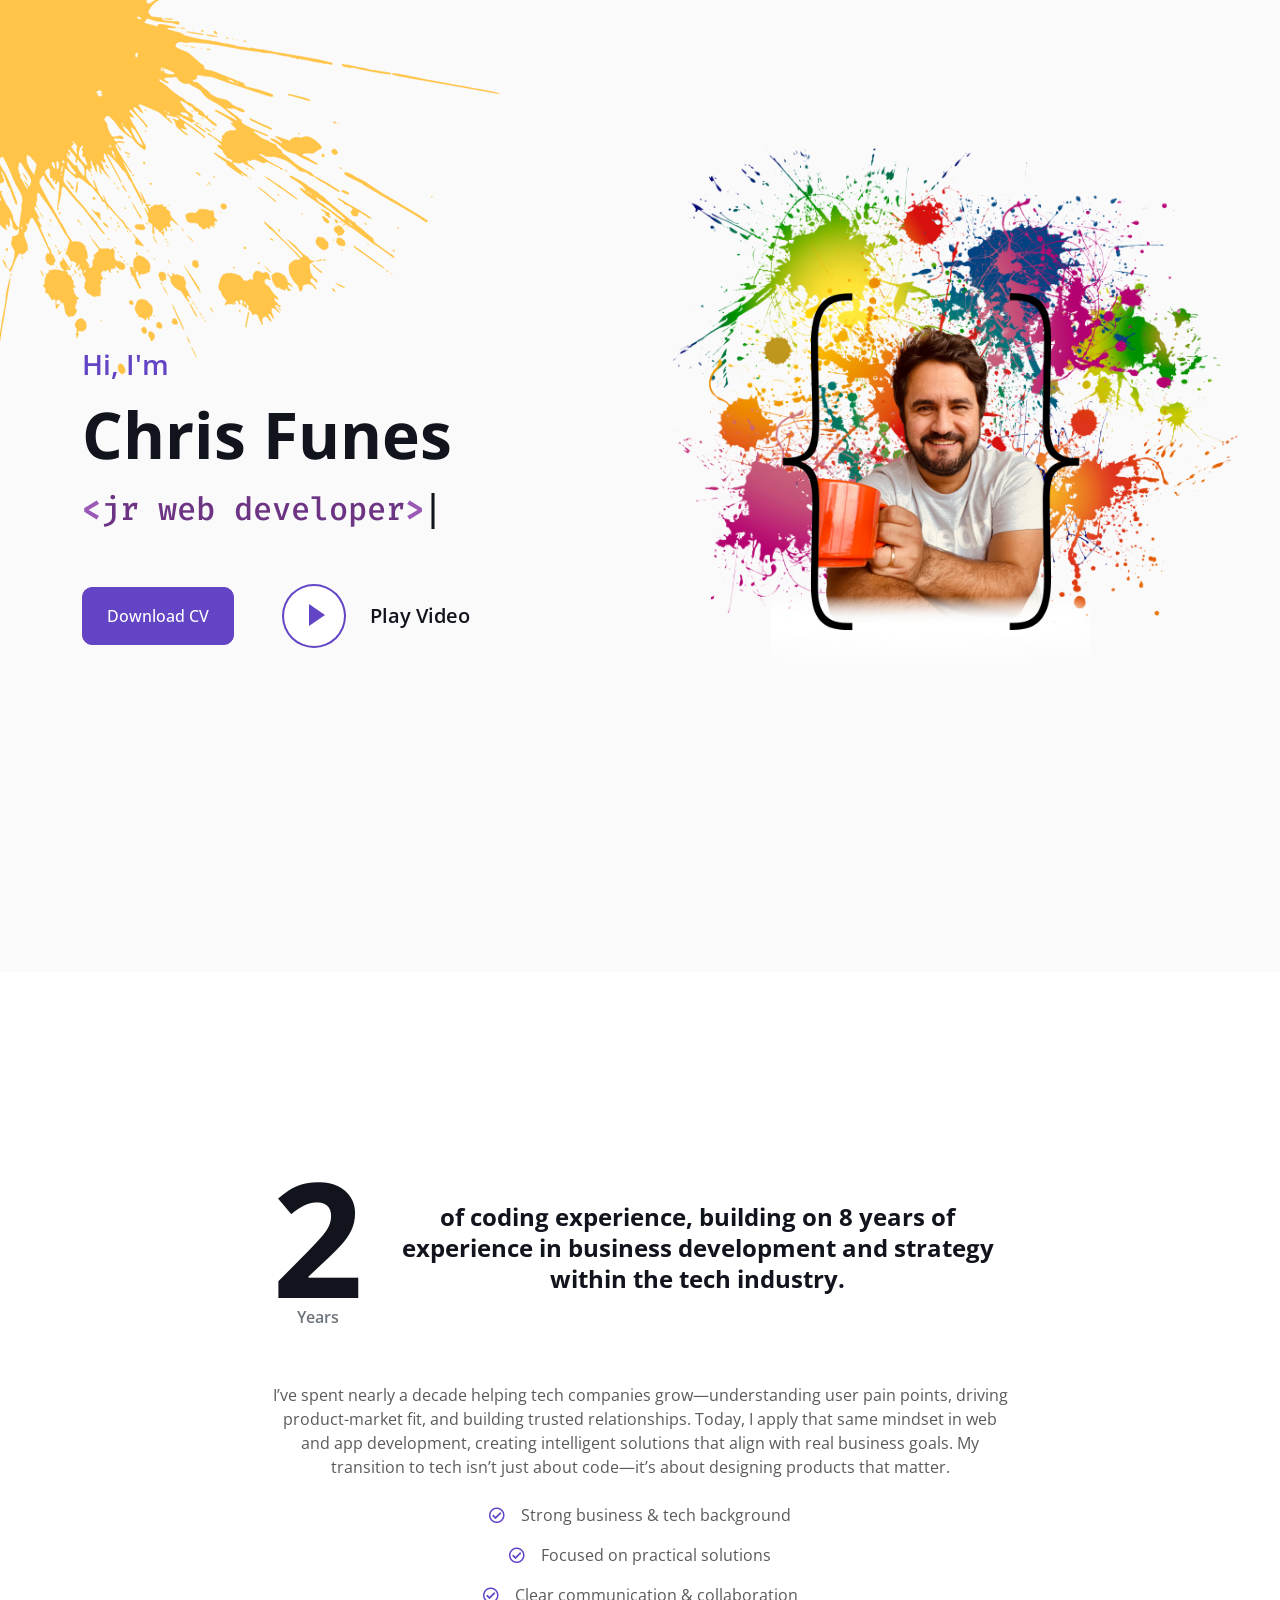
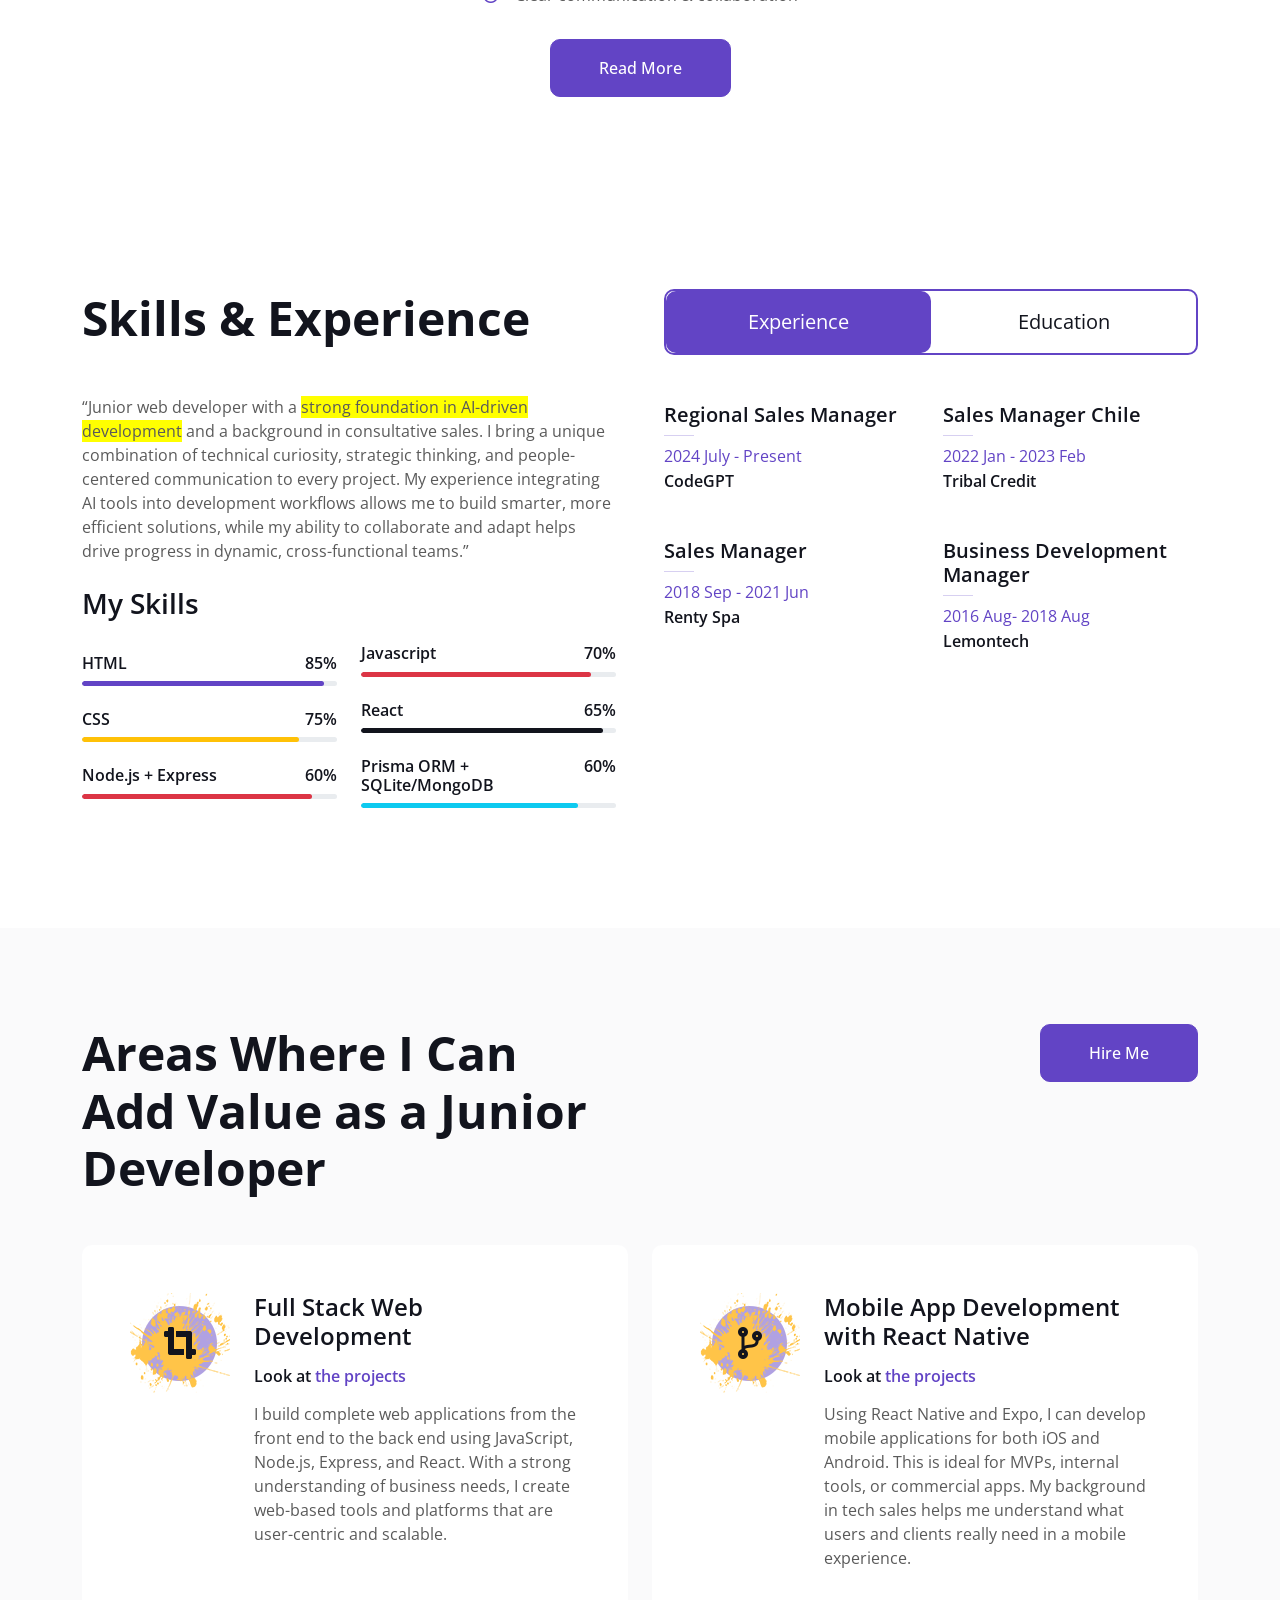
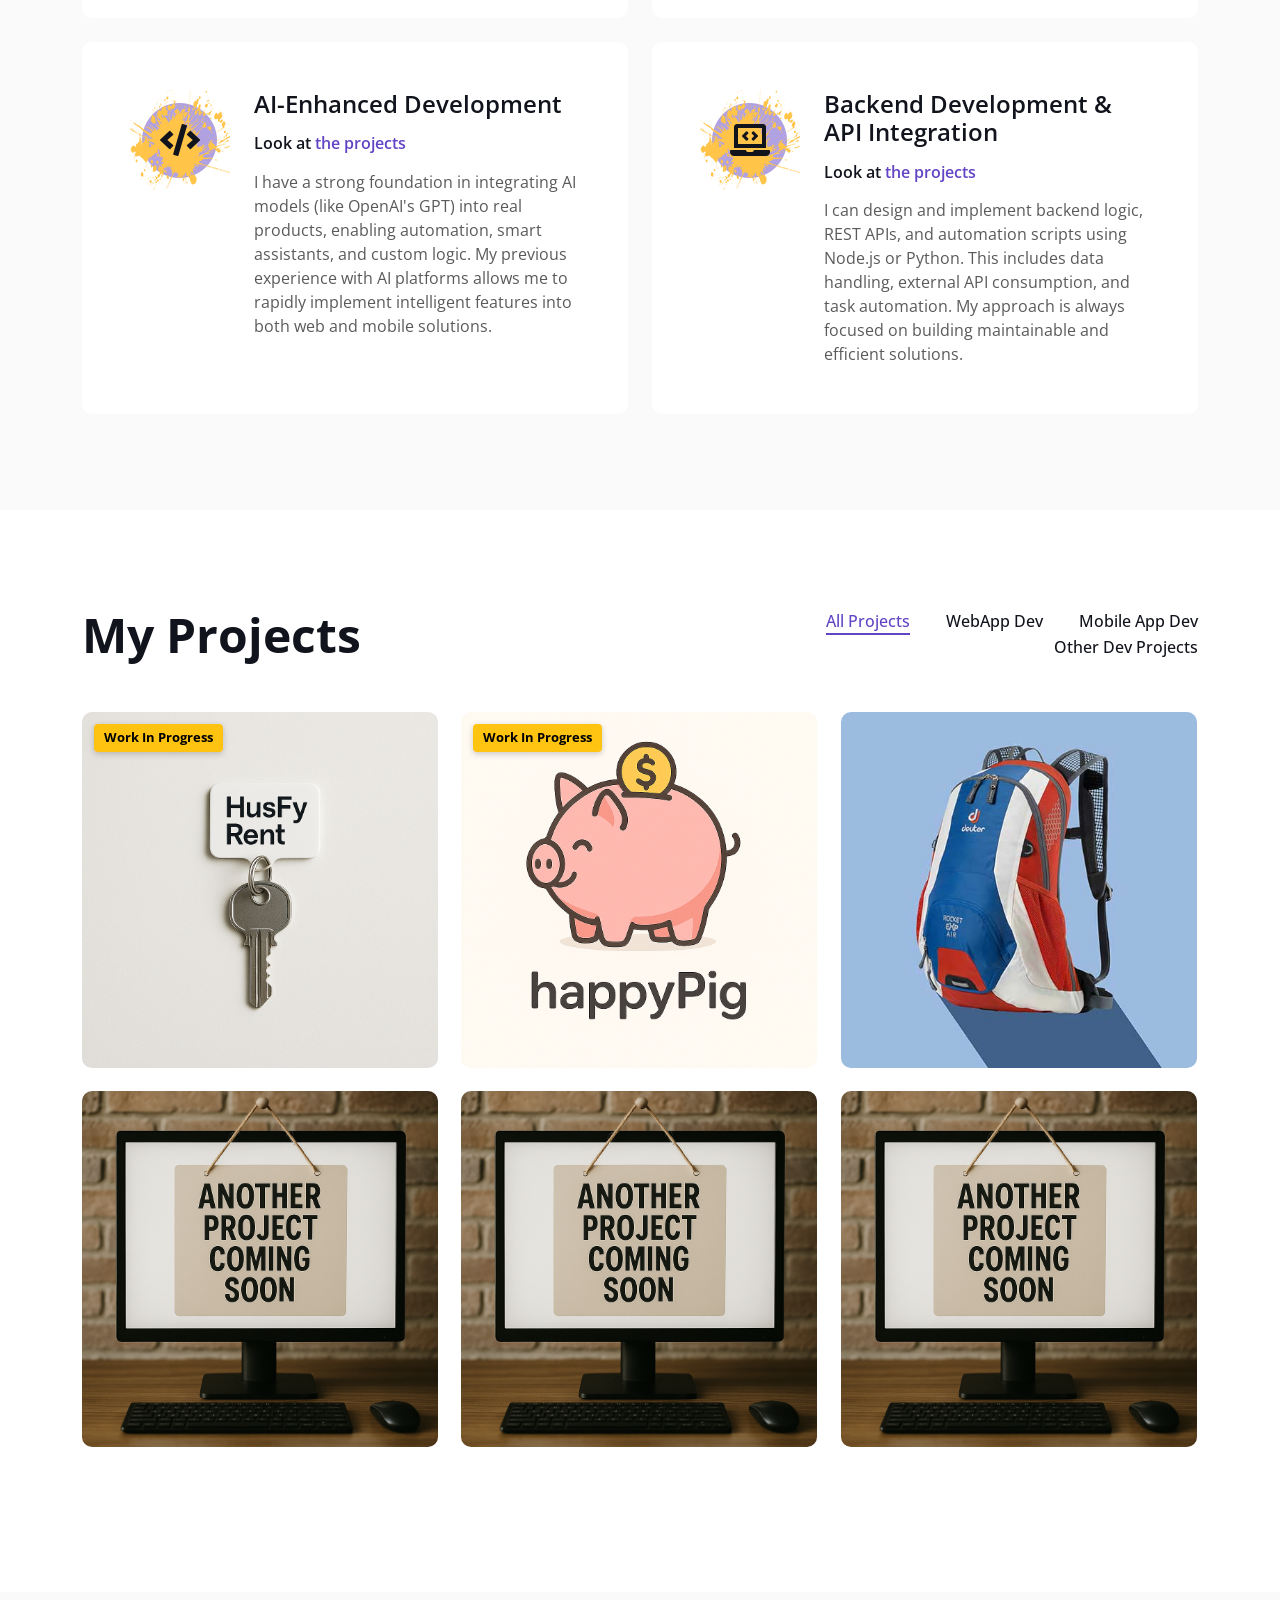
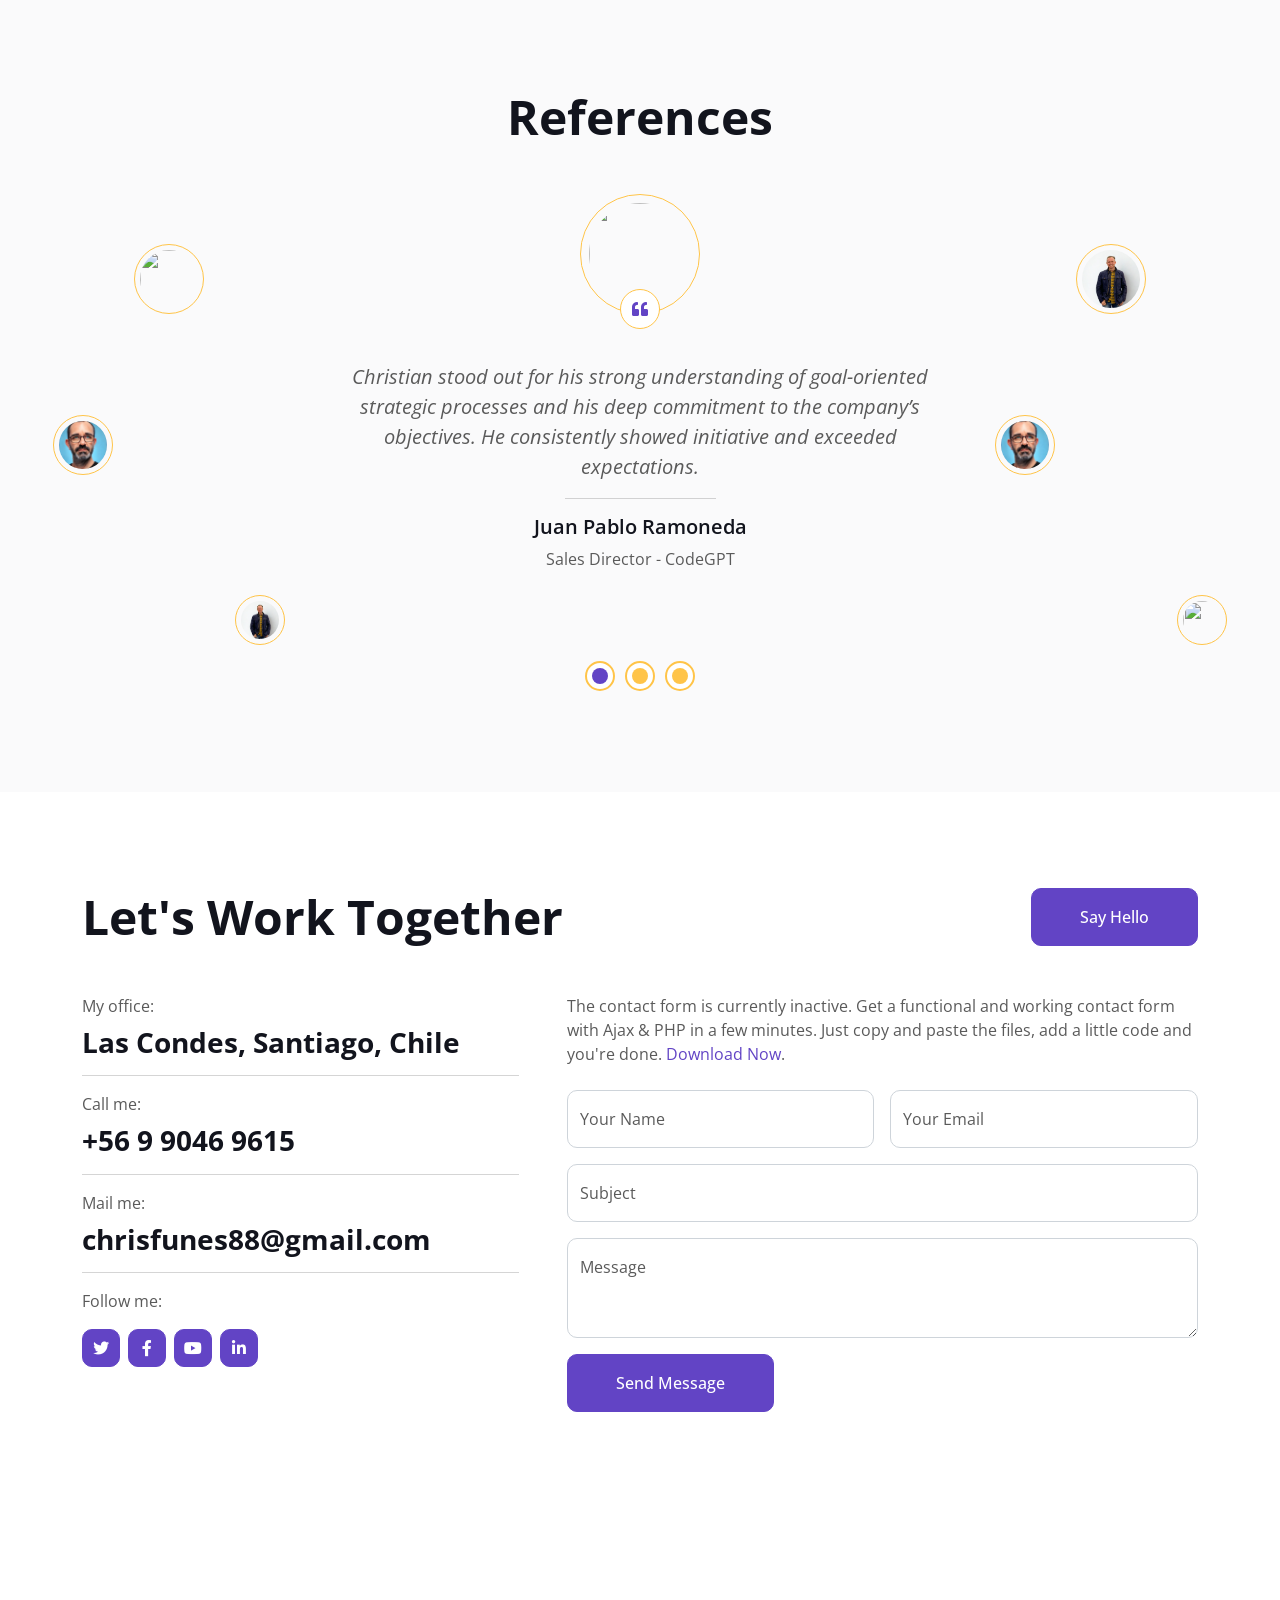
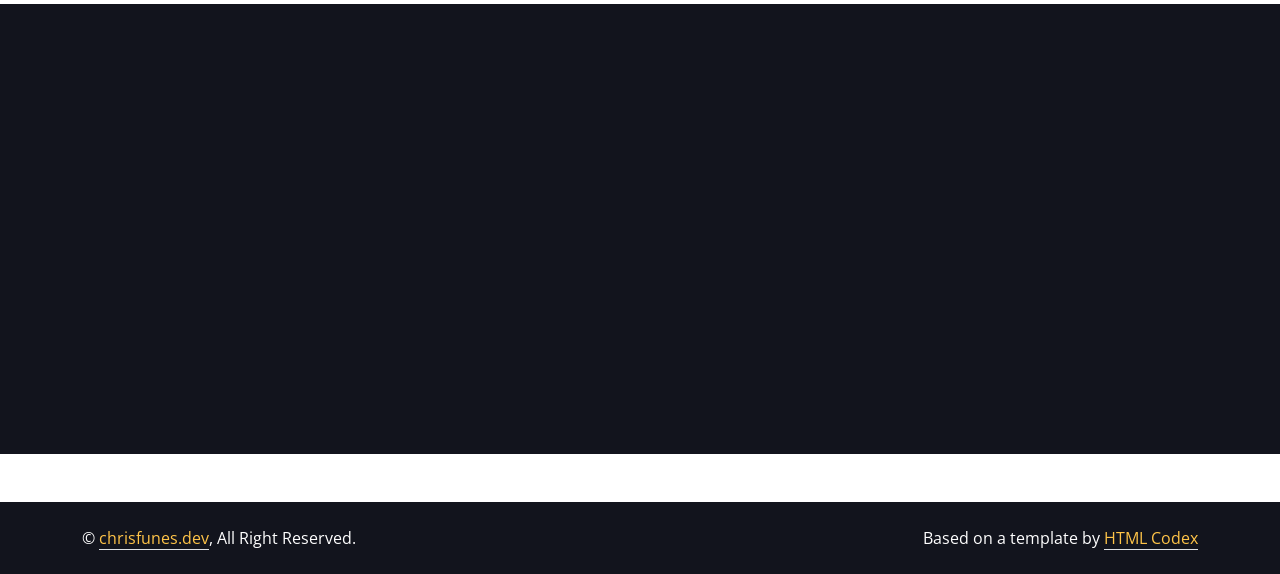
==== index.html @ 1bf38d52 "GitHub links of projects in progress" ====
<!DOCTYPE html>
<html lang="en">

<head>
    <meta charset="utf-8">
    <title>Chris Funes - Desarrollador Web Jr y Desarrollador de Apps Jr </title>
    <meta content="width=device-width, initial-scale=1.0" name="viewport">
    <meta content="" name="keywords">
    <meta content="" name="description">

    <!-- Favicon -->
    <link href="img/favicon.ico" rel="icon">

    <!-- Google Web Fonts -->
    <link rel="preconnect" href="https://fonts.googleapis.com">
    <link rel="preconnect" href="https://fonts.gstatic.com" crossorigin>
    <link href="https://fonts.googleapis.com/css2?family=Open+Sans:wght@400;500;600;700;800&display=swap" rel="stylesheet">
    <link href="https://fonts.googleapis.com/css2?family=Fira+Code:wght@400;500;600&display=swap" rel="stylesheet"> 

    <!-- Icon Font Stylesheet -->
    <link href="https://cdnjs.cloudflare.com/ajax/libs/font-awesome/5.10.0/css/all.min.css" rel="stylesheet">
    <link href="https://cdn.jsdelivr.net/npm/bootstrap-icons@1.4.1/font/bootstrap-icons.css" rel="stylesheet">

    <!-- Libraries Stylesheet -->
    <link href="lib/animate/animate.min.css" rel="stylesheet">
    <link href="lib/lightbox/css/lightbox.min.css" rel="stylesheet">
    <link href="lib/owlcarousel/assets/owl.carousel.min.css" rel="stylesheet">

    <!-- Customized Bootstrap Stylesheet -->
    <link href="css/bootstrap.min.css" rel="stylesheet">

    <!-- Template Stylesheet -->
    <link href="css/style.css" rel="stylesheet">
</head>

<body data-bs-spy="scroll" data-bs-target=".navbar" data-bs-offset="51">
    <!-- Spinner Start -->
    <div id="spinner" class="show bg-white position-fixed translate-middle w-100 vh-100 top-50 start-50 d-flex align-items-center justify-content-center">
        <div class="spinner-border text-primary" style="width: 3rem; height: 3rem;" role="status">
            <span class="sr-only">Loading...</span>
        </div>
    </div>
    <!-- Spinner End -->


    <!-- Navbar Start -->
    <nav class="navbar navbar-expand-lg bg-white navbar-light fixed-top shadow py-lg-0 px-4 px-lg-5 wow fadeIn" data-wow-delay="0.1s">
        <a href="index.html" class="navbar-brand d-block d-lg-none">
            <h1 class="text-primary fw-bold m-0">Chris Funes</h1>
        </a>
        <button type="button" class="navbar-toggler" data-bs-toggle="collapse" data-bs-target="#navbarCollapse">
            <span class="navbar-toggler-icon"></span>
        </button>
        <div class="collapse navbar-collapse justify-content-between py-4 py-lg-0" id="navbarCollapse">
            <div class="navbar-nav ms-auto py-0">
                <a href="#home" class="nav-item nav-link active">Home</a>
                <a href="#about" class="nav-item nav-link">About</a>
                <a href="#skill" class="nav-item nav-link">Skills</a>
                <a href="#service" class="nav-item nav-link">Services</a>
            </div>
            <a href="index.html" class="navbar-brand bg-secondary py-3 px-4 mx-3 d-none d-lg-block">
                <h1 class="text-primary fw-bold m-0">Chris Funes</h1>
            </a>
            <div class="navbar-nav me-auto py-0">
                <a href="#project" class="nav-item nav-link">Projects</a>
                <a href="#team" class="nav-item nav-link">Blogs</a>
                <a href="#testimonial" class="nav-item nav-link">References</a>
                <a href="#contact" class="nav-item nav-link">Contact</a>
            </div>
        </div>
    </nav>
    <!-- Navbar End -->

    <!-- Header Start -->
    <div class="container-fluid bg-light hero-custom" id="home">
        <div class="container">
            <div class="row g-5 align-items-center">
                <div class="col-lg-6 py-6 pb-0 pt-lg-0">
                    <h3 class="text-primary mb-3">Hi, I'm</h3>
                    <h1 class="display-3 mb-3">Chris Funes</h1>
                    <h2 class="typed-text-output">
                        <span class="typed-inner"></span>
                    </h2>                                  
                    <div class="typed-text d-none">
                        <span class="symbol">&lt;</span>jr web developer<span class="symbol">&gt;</span>, 
                        <span class="symbol">&lt;</span>jr full stack developer<span class="symbol">&gt;</span>, 
                        <span class="symbol">&lt;</span>jr mobile app developer<span class="symbol">&gt;</span>, 
                        <span class="symbol">&lt;</span>jr product manager<span class="symbol">&gt;</span>                          
                    </div>                    
                    <div class="d-flex align-items-center pt-5">
                        <a href="" class="btn btn-primary py-3 px-4 me-5">Download CV</a>
                        <button type="button" class="btn-play" data-bs-toggle="modal"
                            data-src="https://www.youtube.com/embed/DWRcNpR6Kdc" data-bs-target="#videoModal">
                            <span></span>
                        </button>
                        <h5 class="ms-4 mb-0 d-none d-sm-block">Play Video</h5>
                    </div>
                </div>
                <div class="col-lg-6 position-relative">
                    <div class="image-wrapper">
                        <!-- Fondo de manchas -->
                        <div class="splash-container">
                            <img src="img/Backgroundoficial.png" class="splash-bg" alt="Color splashes background">
                        </div>
                
                        <!-- Imagen de perfil sin fondo -->
                        <div class="img-container">
                            <img src="img/webprofile1.png" 
                                class="img-fluid custom-img position-relative" 
                                alt="Chris Funes">
                        </div>
                    </div>
                </div>
                  
            </div>
        </div>
    </div>
    <!-- Header End -->


    <!-- Video Modal Start -->
    <div class="modal modal-video fade" id="videoModal" tabindex="-1" aria-labelledby="exampleModalLabel" aria-hidden="true">
        <div class="modal-dialog">
            <div class="modal-content rounded-0">
                <div class="modal-header">
                    <h3 class="modal-title" id="exampleModalLabel">Youtube Video</h3>
                    <button type="button" class="btn-close" data-bs-dismiss="modal" aria-label="Close"></button>
                </div>
                <div class="modal-body">
                    <!-- 16:9 aspect ratio -->
                    <div class="ratio ratio-16x9">
                        <iframe class="embed-responsive-item" src="" id="video" allowfullscreen allowscriptaccess="always"
                            allow="autoplay"></iframe>
                    </div>
                </div>
            </div>
        </div>
    </div>
    <!-- Video Modal End -->


    <!-- About Start -->
    <div class="container-xxl py-6" id="about">
        <div class="container">
            <div class="row justify-content-center">
                <div class="col-lg-8 text-center">
                    <div class="d-flex align-items-center mb-5">
                        <div class="years flex-shrink-0 text-center me-4">
                            <h1 class="display-1 mb-0">2</h1>
                            <h6 class="text-muted">Years</h6>
                        </div>
                        <div>
                            <h4 class="fw-bold mb-1">of coding experience, building on 8 years of experience in business development and strategy within the tech industry.</h4>
                        </div>    
                    </div>
                    <p class="mb-4">I’ve spent nearly a decade helping tech companies grow—understanding user pain points, driving product-market fit, and building trusted relationships. Today, I apply that same mindset in web and app development, creating intelligent solutions that align with real business goals. My transition to tech isn’t just about code—it’s about designing products that matter.</p>
                    <p class="mb-3"><i class="far fa-check-circle text-primary me-3"></i>Strong business & tech background</p>
                    <p class="mb-3"><i class="far fa-check-circle text-primary me-3"></i>Focused on practical solutions</p>
                    <p class="mb-3"><i class="far fa-check-circle text-primary me-3"></i>Clear communication & collaboration</p>
                    <a class="btn btn-primary py-3 px-5 mt-3" href="">Read More</a>
                </div>
            </div>
        </div>
    </div>
    <!-- About End -->


    <!-- Expertise Start -->
    <div class="container-xxl py-6 pb-5" id="skill">
        <div class="container">
            <div class="row g-5">
                <div class="col-lg-6 wow fadeInUp" data-wow-delay="0.1s">
                    <h1 class="display-5 mb-5">Skills & Experience</h1>
                    <p class="mb-4">“Junior web developer with a <span class="resaltado">strong foundation in AI-driven development</span> and a background in consultative sales. I bring a unique combination of technical curiosity, strategic thinking, and people-centered communication to every project. My experience integrating AI tools into development workflows allows me to build smarter, more efficient solutions, while my ability to collaborate and adapt helps drive progress in dynamic, cross-functional teams.”
                    <h3 class="mb-4">My Skills</h3>
                    <div class="row align-items-center">
                        <div class="col-md-6">
                            <div class="skill mb-4">
                                <div class="d-flex justify-content-between">
                                    <h6 class="font-weight-bold">HTML</h6>
                                    <h6 class="font-weight-bold">85%</h6>
                                </div>
                                <div class="progress">
                                    <div class="progress-bar bg-primary" role="progressbar" aria-valuenow="95" aria-valuemin="0" aria-valuemax="100"></div>
                                </div>
                            </div>
                            <div class="skill mb-4">
                                <div class="d-flex justify-content-between">
                                    <h6 class="font-weight-bold">CSS</h6>
                                    <h6 class="font-weight-bold">75%</h6>
                                </div>
                                <div class="progress">
                                    <div class="progress-bar bg-warning" role="progressbar" aria-valuenow="85" aria-valuemin="0" aria-valuemax="100"></div>
                                </div>
                            </div>
                            <div class="skill mb-4">
                                <div class="d-flex justify-content-between">
                                    <h6 class="font-weight-bold">Node.js + Express</h6>
                                    <h6 class="font-weight-bold">60%</h6>
                                </div>
                                <div class="progress">
                                    <div class="progress-bar bg-danger" role="progressbar" aria-valuenow="90" aria-valuemin="0" aria-valuemax="100"></div>
                                </div>
                            </div>
                        </div>
                        <div class="col-md-6">
                            <div class="skill mb-4">
                                <div class="d-flex justify-content-between">
                                    <h6 class="font-weight-bold">Javascript</h6>
                                    <h6 class="font-weight-bold">70%</h6>
                                </div>
                                <div class="progress">
                                    <div class="progress-bar bg-danger" role="progressbar" aria-valuenow="90" aria-valuemin="0" aria-valuemax="100"></div>
                                </div>
                            </div>
                            <div class="skill mb-4">
                                <div class="d-flex justify-content-between">
                                    <h6 class="font-weight-bold">React</h6>
                                    <h6 class="font-weight-bold">65%</h6>
                                </div>
                                <div class="progress">
                                    <div class="progress-bar bg-dark" role="progressbar" aria-valuenow="95" aria-valuemin="0" aria-valuemax="100"></div>
                                </div>
                            </div>
                            <div class="skill mb-4">
                                <div class="d-flex justify-content-between">
                                    <h6 class="font-weight-bold">Prisma ORM + SQLite/MongoDB</h6>
                                    <h6 class="font-weight-bold">60%</h6>
                                </div>
                                <div class="progress">
                                    <div class="progress-bar bg-info" role="progressbar" aria-valuenow="85" aria-valuemin="0" aria-valuemax="100"></div>
                                </div>
                            </div>
                        </div>
                    </div>
                </div>
                <div class="col-lg-6 wow fadeInUp" data-wow-delay="0.5s">
                    <ul class="nav nav-pills rounded border border-2 border-primary mb-5">
                        <li class="nav-item w-50">
                            <button class="nav-link w-100 py-3 fs-5 active" data-bs-toggle="pill" href="#tab-1">Experience</button>
                        </li>
                        <li class="nav-item w-50">
                            <button class="nav-link w-100 py-3 fs-5" data-bs-toggle="pill" href="#tab-2">Education</button>
                        </li>
                    </ul>
                    <div class="tab-content">
                        <div id="tab-1" class="tab-pane fade show p-0 active">
                            <div class="row gy-5 gx-4">
                                <div class="col-sm-6">
                                    <h5>Regional Sales Manager</h5>
                                    <hr class="text-primary my-2">
                                    <p class="text-primary mb-1">2024 July - Present</p>
                                    <h6 class="mb-0">CodeGPT</h6>
                                </div>
                                <div class="col-sm-6">
                                    <h5>Sales Manager Chile</h5>
                                    <hr class="text-primary my-2">
                                    <p class="text-primary mb-1">2022 Jan - 2023 Feb</p>
                                    <h6 class="mb-0">Tribal Credit</h6>
                                </div>
                                <div class="col-sm-6">
                                    <h5>Sales Manager</h5>
                                    <hr class="text-primary my-2">
                                    <p class="text-primary mb-1">2018 Sep - 2021 Jun</p>
                                    <h6 class="mb-0">Renty Spa</h6>
                                </div>
                                <div class="col-sm-6">
                                    <h5>Business Development Manager</h5>
                                    <hr class="text-primary my-2">
                                    <p class="text-primary mb-1">2016 Aug- 2018 Aug</p>
                                    <h6 class="mb-0">Lemontech</h6>
                                </div>
                            </div>
                        </div>
                        <div id="tab-2" class="tab-pane fade show p-0">
                            <div class="row gy-5 gx-4">
                                <div class="col-sm-6">
                                    <h5>Computer Programming Technician</h5>
                                    <hr class="text-primary my-2">
                                    <p class="text-primary mb-1">2024 Mar- Present</p>
                                    <h6 class="mb-0">Universidad Mayor</h6>
                                </div>
                                <div class="col-sm-6">
                                    <h5>Certified Full Stack Developer</h5>
                                    <hr class="text-primary my-2">
                                    <p class="text-primary mb-1">2025 Apr - Present</p>
                                    <h6 class="mb-0">freeCodeCamp</h6>
                                </div>
                                <div class="col-sm-6">
                                    <h5>Business Administration</h5>
                                    <hr class="text-primary my-2">
                                    <p class="text-primary mb-1">2022 Mar - 2023 Dec</p>
                                    <h6 class="mb-0">Universidad Andrés Bello</h6>
                                </div>
                                <div class="col-sm-6">
                                    <h5>Agile and Lean Methodologies</h5>
                                    <hr class="text-primary my-2">
                                    <p class="text-primary mb-1">2023</p>
                                    <h6 class="mb-0">Universidad Católica de Chile</h6>
                                </div>
                            </div>
                        </div>
                    </div>
                </div>
            </div>
        </div>
    </div>
    <!-- Expertise End -->


    <!-- Service Start -->
    <div class="container-fluid bg-light my-5 py-6" id="service">
        <div class="container">
            <div class="row g-5 mb-5 wow fadeInUp" data-wow-delay="0.1s">
                <div class="col-lg-6">
                    <h1 class="display-5 mb-0">Areas Where I Can Add Value as a Junior Developer</h1>
                </div>
                <div class="col-lg-6 text-lg-end">
                    <a class="btn btn-primary py-3 px-5" href="">Hire Me</a>
                </div>
            </div>
            <div class="row g-4">
                <div class="col-lg-6 wow fadeInUp" data-wow-delay="0.1s">
                    <div class="service-item d-flex flex-column flex-sm-row bg-white rounded h-100 p-4 p-lg-5">
                        <div class="bg-icon flex-shrink-0 mb-3">
                            <i class="fa fa-crop-alt fa-2x text-dark"></i>
                        </div>
                        <div class="ms-sm-4">
                            <h4 class="mb-3">Full Stack Web Development</h4>
                            <h6 class="mb-3">Look at <span class="text-primary">the projects</span></h6>
                            <span>I build complete web applications from the front end to the back end using JavaScript, Node.js, Express, and React. With a strong understanding of business needs, I create web-based tools and platforms that are user-centric and scalable.</span>
                        </div>
                    </div>
                </div>
                <div class="col-lg-6 wow fadeInUp" data-wow-delay="0.3s">
                    <div class="service-item d-flex flex-column flex-sm-row bg-white rounded h-100 p-4 p-lg-5">
                        <div class="bg-icon flex-shrink-0 mb-3">
                            <i class="fa fa-code-branch fa-2x text-dark"></i>
                        </div>
                        <div class="ms-sm-4">
                            <h4 class="mb-3">Mobile App Development with React Native</h4>
                            <h6 class="mb-3">Look at <span class="text-primary">the projects</span></h6>
                            <span>Using React Native and Expo, I can develop mobile applications for both iOS and Android. This is ideal for MVPs, internal tools, or commercial apps. My background in tech sales helps me understand what users and clients really need in a mobile experience.</span>
                        </div>
                    </div>
                </div>
                <div class="col-lg-6 wow fadeInUp" data-wow-delay="0.1s">
                    <div class="service-item d-flex flex-column flex-sm-row bg-white rounded h-100 p-4 p-lg-5">
                        <div class="bg-icon flex-shrink-0 mb-3">
                            <i class="fa fa-code fa-2x text-dark"></i>
                        </div>
                        <div class="ms-sm-4">
                            <h4 class="mb-3">AI-Enhanced Development</h4>
                            <h6 class="mb-3">Look at <span class="text-primary">the projects</span></h6>
                            <span>I have a strong foundation in integrating AI models (like OpenAI's GPT) into real products, enabling automation, smart assistants, and custom logic. My previous experience with AI platforms allows me to rapidly implement intelligent features into both web and mobile solutions.</span>
                        </div>
                    </div>
                </div>
                <div class="col-lg-6 wow fadeInUp" data-wow-delay="0.3s">
                    <div class="service-item d-flex flex-column flex-sm-row bg-white rounded h-100 p-4 p-lg-5">
                        <div class="bg-icon flex-shrink-0 mb-3">
                            <i class="fa fa-laptop-code fa-2x text-dark"></i>
                        </div>
                        <div class="ms-sm-4">
                            <h4 class="mb-3">Backend Development & API Integration</h4>
                            <h6 class="mb-3">Look at <span class="text-primary">the projects</span></h6>
                            <span>I can design and implement backend logic, REST APIs, and automation scripts using Node.js or Python. This includes data handling, external API consumption, and task automation. My approach is always focused on building maintainable and efficient solutions.</span>
                        </div>
                    </div>
                </div>
            </div>
        </div>
    </div>
    <!-- Service End -->


    <!-- Projects Start -->
    <div class="container-xxl py-6 pt-5" id="project">
        <div class="container">
            <div class="row g-5 mb-5 align-items-center wow fadeInUp" data-wow-delay="0.1s">
                <div class="col-lg-6">
                    <h1 class="display-5 mb-0">My Projects</h1>
                </div>
                <div class="col-lg-6 text-lg-end">
                    <ul class="list-inline mx-n3 mb-0" id="portfolio-flters">
                        <li class="mx-3 active" data-filter="*">All Projects</li>
                        <li class="mx-3" data-filter=".first">WebApp Dev</li>
                        <li class="mx-3" data-filter=".second">Mobile App Dev</li>
                        <li class="mx-3" data-filter=".third">Other Dev Projects</li>
                    </ul>
                </div>
            </div>
            <div class="row g-4 portfolio-container wow fadeInUp" data-wow-delay="0.1s">
                <div class="col-lg-4 col-md-6 portfolio-item first">
                    <div class="portfolio-img rounded overflow-hidden position-relative">
                        <span class="badge-wip">Work In Progress</span>
                        <div class="project-description">
                            <p>Husfy Rent is a web app for managing rental contracts, performing automatic adjustments, and sending monthly notifications. Built with Node.js, React, and Prisma for efficient and modern management.</p>
                        </div>
                        <img class="img-fluid" src="img/husfyrent.png" alt="">
                        <div class="portfolio-btn">
                            <a class="btn btn-lg-square btn-outline-secondary border-2 mx-1" href="img/husfyrent.png" data-lightbox="portfolio"><i class="fa fa-eye"></i></a>
                            <a class="btn btn-lg-square btn-outline-secondary border-2 mx-1" href="https://github.com/KikanFunes/Husfy_Rent" 
                                target="_blank" 
                                rel="noopener noreferrer">
                            <i class="fa fa-link"></i></a>
                        </div>
                    </div>
                </div>
                <div class="col-lg-4 col-md-6 portfolio-item second">
                    <div class="portfolio-img rounded overflow-hidden position-relative">
                        <span class="badge-wip">Work In Progress</span>
                        <div class="project-description">
                            <p>happyPig is an app that helps you track your income and expenses in a simple and visual way. It’s built with React Native, Expo, and uses SQLite for local storage.</p>
                        </div>
                        <img class="img-fluid" src="img/happyPig.png" alt="">
                        <div class="portfolio-btn">
                            <a class="btn btn-lg-square btn-outline-secondary border-2 mx-1" href="img/happyPig.png" data-lightbox="portfolio"><i class="fa fa-eye"></i></a>
                            <a class="btn btn-lg-square btn-outline-secondary border-2 mx-1" href="https://github.com/KikanFunes/happyPig" 
                                target="_blank" 
                                rel="noopener noreferrer">
                                <i class="fa fa-link"></i>
                            </a>
                        </div>
                    </div>
                </div>
                <div class="col-lg-4 col-md-6 portfolio-item first">
                    <div class="portfolio-img rounded overflow-hidden">
                        <img class="img-fluid" src="img/project-3.jpg" alt="">
                        <div class="portfolio-btn">
                            <a class="btn btn-lg-square btn-outline-secondary border-2 mx-1" href="img/project-3.jpg" data-lightbox="portfolio"><i class="fa fa-eye"></i></a>
                            <a class="btn btn-lg-square btn-outline-secondary border-2 mx-1" href=""><i class="fa fa-link"></i></a>
                        </div>
                    </div>
                </div>
                <div class="col-lg-4 col-md-6 portfolio-item second">
                    <div class="portfolio-img rounded overflow-hidden">
                        <img class="img-fluid" src="img/AnotherProject.png" alt="">
                        <div class="portfolio-btn">
                            <a class="btn btn-lg-square btn-outline-secondary border-2 mx-1" href="img/AnotherProject.png" data-lightbox="portfolio"><i class="fa fa-eye"></i></a>
                            <a class="btn btn-lg-square btn-outline-secondary border-2 mx-1" href=""><i class="fa fa-link"></i></a>
                        </div>
                    </div>
                </div>
                <div class="col-lg-4 col-md-6 portfolio-item first">
                    <div class="portfolio-img rounded overflow-hidden">
                        <img class="img-fluid" src="img/AnotherProject.png" alt="">
                        <div class="portfolio-btn">
                            <a class="btn btn-lg-square btn-outline-secondary border-2 mx-1" href="img/AnotherProject.png" data-lightbox="portfolio"><i class="fa fa-eye"></i></a>
                            <a class="btn btn-lg-square btn-outline-secondary border-2 mx-1" href=""><i class="fa fa-link"></i></a>
                        </div>
                    </div>
                </div>
                <div class="col-lg-4 col-md-6 portfolio-item second">
                    <div class="portfolio-img rounded overflow-hidden">
                        <img class="img-fluid" src="img/AnotherProject.png" alt="">
                        <div class="portfolio-btn">
                            <a class="btn btn-lg-square btn-outline-secondary border-2 mx-1" href="img/AnotherProject.png" data-lightbox="portfolio"><i class="fa fa-eye"></i></a>
                            <a class="btn btn-lg-square btn-outline-secondary border-2 mx-1" href=""><i class="fa fa-link"></i></a>
                        </div>
                    </div>
                </div>
            </div>
        </div>
    </div>
    <!-- Projects End -->

    <!-- References Start -->
    <div class="container-fluid bg-light py-5 my-5" id="testimonial">
        <div class="container-fluid py-5">
            <h1 class="display-5 text-center mb-5 wow fadeInUp" data-wow-delay="0.1s">References</h1>
            <div class="row justify-content-center">
                <div class="col-lg-3 d-none d-lg-block">
                    <div class="testimonial-left h-100">
                        <img class="img-fluid wow fadeIn" data-wow-delay="0.1s" src="img/jp-profile.jpg" alt="">
                        <img class="img-fluid wow fadeIn" data-wow-delay="0.3s" src="img/daniatik-profile.jpg" alt="">
                        <img class="img-fluid wow fadeIn" data-wow-delay="0.5s" src="img/thomasd-profile.png" alt="">
                    </div>
                </div>
                <div class="col-lg-6 wow fadeInUp" data-wow-delay="0.5s">
                    <div class="owl-carousel testimonial-carousel">
                        <div class="testimonial-item text-center">
                            <div class="position-relative mb-5">
                                <img class="img-fluid rounded-circle border border-secondary p-2 mx-auto" src="img/jp-profile.jpg" alt="">
                                <div class="testimonial-icon">
                                    <i class="fa fa-quote-left text-primary"></i>
                                </div>
                            </div>
                            <p class="fs-5 fst-italic">Christian stood out for his strong understanding of goal-oriented strategic processes and his deep commitment to the company’s objectives. He consistently showed initiative and exceeded expectations.</p>
                            <hr class="w-25 mx-auto">
                            <h5>Juan Pablo Ramoneda</h5>
                            <span>Sales Director - CodeGPT</span>
                        </div>
                        <div class="testimonial-item text-center">
                            <div class="position-relative mb-5">
                                <img class="img-fluid rounded-circle border border-secondary p-2 mx-auto" src="img/daniatik-profile.jpg" alt="">
                                <div class="testimonial-icon">
                                    <i class="fa fa-quote-left text-primary"></i>
                                </div>
                            </div>
                            <p class="fs-5 fst-italic">While working together at CodeGPT, Christian demonstrated a strong grasp of strategic processes and a clear focus on results. His ability to take initiative, adapt quickly, and consistently add value made a significant impact on the team. On top of that, his positive attitude and collaborative spirit made the experience truly rewarding.</p>
                            <hr class="w-25 mx-auto">
                            <h5>Daniel Atik</h5>
                            <span>Chief Product Officer - CodeGPT</span>
                        </div>
                        <div class="testimonial-item text-center">
                            <div class="position-relative mb-5">
                                <img class="img-fluid rounded-circle border border-secondary p-2 mx-auto" src="img/thomasd-profile.png" alt="">
                                <div class="testimonial-icon">
                                    <i class="fa fa-quote-left text-primary"></i>
                                </div>
                            </div>
                            <p class="fs-5 fst-italic">Christian is a reliable professional, with great attitude and communication skills that strengthen teamwork.</p>
                            <hr class="w-25 mx-auto">
                            <h5>Thomas D´Herck</h5>
                            <span>Ex-Chief Revenue Officer - Lemontech</span>
                        </div>
                    </div>
                </div>
                <div class="col-lg-3 d-none d-lg-block">
                    <div class="testimonial-right h-100">
                        <img class="img-fluid wow fadeIn" data-wow-delay="0.1s" src="img/jp-profile.jpg" alt="">
                        <img class="img-fluid wow fadeIn" data-wow-delay="0.3s" src="img/daniatik-profile.jpg" alt="">
                        <img class="img-fluid wow fadeIn" data-wow-delay="0.5s" src="img/thomasd-profile.png" alt="">
                    </div>
                </div>
            </div>
        </div>
    </div>
    <!-- Testimonial End -->

    <!-- Contact Start -->
    <div class="container-xxl pb-5" id="contact">
        <div class="container py-5">
            <div class="row g-5 mb-5 wow fadeInUp" data-wow-delay="0.1s">
                <div class="col-lg-6">
                    <h1 class="display-5 mb-0">Let's Work Together</h1>
                </div>
                <div class="col-lg-6 text-lg-end">
                    <a class="btn btn-primary py-3 px-5" href="">Say Hello</a>
                </div>
            </div>
            <div class="row g-5">
                <div class="col-lg-5 col-md-6 wow fadeInUp" data-wow-delay="0.1s">
                    <p class="mb-2">My office:</p>
                    <h3 class="fw-bold"> Las Condes, Santiago, Chile</h3>
                    <hr class="w-100">
                    <p class="mb-2">Call me:</p>
                    <h3 class="fw-bold">+56 9 9046 9615</h3>
                    <hr class="w-100">
                    <p class="mb-2">Mail me:</p>
                    <h3 class="fw-bold">chrisfunes88@gmail.com</h3>
                    <hr class="w-100">
                    <p class="mb-2">Follow me:</p>
                    <div class="d-flex pt-2">
                        <a class="btn btn-square btn-primary me-2" href=""><i class="fab fa-twitter"></i></a>
                        <a class="btn btn-square btn-primary me-2" href=""><i class="fab fa-facebook-f"></i></a>
                        <a class="btn btn-square btn-primary me-2" href=""><i class="fab fa-youtube"></i></a>
                        <a class="btn btn-square btn-primary me-2" href=""><i class="fab fa-linkedin-in"></i></a>
                    </div>
                </div>
                <div class="col-lg-7 col-md-6 wow fadeInUp" data-wow-delay="0.5s">
                    <p class="mb-4">The contact form is currently inactive. Get a functional and working contact form with Ajax & PHP in a few minutes. Just copy and paste the files, add a little code and you're done. <a href="https://htmlcodex.com/contact-form">Download Now</a>.</p>
                    <form>
                        <div class="row g-3">
                            <div class="col-md-6">
                                <div class="form-floating">
                                    <input type="text" class="form-control" id="name" placeholder="Your Name">
                                    <label for="name">Your Name</label>
                                </div>
                            </div>
                            <div class="col-md-6">
                                <div class="form-floating">
                                    <input type="email" class="form-control" id="email" placeholder="Your Email">
                                    <label for="email">Your Email</label>
                                </div>
                            </div>
                            <div class="col-12">
                                <div class="form-floating">
                                    <input type="text" class="form-control" id="subject" placeholder="Subject">
                                    <label for="subject">Subject</label>
                                </div>
                            </div>
                            <div class="col-12">
                                <div class="form-floating">
                                    <textarea class="form-control" placeholder="Leave a message here" id="message" style="height: 100px"></textarea>
                                    <label for="message">Message</label>
                                </div>
                            </div>
                            <div class="col-12">
                                <button class="btn btn-primary py-3 px-5" type="submit">Send Message</button>
                            </div>
                        </div>
                    </form>
                </div>
            </div>
        </div>
    </div>
    <!-- Contact End -->


    <!-- Map Start -->
    <div class="container-xxl pt-5 px-0 wow fadeInUp mb-5" data-wow-delay="0.1s">
        <div class="container-xxl pt-5 px-0">
            <div class="bg-dark">
                <iframe
                    src="https://www.google.com/maps/embed?pb=!1m14!1m12!1m3!1d13321.900148155926!2d-70.55910019521481!3d-33.41085756108646!2m3!1f0!2f0!3f0!3m2!1i1024!2i768!4f13.1!5e0!3m2!1ses!2scl!4v1748362035038!5m2!1ses!2scl"
                    style="width: 100%; height: 450px; border:0; display: block;"
                    frameborder="0"
                    allowfullscreen=""
                    aria-hidden="false"
                    tabindex="0"
                    loading="lazy"
                    referrerpolicy="no-referrer-when-downgrade">
                </iframe>
            </div>
        </div>
    </div>    
    <!-- Map End -->


    <!-- Copyright Start -->
    <div class="container-fluid bg-dark text-white py-4">
            <div class="container">
                <div class="row">
                    <div class="col-md-6 text-center text-md-start mb-3 mb-md-0">
                        &copy; <a class="border-bottom text-secondary" href="#">chrisfunes.dev</a>, All Right Reserved.
                    </div>
                    <div class="col-md-6 text-center text-md-end">
                        <!--/*** This template is free as long as you keep the footer author’s credit link/attribution link/backlink. If you'd like to use the template without the footer author’s credit link/attribution link/backlink, you can purchase the Credit Removal License from "https://htmlcodex.com/credit-removal". Thank you for your support. ***/-->
                        Based on a template by <a class="border-bottom text-secondary" href="https://htmlcodex.com">HTML Codex</a>
                    </div>
                </div>
            </div>
        </div>
    </div>
    <!-- Copyright End -->


    <!-- Back to Top -->
    <a href="#" class="btn btn-lg btn-primary btn-lg-square back-to-top"><i class="bi bi-arrow-up"></i></a>


    <!-- JavaScript Libraries -->
    <script src="https://code.jquery.com/jquery-3.4.1.min.js"></script>
    <script src="https://cdn.jsdelivr.net/npm/bootstrap@5.0.0/dist/js/bootstrap.bundle.min.js"></script>
    <script src="lib/wow/wow.min.js"></script>
    <script src="lib/easing/easing.min.js"></script>
    <script src="lib/waypoints/waypoints.min.js"></script>
    <script src="lib/typed/typed.min.js"></script>
    <script src="lib/counterup/counterup.min.js"></script>
    <script src="lib/owlcarousel/owl.carousel.min.js"></script>
    <script src="lib/isotope/isotope.pkgd.min.js"></script>
    <script src="lib/lightbox/js/lightbox.min.js"></script>

    <!-- Template Javascript -->
    <script src="js/main.js" defer></script>
</body>

</html>
---- css/style.css ----
/********** Template CSS **********/
:root {
    --primary: #6244C5;
    --secondary: #FFC448;
    --light: #FAFAFB;
    --dark: #12141D;
}

.back-to-top {
    position: fixed;
    display: none;
    right: 45px;
    bottom: 45px;
    z-index: 99;
}

.my-6 {
    margin-top: 6rem;
    margin-bottom: 6rem;
}

.py-6 {
    padding-top: 6rem;
    padding-bottom: 6rem;
}


/*** Spinner ***/
#spinner {
    opacity: 0;
    visibility: hidden;
    transition: opacity .5s ease-out, visibility 0s linear .5s;
    z-index: 99999;
}

#spinner.show {
    transition: opacity .5s ease-out, visibility 0s linear 0s;
    visibility: visible;
    opacity: 1;
}


/*** Button ***/
.btn {
    font-weight: 500;
    transition: .5s;
}

.btn.btn-primary,
.btn.btn-secondary {
    color: #FFFFFF;
}

.btn-square {
    width: 38px;
    height: 38px;
}

.btn-sm-square {
    width: 32px;
    height: 32px;
}

.btn-lg-square {
    width: 48px;
    height: 48px;
}

.btn-square,
.btn-sm-square,
.btn-lg-square {
    padding: 0;
    display: flex;
    align-items: center;
    justify-content: center;
    font-weight: normal;
}


/*** Navbar ***/
.navbar.fixed-top {
    display: none;
    transition: .5s;
}

.navbar .navbar-nav .nav-link {
    padding: 20px 15px;
    color: var(--dark);
    font-size: 18px;
    font-weight: 600;
    outline: none;
}

.navbar .navbar-nav .nav-link:hover,
.navbar .navbar-nav .nav-link.active {
    color: var(--primary);
}

@media (max-width: 991.98px) {
    .navbar .navbar-nav .nav-link  {
        padding: 10px 0;
    }
}


/*** Header ***/
#home {
    margin-bottom: 6rem;
    background: url(../img/bg-header.png) left top no-repeat;
}

.typed-cursor {
    font-size: 30px;
    color: var(--dark);
}

.btn-play {
    position: relative;
    display: block;
    box-sizing: content-box;
    width: 16px;
    height: 26px;
    border-radius: 100%;
    border: none;
    outline: none !important;
    padding: 18px 20px 20px 28px;
    background: var(--primary);
}

.btn-play:before {
    content: "";
    position: absolute;
    z-index: 0;
    left: 50%;
    top: 50%;
    transform: translateX(-50%) translateY(-50%);
    display: block;
    width: 60px;
    height: 60px;
    background: var(--primary);
    border-radius: 100%;
    animation: pulse-border 1500ms ease-out infinite;
}

.btn-play:after {
    content: "";
    position: absolute;
    z-index: 1;
    left: 50%;
    top: 50%;
    transform: translateX(-50%) translateY(-50%);
    display: block;
    width: 60px;
    height: 60px;
    background: #FFFFFF;
    border-radius: 100%;
    transition: all 200ms;
}

.btn-play span {
    display: block;
    position: relative;
    z-index: 3;
    width: 0;
    height: 0;
    left: -1px;
    border-left: 16px solid var(--primary);
    border-top: 11px solid transparent;
    border-bottom: 11px solid transparent;
}

@keyframes pulse-border {
    0% {
        transform: translateX(-50%) translateY(-50%) translateZ(0) scale(1);
        opacity: 1;
    }

    100% {
        transform: translateX(-50%) translateY(-50%) translateZ(0) scale(2);
        opacity: 0;
    }
}

.modal-video .modal-dialog {
    position: relative;
    max-width: 800px;
    margin: 60px auto 0 auto;
}

.modal-video .modal-body {
    position: relative;
    padding: 0px;
}

.modal-video .close {
    position: absolute;
    width: 30px;
    height: 30px;
    right: 0px;
    top: -30px;
    z-index: 999;
    font-size: 30px;
    font-weight: normal;
    color: #FFFFFF;
    background: #000000;
    opacity: 1;
}


/*** About ***/
#about .years .display-1 {
    font-size: 10rem;
    line-height: 9rem;
}

#about .years h5 {
    letter-spacing: 30px;
    margin-right: -30px;
}


/*** Skills ***/
#skill .progress {
    height: 5px;
    border-radius: 5px;
}

#skill .progress .progress-bar {
    width: 0px;
    border-radius: 5px;
    transition: 3s;
}

#skill .nav-pills .nav-link {
    color: var(--dark);
}

#skill .nav-pills .nav-link.active {
    color: #FFFFFF;
}

#skill .tab-content hr {
    width: 30px;
}


/*** Service ***/
.service-item .bg-icon {
    width: 100px;
    height: 100px;
    display: flex;
    align-items: center;
    justify-content: center;
    background: url(../img/bg-icon.png) center center no-repeat;
    background-size: cover;
}


/*** Project Portfolio ***/
#portfolio-flters li {
    display: inline-block;
    font-weight: 500;
    color: var(--dark);
    cursor: pointer;
    transition: .5s;
    border-bottom: 2px solid transparent;
}

#portfolio-flters li:hover,
#portfolio-flters li.active {
    color: var(--primary);
    border-color: var(--primary);
}

.portfolio-img {
    position: relative;
    overflow: visible;
}

.portfolio-btn {
    position: absolute;
    width: 100%;
    height: 100%;
    top: 0;
    left: 0;
    background: rgba(98, 68, 197, .9);
    display: flex;
    align-items: center;
    justify-content: center;
    padding: 30px;
    opacity: 0;
    transition: .5s;
}

.portfolio-item:hover .portfolio-btn {
    opacity: 1;
    padding-bottom: 30px !important;
}


/*** Team ***/
.team-item img {
    transition: .5s;
}

.team-item:hover img {
    opacity: .7;
}

.team-item .team-text {
    position: absolute;
    left: 0;
    right: 60px;
    bottom: 30px;
    display: flex;
    align-items: center;
    justify-content: space-between;
    opacity: 0;
    transition: .5s;
}

.team-item:hover .team-text {
    right: 30px;
    opacity: 1;
}

.team-item .team-text div {
    transition: .5s;
}

.team-item:hover .team-text div {
    margin-left: 30px;
}


/*** Testimonial ***/
.testimonial-left,
.testimonial-right {
    position: relative;
}

.testimonial-left img,
.testimonial-right img {
    position: absolute;
    padding: 5px;
    border: 1px solid var(--secondary);
    border-radius: 70px;
}

.testimonial-left img:nth-child(1),
.testimonial-right img:nth-child(3) {
    width: 70px;
    height: 70px;
    top: 10%;
    left: 50%;
    transform: translateX(-50%);
}

.testimonial-left img:nth-child(2),
.testimonial-right img:nth-child(2) {
    width: 60px;
    height: 60px;
    top: 50%;
    left: 10%;
    transform: translateY(-50%);
}

.testimonial-left img:nth-child(3),
.testimonial-right img:nth-child(1) {
    width: 50px;
    height: 50px;
    bottom: 10%;
    right: 10%;
}

.testimonial-carousel .owl-item img {
    width: 120px;
    height: 120px;
}

.testimonial-carousel .testimonial-icon {
    position: absolute;
    width: 40px;
    height: 40px;
    left: 50%;
    bottom: -15px;
    transform: translateX(-50%);
    display: flex;
    align-items: center;
    justify-content: center;
    background: #FFFFFF;
    border: 1px solid var(--secondary);
    border-radius: 60px;
}

.testimonial-carousel .owl-dots {
    height: 40px;
    margin-top: 25px;
    display: flex;
    align-items: center;
    justify-content: center;
}

.testimonial-carousel .owl-dot {
    position: relative;
    display: inline-block;
    margin: 0 5px;
    width: 30px;
    height: 30px;
    background: #FFFFFF;
    border: 2px solid var(--secondary);
    border-radius: 30px;
    transition: .5s;
}

.testimonial-carousel .owl-dot::after {
    position: absolute;
    content: "";
    width: 16px;
    height: 16px;
    top: 5px;
    left: 5px;
    border-radius: 16px;
    background: var(--secondary);
    transition: .5s;
}

.testimonial-carousel .owl-dot.active::after {
    background: var(--primary);
}

.years + div h4 {
    line-height: 1.3;
}

.symbol {
    color: #9b59b6; /* púrpura, puedes cambiarlo a verde (#2ecc71), azul, etc. */
    font-weight: bold;
}

.typed-text-output {
    font-family: 'Fira Code', monospace;
    font-size: 2rem;
    font-weight: 500;
    color: #6c3483;
    text-align: left;
    margin-top: 1rem;
}

.typed-inner {
    font-family: 'Fira Code', monospace !important;
    font-size: inherit;
    font-weight: inherit;
    color: inherit;
}

.image-wrapper {
    position: relative;
    height: 100%;
    min-height: 100vh;
    overflow: visible;
    display: flex;
    align-items: flex-start;
    justify-content: center;
    padding-top: 50px; /* levanta todo respecto a la línea base */
  }
  
  .splash-container {
    position: absolute;
    top: 38%; /* suba la imagen de las manchas. Antes 30% */
    left: 48%; /* Antes 50% */
    transform: translate(-50%, -50%);
    width: 110vw;
    max-width: 900px;
    z-index: 0;
    pointer-events: none;
    overflow: visible;
  }
  
  .splash-bg {
    width: 100%; /* O puedes probar 100vw si quieres que llegue hasta los bordes */
    height: auto;
    object-fit: contain;
    display: block;
  }

  .img-container {
    position: relative;
    width: 80%;
    max-width: 90%;
    margin: 0 auto;
    z-index: 2;
    top: 160px; /* Ajusta este valor según sea necesario */
  }
  
  .custom-img {
    max-width: 75%;
    height: auto;
    display: block;
    margin: 0 auto;
    padding-bottom: 20px;
    object-fit: contain;
    border-radius: 16px;
    z-index: 2;
    position: relative;
  }
  
  @media (max-width: 768px) {
    .splash-container {
      width: 100vw;
      max-width: 500px;
      top: 52%;
      transform: translate(-50%, -50%);
    }
  }
  
  /* Reduce el padding vertical de la sección hero */
.hero-custom {
    padding-top: 4rem;
    padding-bottom: 2rem;
    margin-top: 0;
    margin-bottom: 0;
}

/* Opcionalmente puedes ajustar solo para pantallas grandes */
@media (min-width: 992px) {
    .hero-custom {
        padding-top: 3rem;
        padding-bottom: 1.5rem;
    }
}
 
@media (max-width: 768px) {
    .image-wrapper {
      display: flex;
      flex-direction: column;
      align-items: center;
      justify-content: flex-start;
      margin-top: 2rem;
    }
  
    .splash-container {
      width: 100%;
      max-width: 300px;
      top: 0;
      left: 50%;
      transform: translateX(-50%);
      z-index: 0;
    }
  
    .custom-img {
      max-width: 250px;
      margin-top: -100px; /* Para que quede sobre las manchas */
      position: relative;
      z-index: 2;
    }
  
    .img-container::after {
      display: none;
    }
  }
  
  .resaltado {
    background-color: yellow;
  }
  
.badge-wip {
    position: absolute;
    top: 12px;
    left: 12px;
    background-color: rgba(255, 193, 7, 0.95);
    color: #000;
    font-weight: bold;
    padding: 4px 10px;
    font-size: 13px;
    z-index: 10;
    border-radius: 4px;
    box-shadow: 0 2px 6px rgba(0,0,0,0.2);
    pointer-events: none;
}

.project-description {
    position: absolute;
    bottom: 20px;
    left: 20px;
    right: 20px;
    background-color: rgba(255, 255, 255, 0.9);
    color: #12141D;
    padding: 10px;
    font-size: 14px;
    font-weight: 500;
    border-radius: 6px;
    opacity: 0;
    transform: translateY(10px);
    transition: opacity 0.4s ease, transform 0.4s ease;
    z-index: 9;
}

.portfolio-img:hover .project-description {
    opacity: 1;
    transform: translateY(0);
}
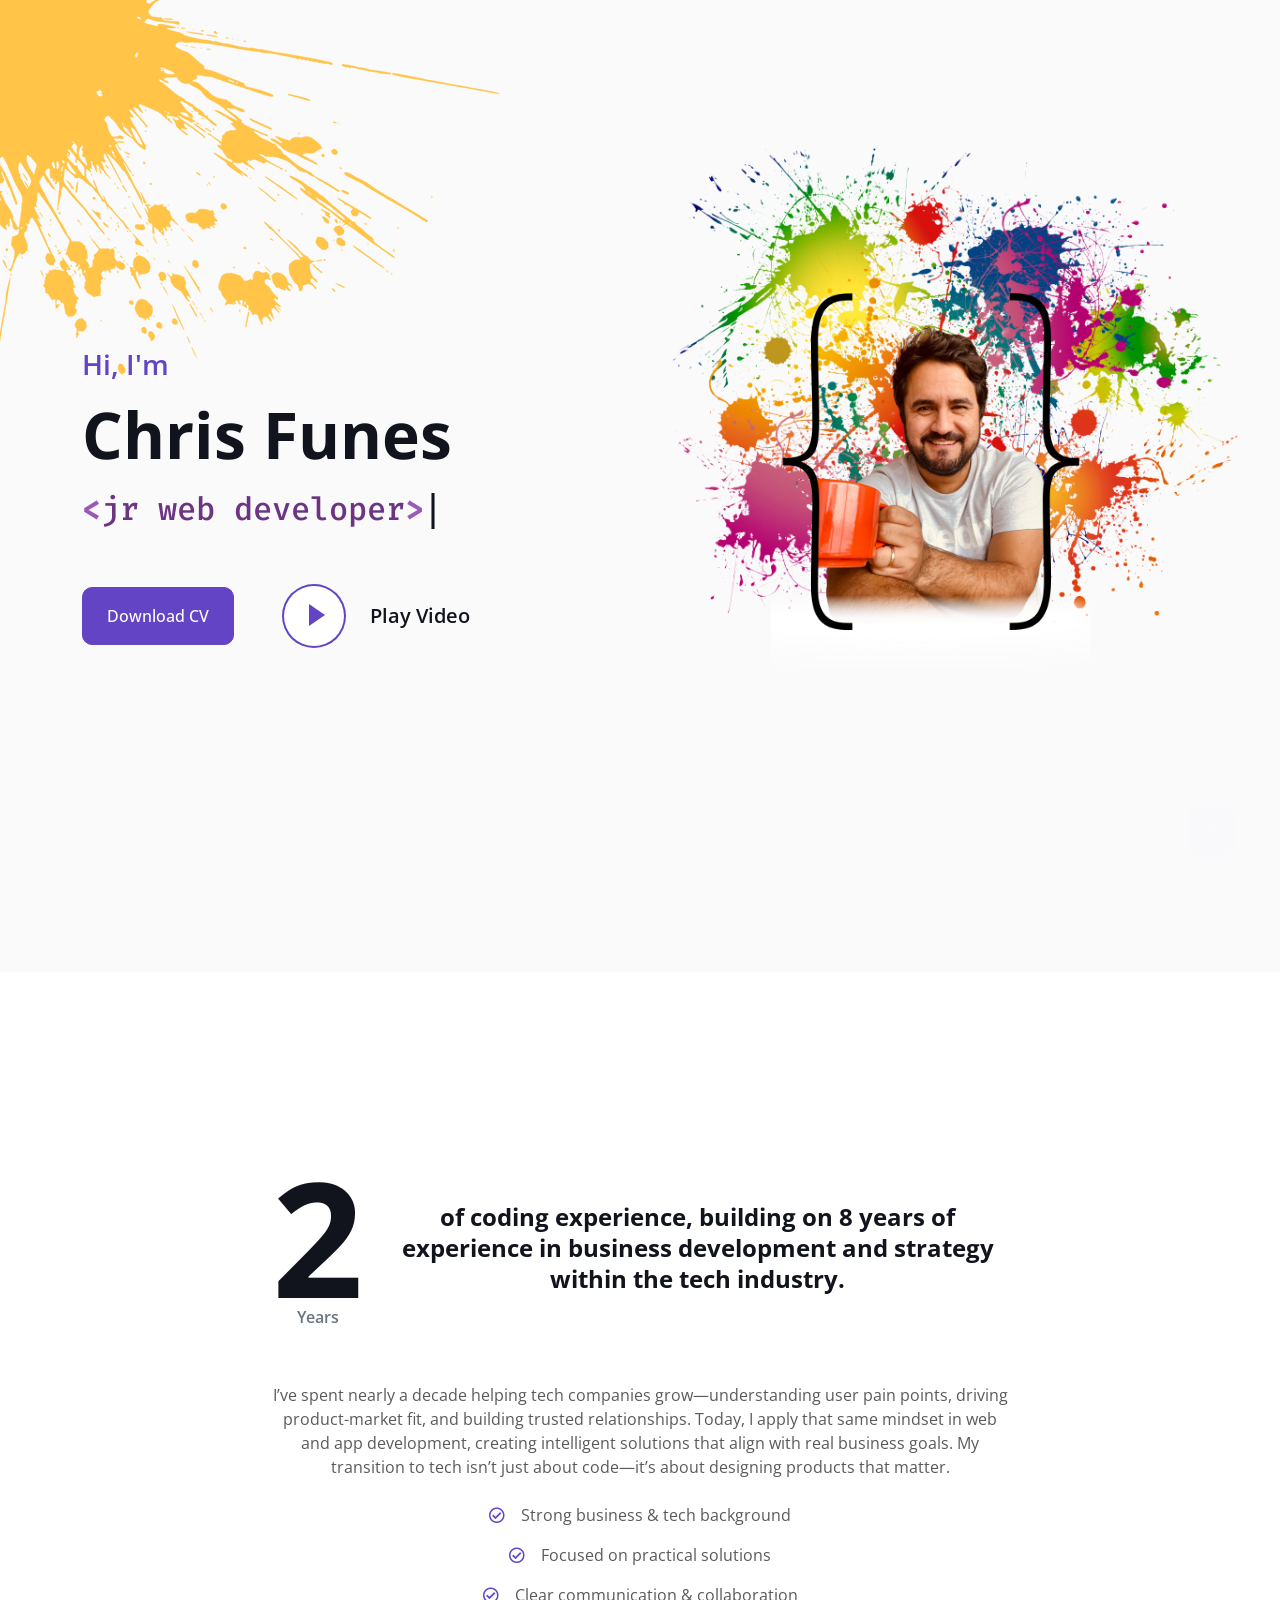
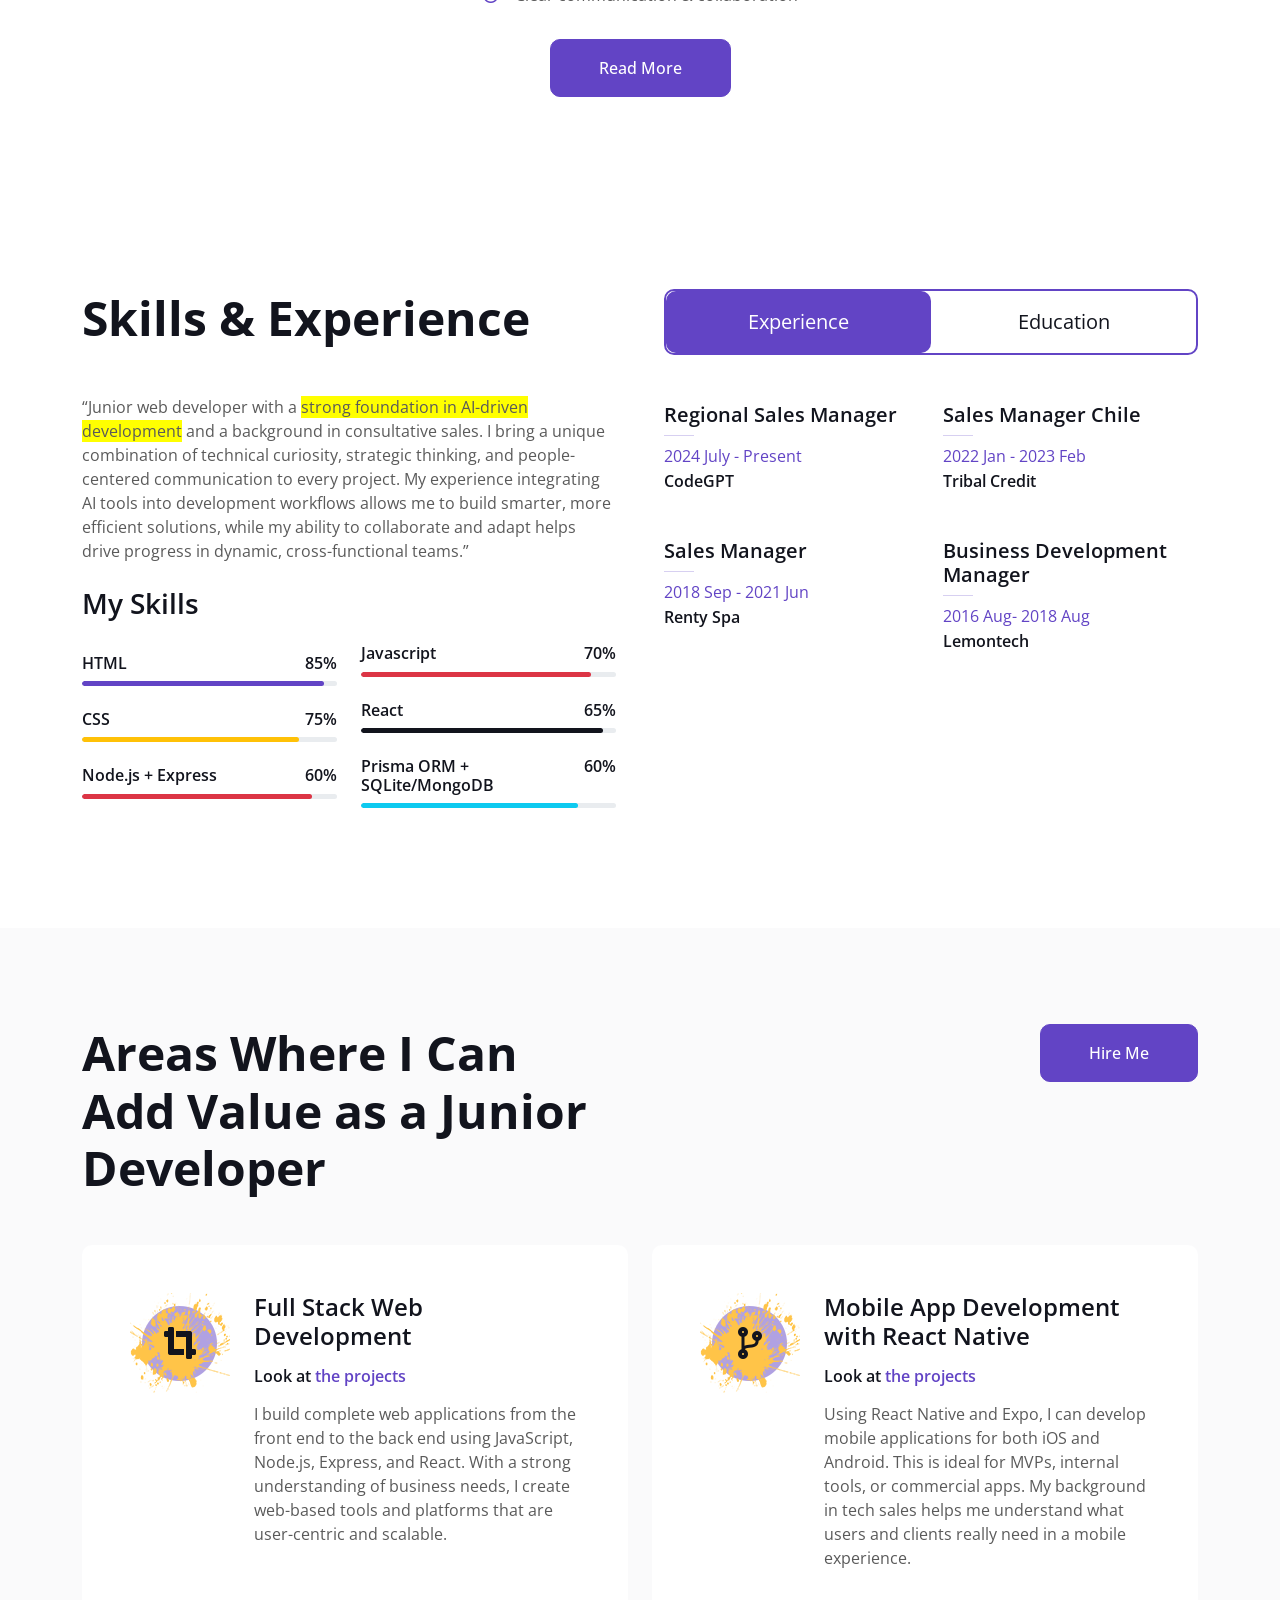
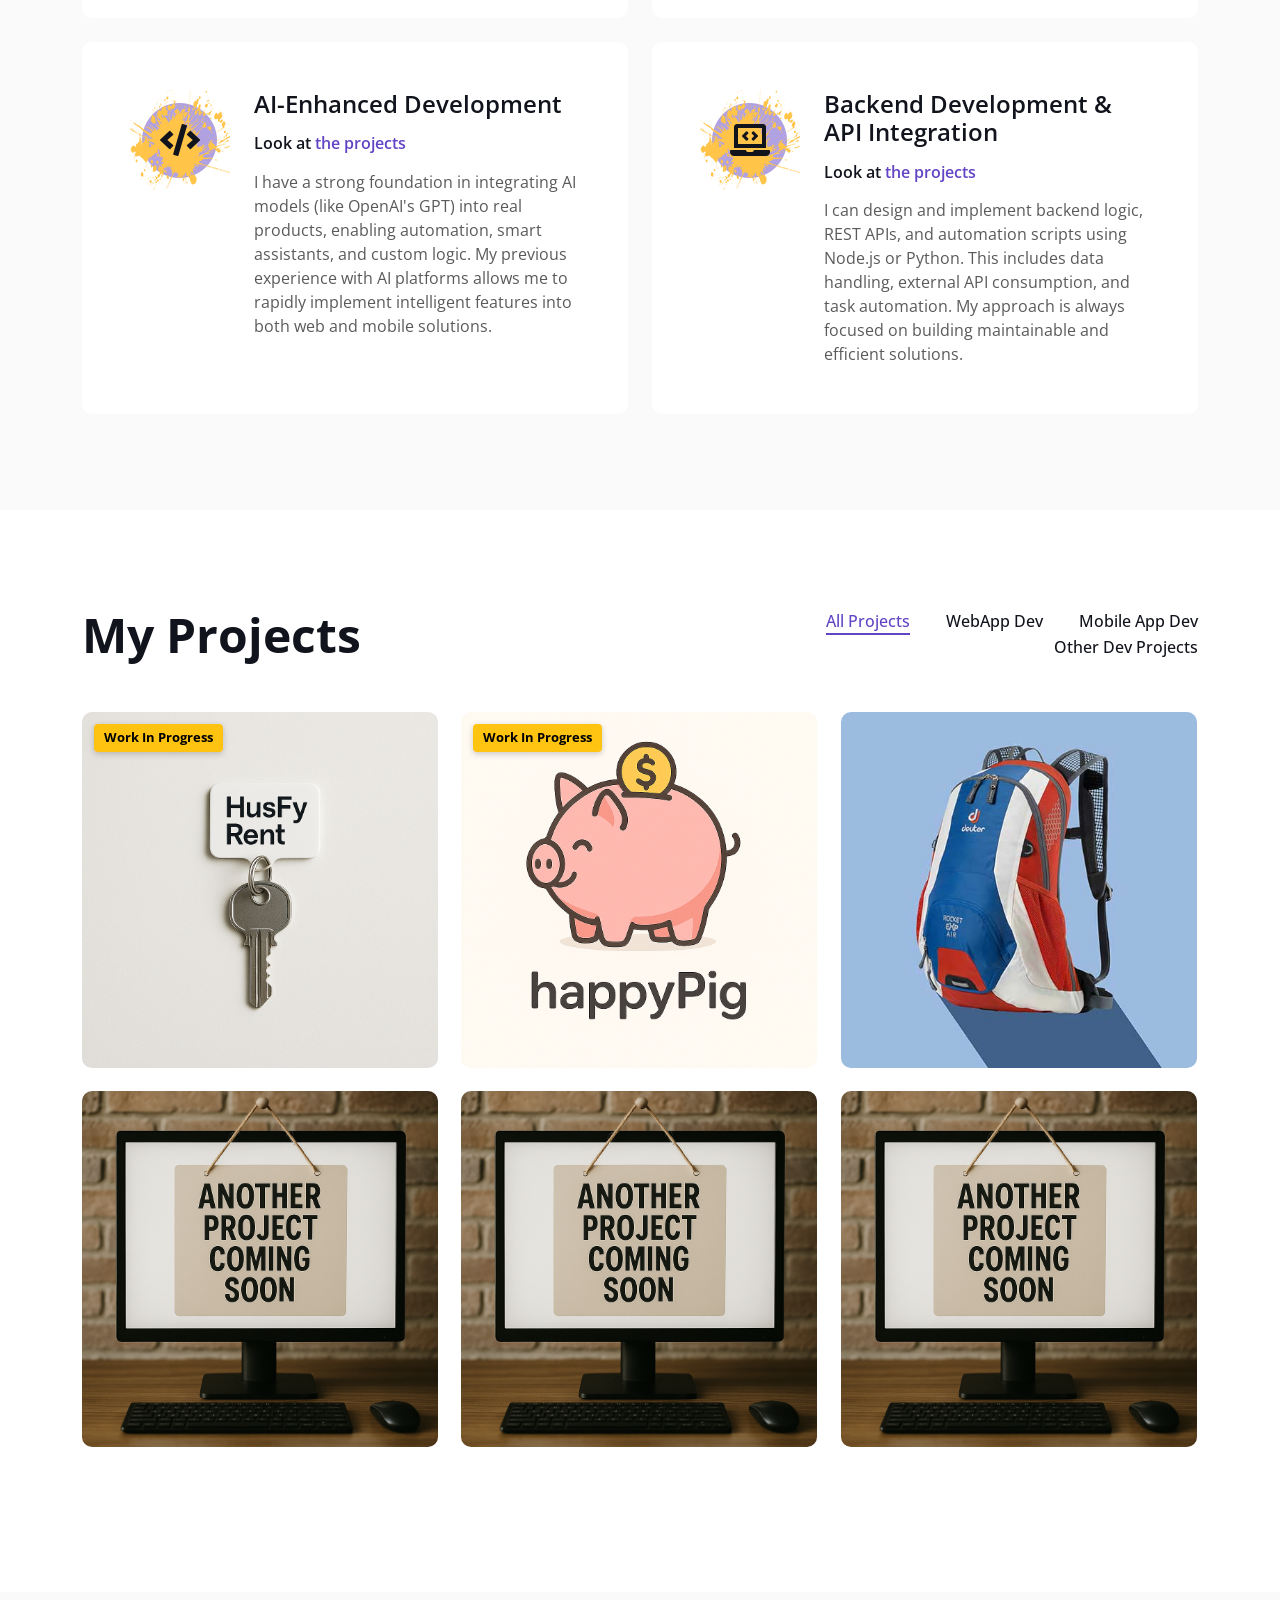
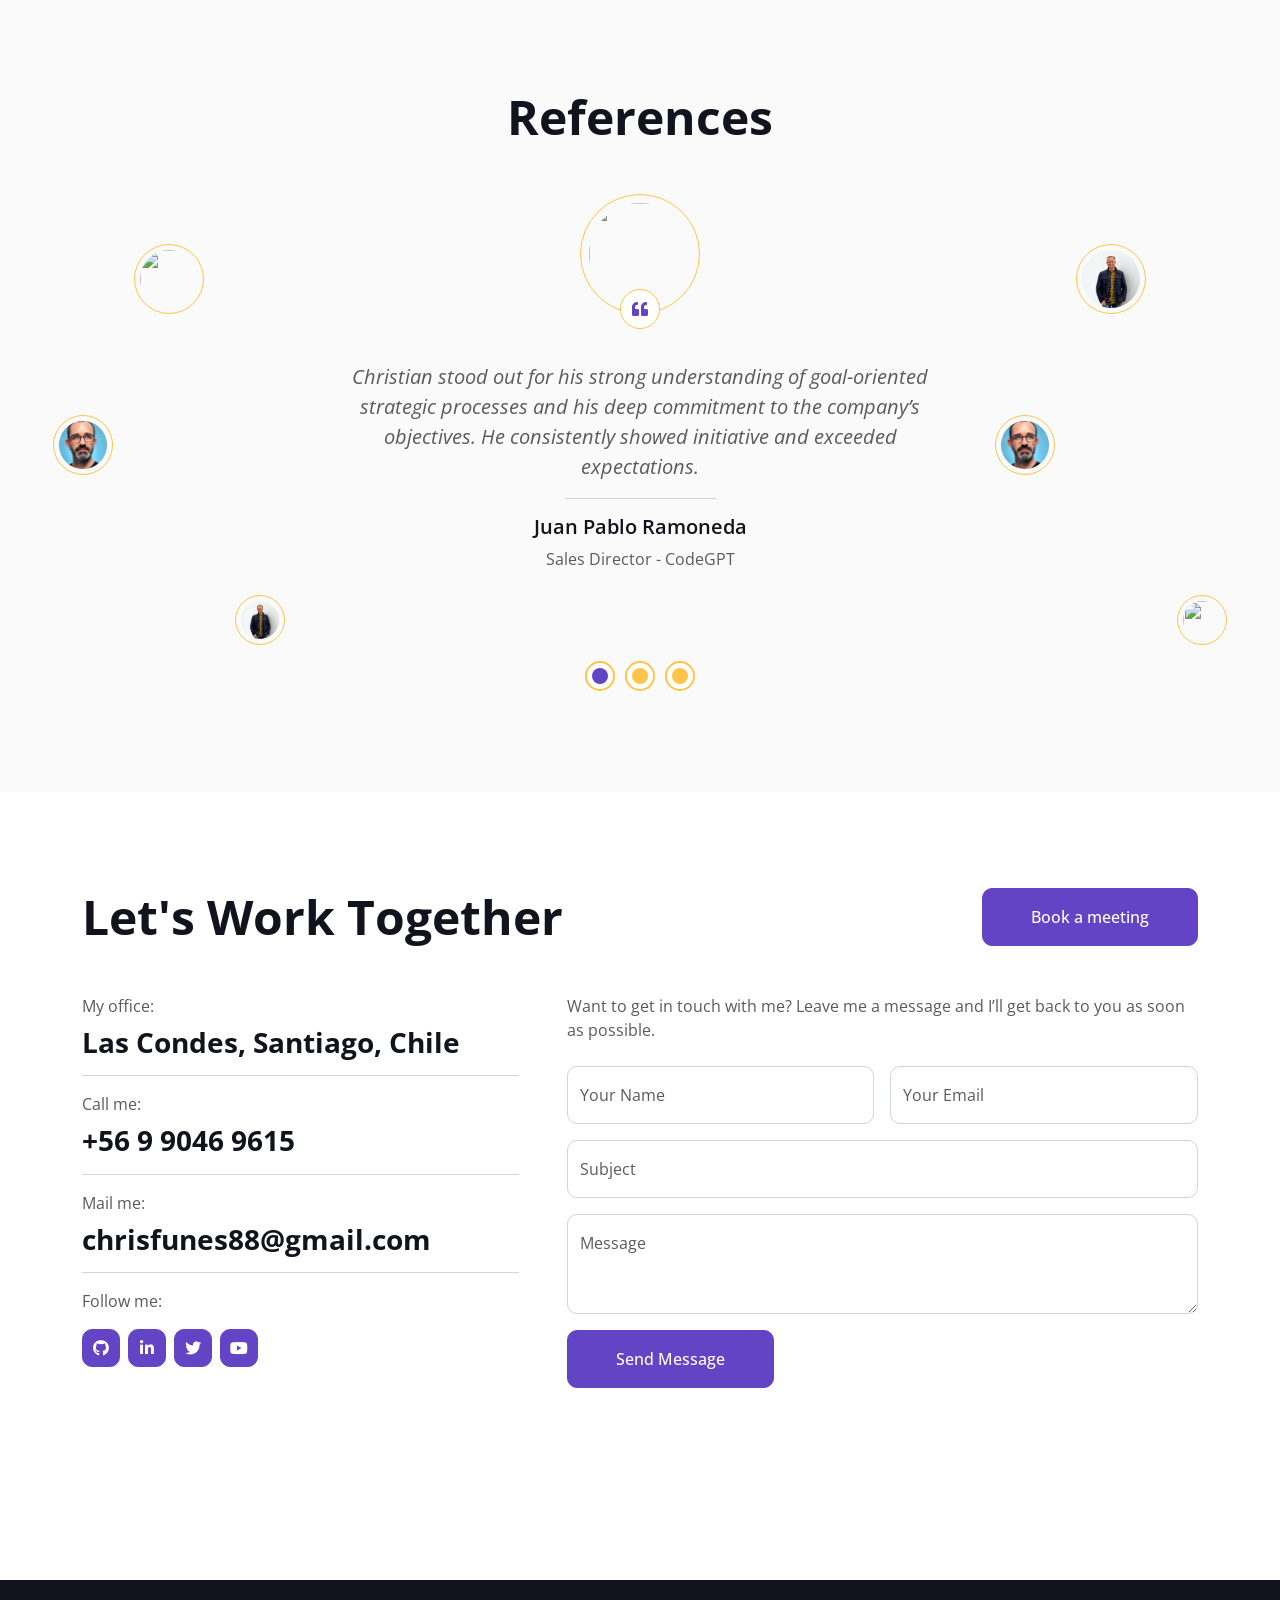
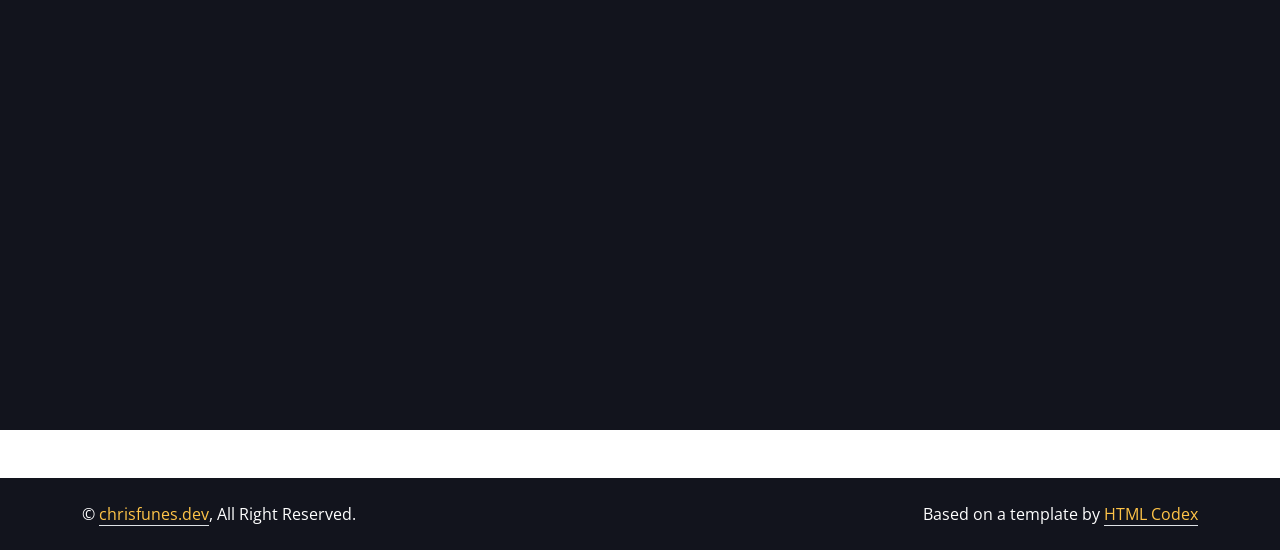
==== commit 5bc57052: "Creating a form in Formspree" ====
--- a/index.html
+++ b/index.html
@@ -537,7 +537,12 @@
                     <h1 class="display-5 mb-0">Let's Work Together</h1>
                 </div>
                 <div class="col-lg-6 text-lg-end">
-                    <a class="btn btn-primary py-3 px-5" href="">Say Hello</a>
+                    <a class="btn btn-primary py-3 px-5" 
+                        href="https://calendly.com/chrisfunes88" 
+                        target="_blank" 
+                         rel="noopener noreferrer">
+                        Book a meeting
+                    </a>
                 </div>
             </div>
             <div class="row g-5">
@@ -553,42 +558,50 @@
                     <hr class="w-100">
                     <p class="mb-2">Follow me:</p>
                     <div class="d-flex pt-2">
-                        <a class="btn btn-square btn-primary me-2" href=""><i class="fab fa-twitter"></i></a>
-                        <a class="btn btn-square btn-primary me-2" href=""><i class="fab fa-facebook-f"></i></a>
-                        <a class="btn btn-square btn-primary me-2" href=""><i class="fab fa-youtube"></i></a>
-                        <a class="btn btn-square btn-primary me-2" href=""><i class="fab fa-linkedin-in"></i></a>
+                        <a class="btn btn-square btn-primary me-2" href="https://github.com/KikanFunes" target="_blank" rel="noopener noreferrer">
+                            <i class="fab fa-github"></i></a>
+                        <a class="btn btn-square btn-primary me-2" href="https://www.linkedin.com/in/christian-funes-gonzalez-4902bb137/" target="_blank" rel="noopener noreferrer">
+                            <i class="fab fa-linkedin-in"></i></a>
+                        <a class="btn btn-square btn-primary me-2" href="https://x.com/ChriskikanFunes" target="_blank" rel="noopener noreferrer">
+                            <i class="fab fa-twitter"></i></a>
+                        <a class="btn btn-square btn-primary me-2" href="https://www.youtube.com/@christianfunes1207" target="_blank" rel="noopener noreferrer">
+                            <i class="fab fa-youtube"></i></a>
+                        
                     </div>
                 </div>
                 <div class="col-lg-7 col-md-6 wow fadeInUp" data-wow-delay="0.5s">
-                    <p class="mb-4">The contact form is currently inactive. Get a functional and working contact form with Ajax & PHP in a few minutes. Just copy and paste the files, add a little code and you're done. <a href="https://htmlcodex.com/contact-form">Download Now</a>.</p>
-                    <form>
+                    <p class="mb-4">Want to get in touch with me? Leave me a message and I’ll get back to you as soon as possible.</p>
+                    <form action="https://formspree.io/f/xrbkqnlq" method="POST">
                         <div class="row g-3">
                             <div class="col-md-6">
                                 <div class="form-floating">
-                                    <input type="text" class="form-control" id="name" placeholder="Your Name">
+                                    <input type="text" class="form-control" id="name" name="name" placeholder="Your Name" required>
                                     <label for="name">Your Name</label>
                                 </div>
                             </div>
                             <div class="col-md-6">
                                 <div class="form-floating">
-                                    <input type="email" class="form-control" id="email" placeholder="Your Email">
+                                    <input type="email" class="form-control" id="email" name="email" placeholder="Your Email" required>
                                     <label for="email">Your Email</label>
                                 </div>
                             </div>
                             <div class="col-12">
                                 <div class="form-floating">
-                                    <input type="text" class="form-control" id="subject" placeholder="Subject">
+                                    <input type="text" class="form-control" id="subject" name="subject" placeholder="Subject" required>
                                     <label for="subject">Subject</label>
                                 </div>
                             </div>
                             <div class="col-12">
                                 <div class="form-floating">
-                                    <textarea class="form-control" placeholder="Leave a message here" id="message" style="height: 100px"></textarea>
+                                    <textarea class="form-control" placeholder="Leave a message here" id="message" name="message"style="height: 100px"></textarea>
                                     <label for="message">Message</label>
                                 </div>
                             </div>
                             <div class="col-12">
                                 <button class="btn btn-primary py-3 px-5" type="submit">Send Message</button>
+                            <div id="form-alert" class="alert alert-success d-none mt-3" role="alert">
+                                    Thank you very much for your message! I’ll get in touch with you soon.
+                            </div>  
                             </div>
                         </div>
                     </form>
@@ -655,6 +668,8 @@
 
     <!-- Template Javascript -->
     <script src="js/main.js" defer></script>
+    <!-- carga del form.js -->
+    <script src="js/form.js" defer></script>
 </body>
 
 </html>
--- a/css/style.css
+++ b/css/style.css
@@ -599,4 +599,10 @@
 .portfolio-img:hover .project-description {
     opacity: 1;
     transform: translateY(0);
+}
+
+.alert-success {
+    color: white !important;
+    background-color: #28a745;
+    border-color: #218838;
 }
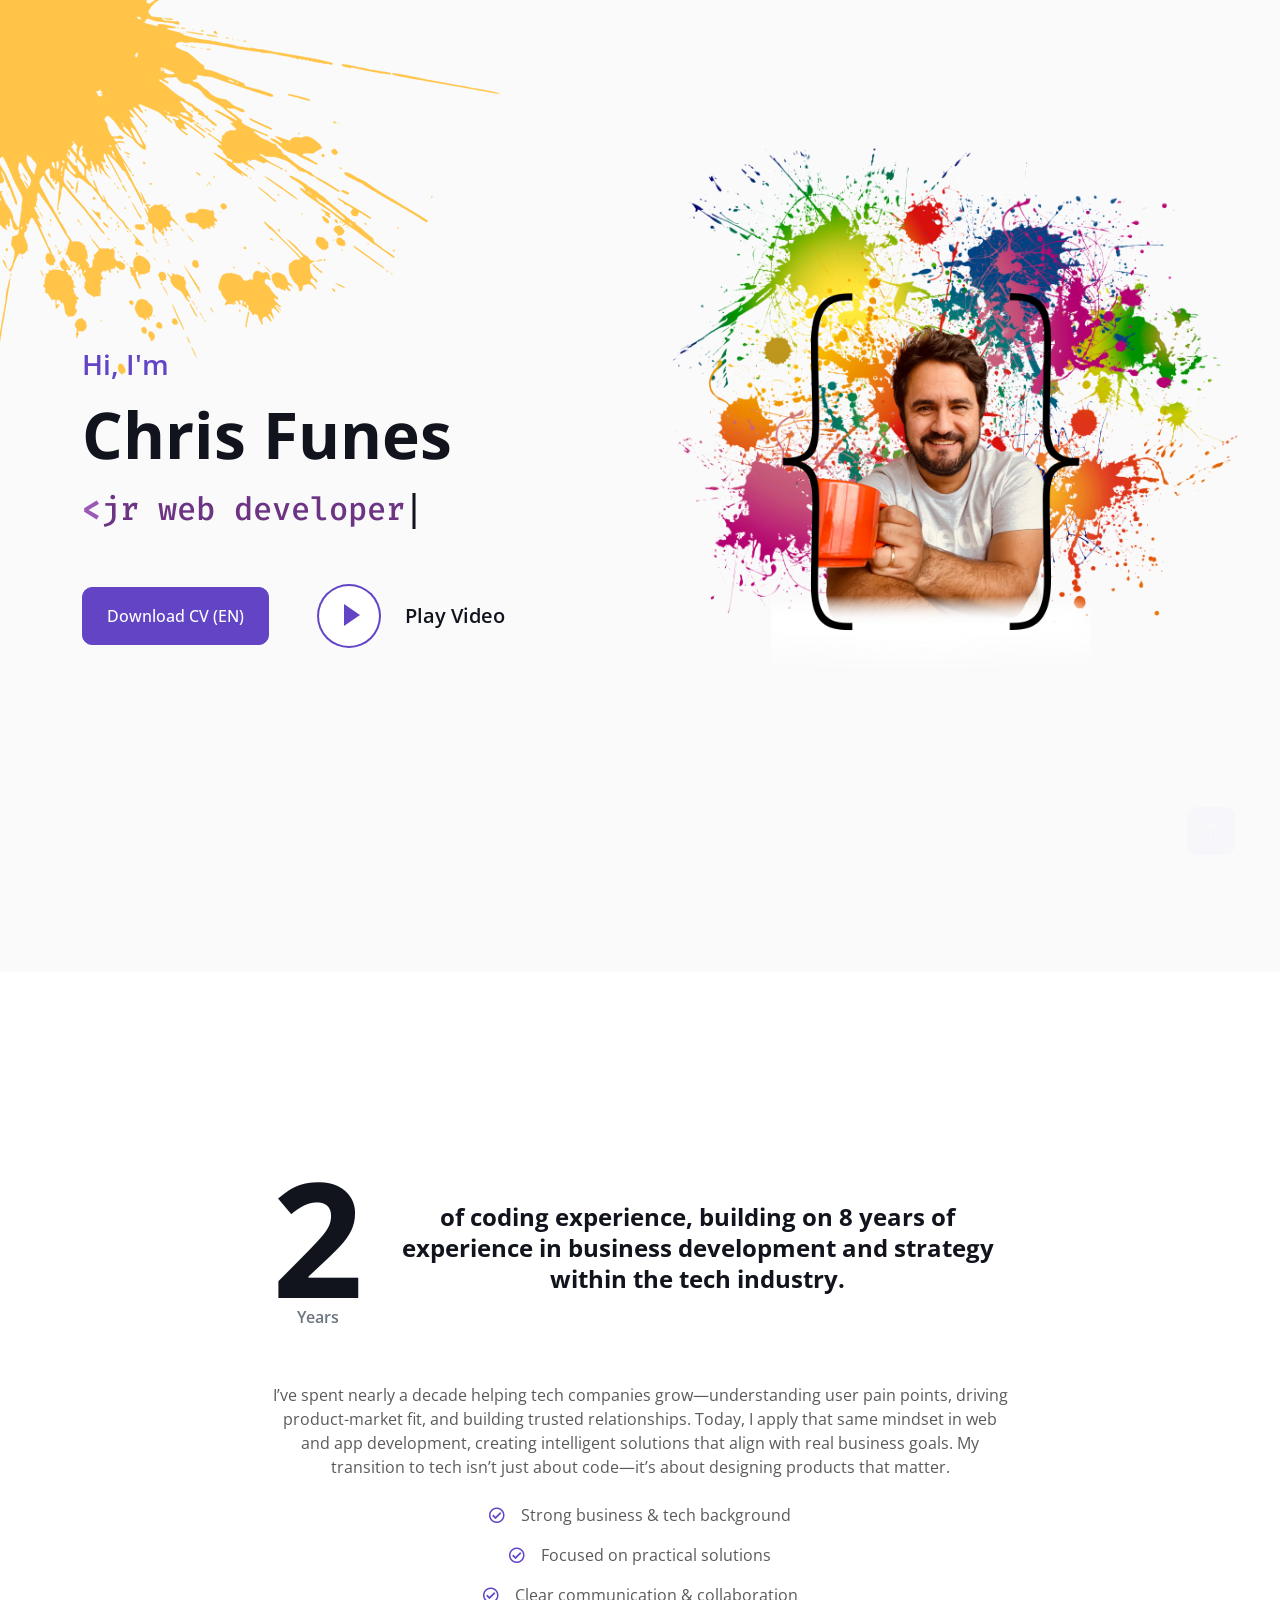
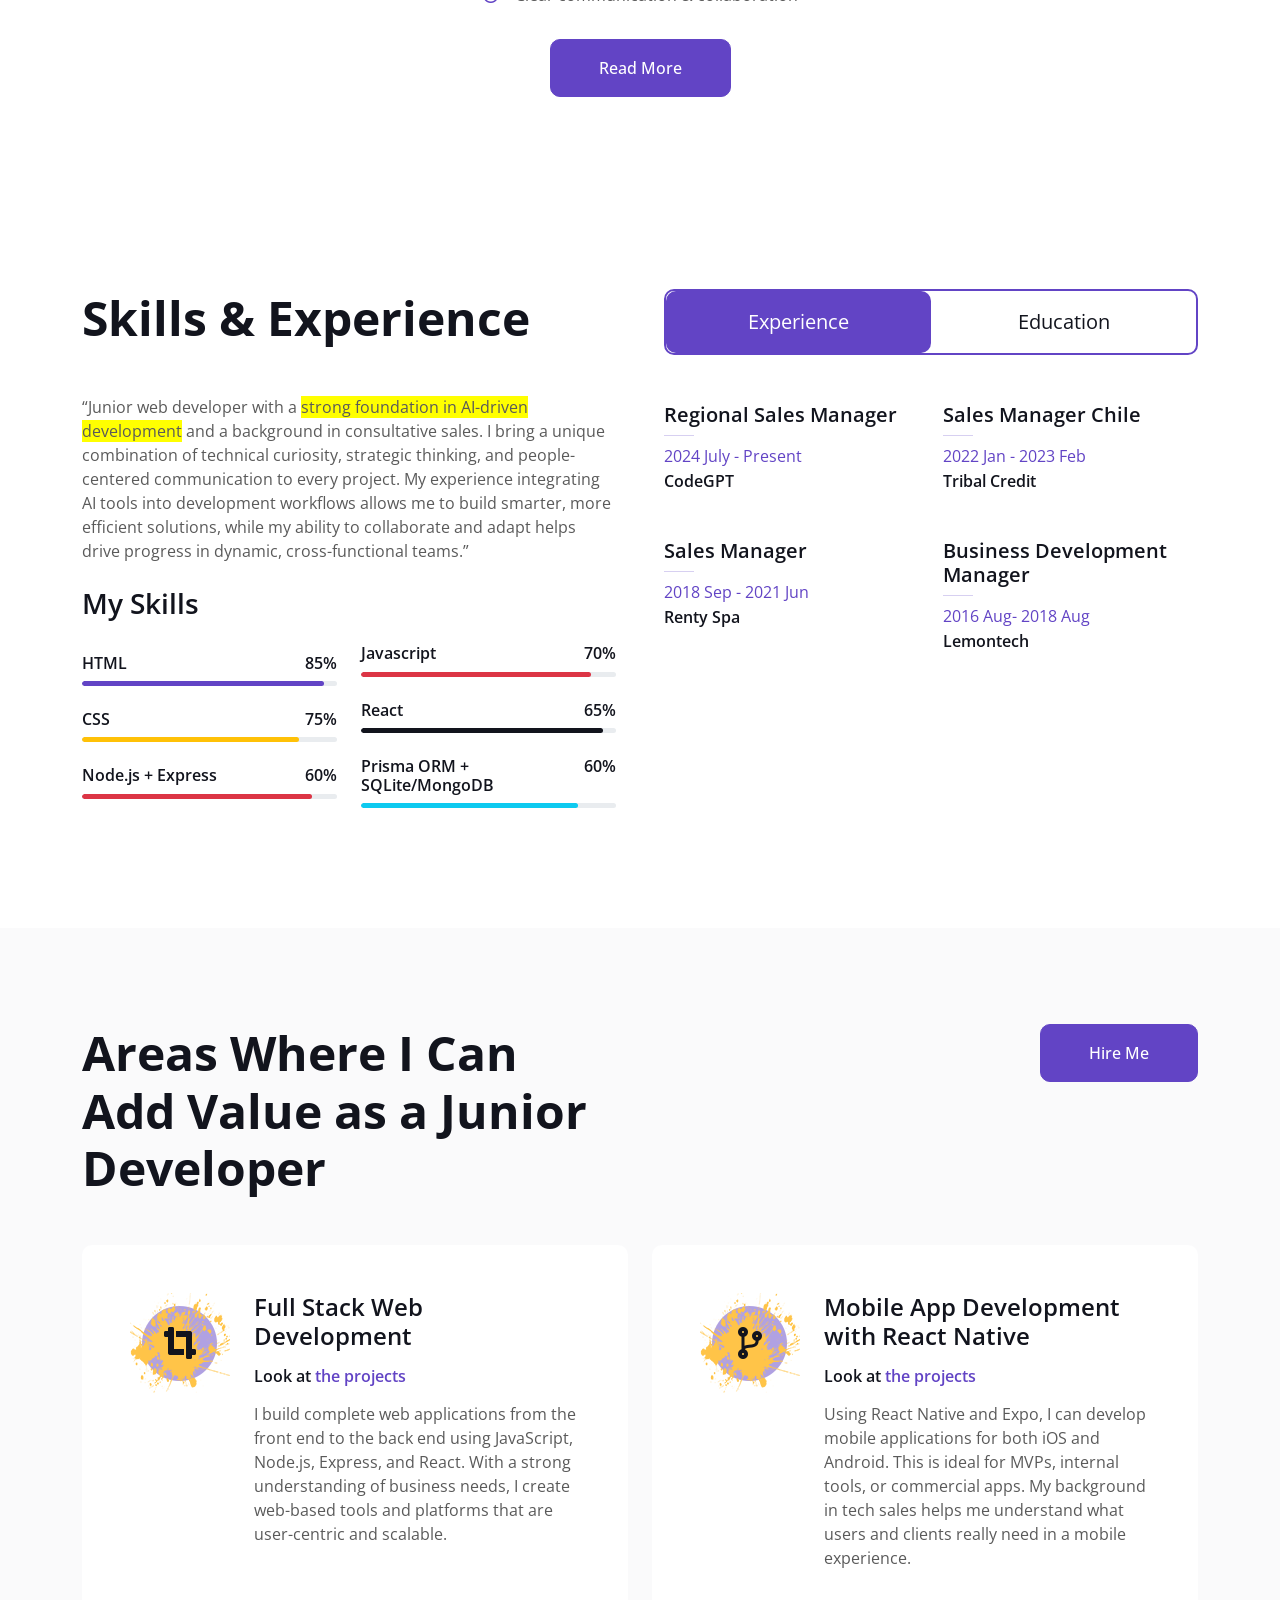
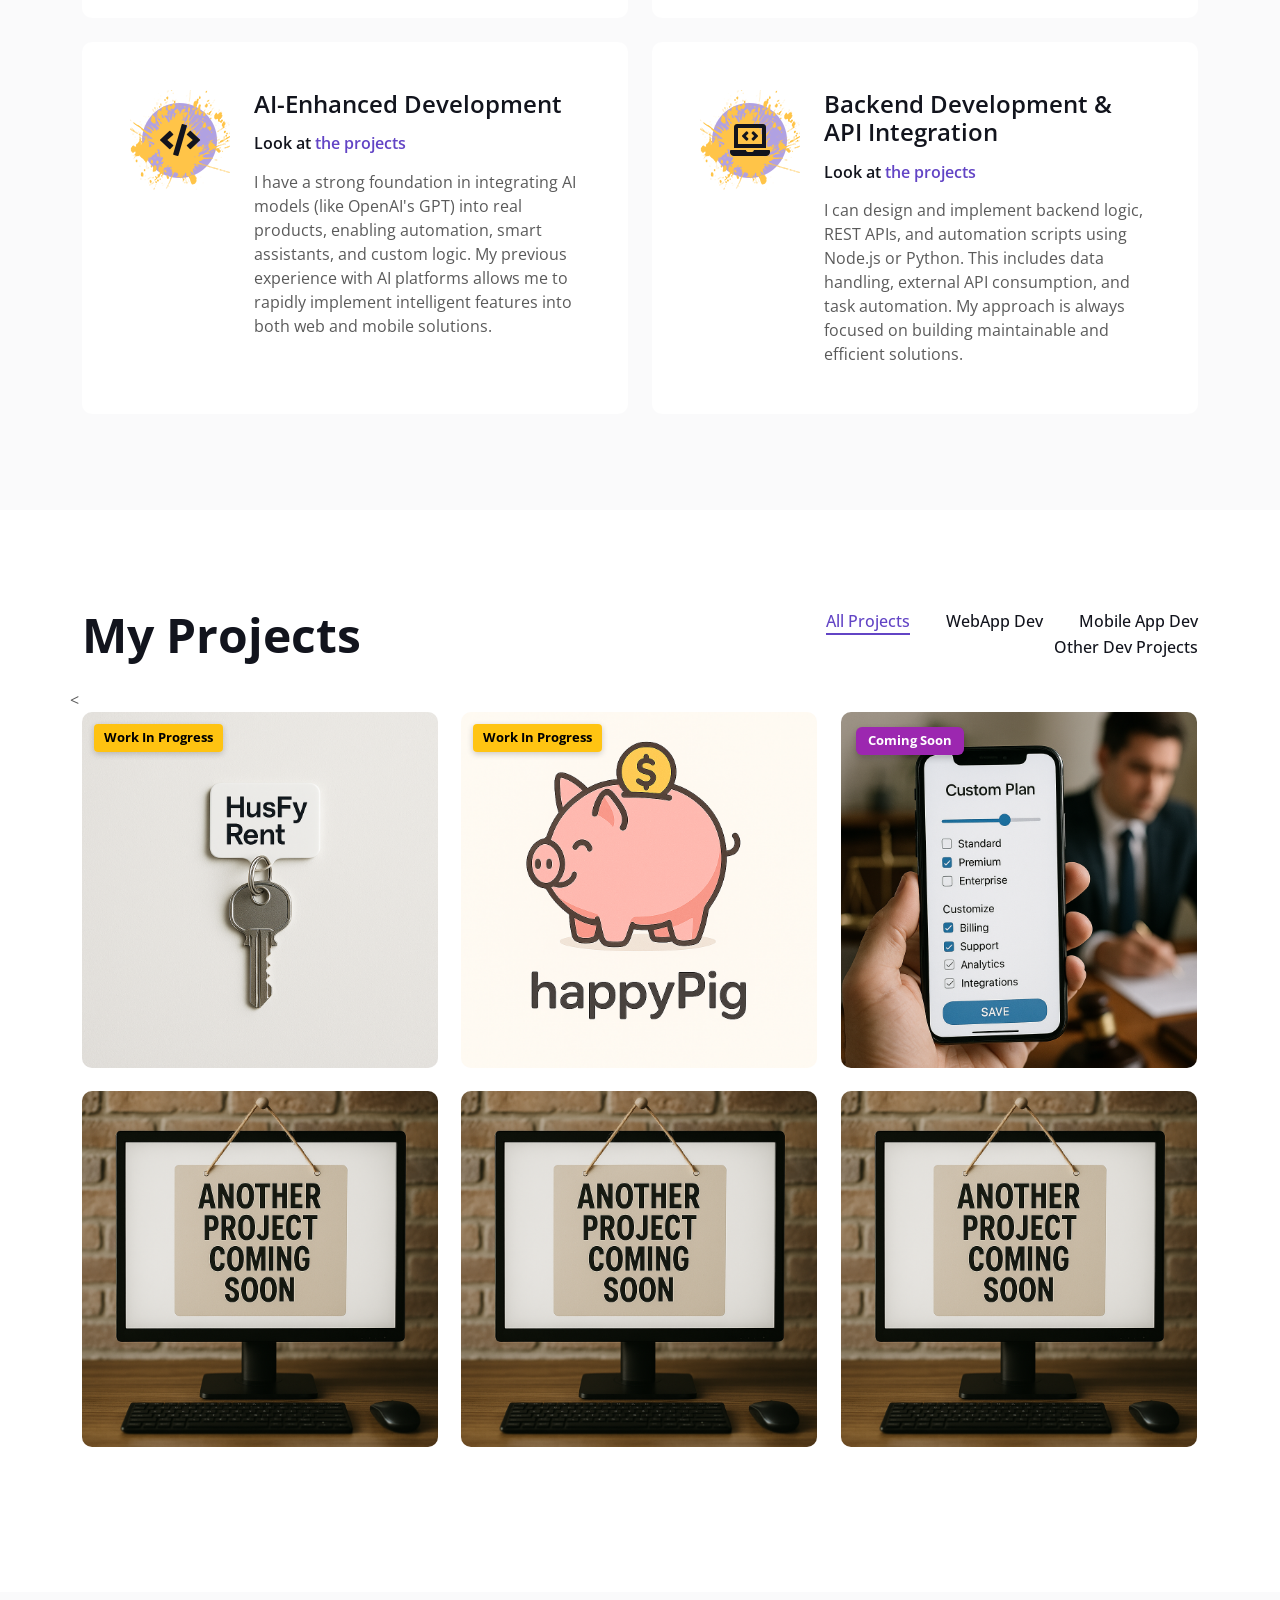
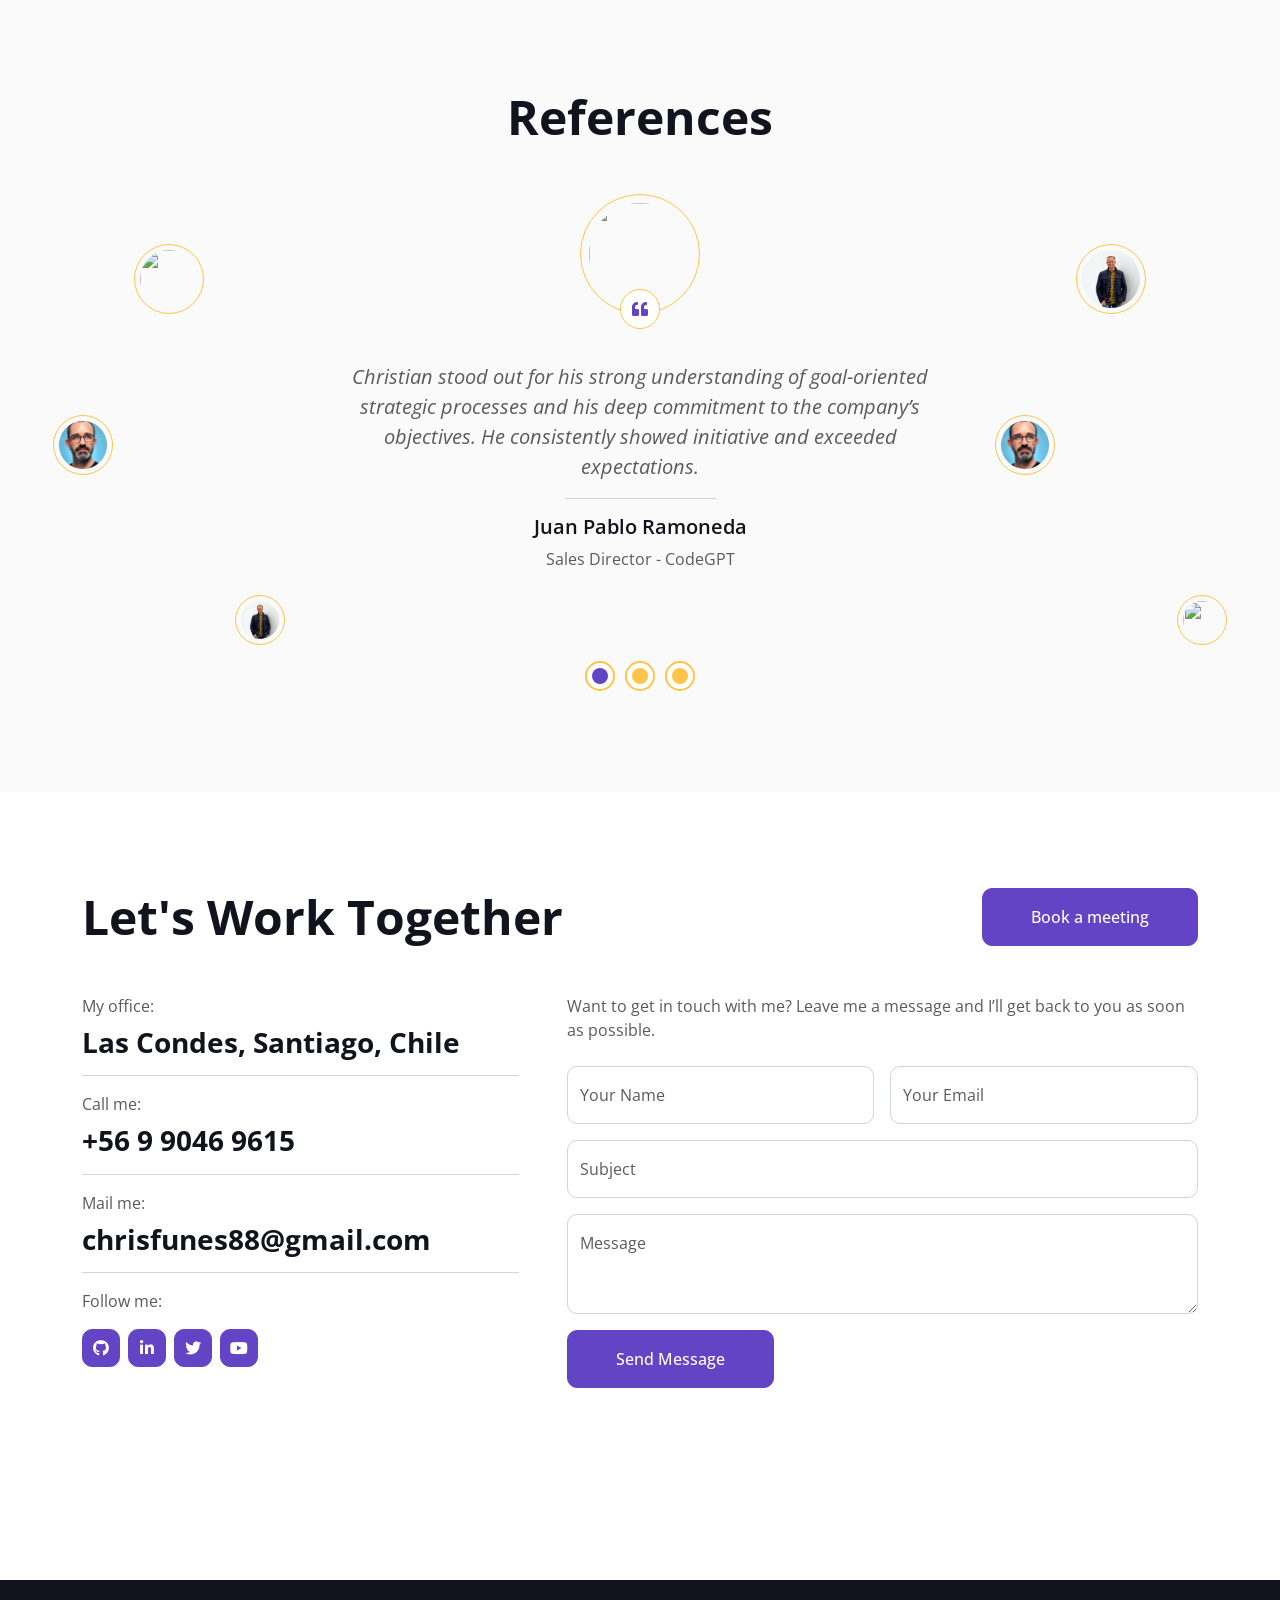
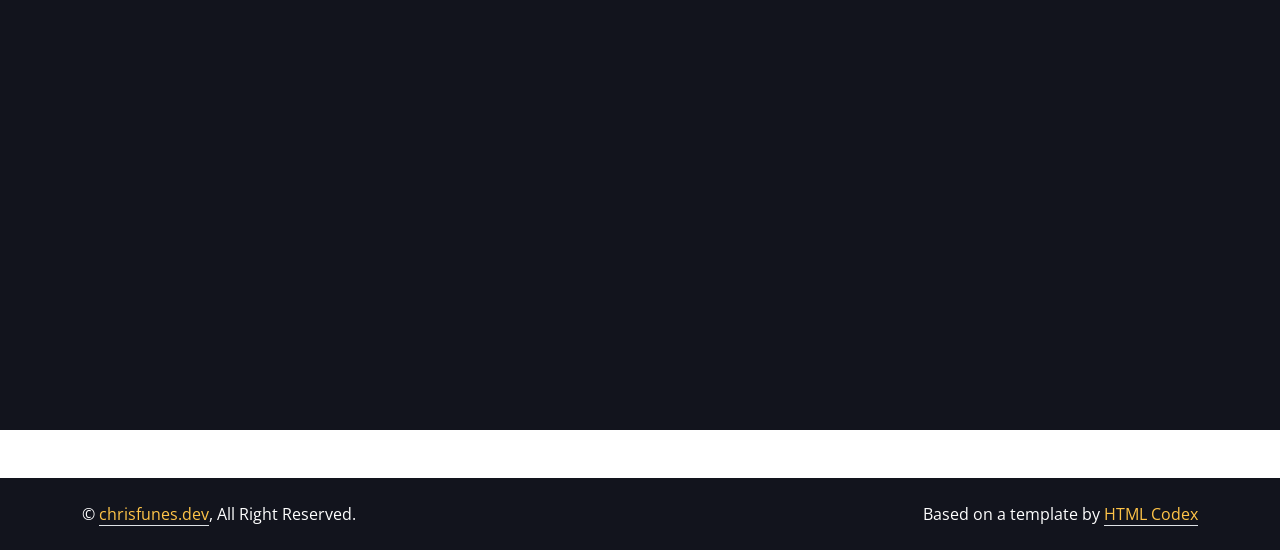
==== commit 5d25b1d1: "fix: favicon configuration working in production" ====
--- a/index.html
+++ b/index.html
@@ -9,7 +9,10 @@
     <meta content="" name="description">
 
     <!-- Favicon -->
-    <link href="img/favicon.ico" rel="icon">
+    <link rel="apple-touch-icon" sizes="180x180" href="/apple-touch-icon.png">
+    <link rel="icon" type="image/png" sizes="32x32" href="/favicon-32x32.png">
+    <link rel="icon" type="image/png" sizes="16x16" href="/favicon-16x16.png">
+    <link rel="manifest" href="/site.webmanifest">
 
     <!-- Google Web Fonts -->
     <link rel="preconnect" href="https://fonts.googleapis.com">
@@ -63,7 +66,7 @@
             </a>
             <div class="navbar-nav me-auto py-0">
                 <a href="#project" class="nav-item nav-link">Projects</a>
-                <a href="#team" class="nav-item nav-link">Blogs</a>
+                <a href="blog.html" class="nav-item nav-link">Blogs</a>
                 <a href="#testimonial" class="nav-item nav-link">References</a>
                 <a href="#contact" class="nav-item nav-link">Contact</a>
             </div>
@@ -88,7 +91,8 @@
                         <span class="symbol">&lt;</span>jr product manager<span class="symbol">&gt;</span>                          
                     </div>                    
                     <div class="d-flex align-items-center pt-5">
-                        <a href="" class="btn btn-primary py-3 px-4 me-5">Download CV</a>
+                        <a href="docs/CV_ChristianFunes_EN.pdf" download class="btn btn-primary py-3 px-4 me-5">Download CV (EN)</a>
+
                         <button type="button" class="btn-play" data-bs-toggle="modal"
                             data-src="https://www.youtube.com/embed/DWRcNpR6Kdc" data-bs-target="#videoModal">
                             <span></span>
@@ -157,7 +161,7 @@
                     <p class="mb-3"><i class="far fa-check-circle text-primary me-3"></i>Strong business & tech background</p>
                     <p class="mb-3"><i class="far fa-check-circle text-primary me-3"></i>Focused on practical solutions</p>
                     <p class="mb-3"><i class="far fa-check-circle text-primary me-3"></i>Clear communication & collaboration</p>
-                    <a class="btn btn-primary py-3 px-5 mt-3" href="">Read More</a>
+                    <a class="btn btn-primary py-3 px-5 mt-3" href="blog.html">Read More</a>
                 </div>
             </div>
         </div>
@@ -395,12 +399,18 @@
                     <div class="portfolio-img rounded overflow-hidden position-relative">
                         <span class="badge-wip">Work In Progress</span>
                         <div class="project-description">
-                            <p>Husfy Rent is a web app for managing rental contracts, performing automatic adjustments, and sending monthly notifications. Built with Node.js, React, and Prisma for efficient and modern management.</p>
+                            <p>HusfyRent is a web app that helps real estate agents automate rental property management.
+                                The public demo showcases the landlord module. For more details, visit the blog.</p>
                         </div>
                         <img class="img-fluid" src="img/husfyrent.png" alt="">
                         <div class="portfolio-btn">
-                            <a class="btn btn-lg-square btn-outline-secondary border-2 mx-1" href="img/husfyrent.png" data-lightbox="portfolio"><i class="fa fa-eye"></i></a>
-                            <a class="btn btn-lg-square btn-outline-secondary border-2 mx-1" href="https://github.com/KikanFunes/Husfy_Rent" 
+                            <a class="btn btn-lg-square btn-outline-secondary border-2 mx-1" href="img/husfyrent.png" data-lightbox="husfyrent"><i class="fa fa-eye"></i></a>
+                            <a href="img/singin_capture.png" data-lightbox="husfyrent" data-title="SignIn" style="display: none;"></a>
+                            <a href="img/menu_capture.png" data-lightbox="husfyrent" data-title="Menu" style="display: none;"></a>
+                            <a href="img/landlords_module_capture.png" data-lightbox="husfyrent" data-title="Landlords Module" style="display: none;"></a>
+                            <a href="img/properties_module_capture.png" data-lightbox="husfyrent" data-title="Properties Module" style="display: none;"></a>
+                            <a href="img/tenant_module_capture.png" data-lightbox="husfyrent" data-title="Tenants Module" style="display: none;"></a>
+                            <a class="btn btn-lg-square btn-outline-secondary border-2 mx-1" href="https://husfy-rent-public-38f6.vercel.app/" 
                                 target="_blank" 
                                 rel="noopener noreferrer">
                             <i class="fa fa-link"></i></a>
@@ -424,12 +434,17 @@
                         </div>
                     </div>
                 </div>
-                <div class="col-lg-4 col-md-6 portfolio-item first">
-                    <div class="portfolio-img rounded overflow-hidden">
-                        <img class="img-fluid" src="img/project-3.jpg" alt="">
+                <<div class="col-lg-4 col-md-6 portfolio-item first">
+                    <div class="portfolio-img rounded overflow-hidden position-relative">
+                        <span class="badge-coming-soon">Coming Soon</span>
+                        <div class="project-description">
+                            A new way to manage customized plans for professionals. Planex gives you full control over every action taken for each client, helping you avoid invisible work and boost your productivity.
+                            More updates coming soon. 🚀
+                        </div>
+                        <img class="img-fluid" src="img/planexapp.png" alt="">
                         <div class="portfolio-btn">
-                            <a class="btn btn-lg-square btn-outline-secondary border-2 mx-1" href="img/project-3.jpg" data-lightbox="portfolio"><i class="fa fa-eye"></i></a>
-                            <a class="btn btn-lg-square btn-outline-secondary border-2 mx-1" href=""><i class="fa fa-link"></i></a>
+                            <a class="btn btn-lg-square btn-outline-secondary border-2 mx-1" href="img/planexapp.png" data-lightbox="portfolio"><i class="fa fa-eye"></i></a>
+                            <a class="btn btn-lg-square btn-outline-secondary border-2 mx-1" href="#"><i class="fa fa-link"></i></a>
                         </div>
                     </div>
                 </div>
@@ -540,7 +555,7 @@
                     <a class="btn btn-primary py-3 px-5" 
                         href="https://calendly.com/chrisfunes88" 
                         target="_blank" 
-                         rel="noopener noreferrer">
+                        rel="noopener noreferrer">
                         Book a meeting
                     </a>
                 </div>
--- a/css/style.css
+++ b/css/style.css
@@ -605,4 +605,18 @@
     color: white !important;
     background-color: #28a745;
     border-color: #218838;
+}
+
+.badge-coming-soon {
+  position: absolute;
+  top: 15px;
+  left: 15px;
+  background-color: #9c27b0; /* morado diferente a amarillo */
+  color: white;
+  font-weight: bold;
+  font-size: 13px;
+  padding: 4px 12px;
+  border-radius: 6px;
+  box-shadow: 0 3px 6px rgba(0, 0, 0, 0.2);
+  z-index: 2;
 }
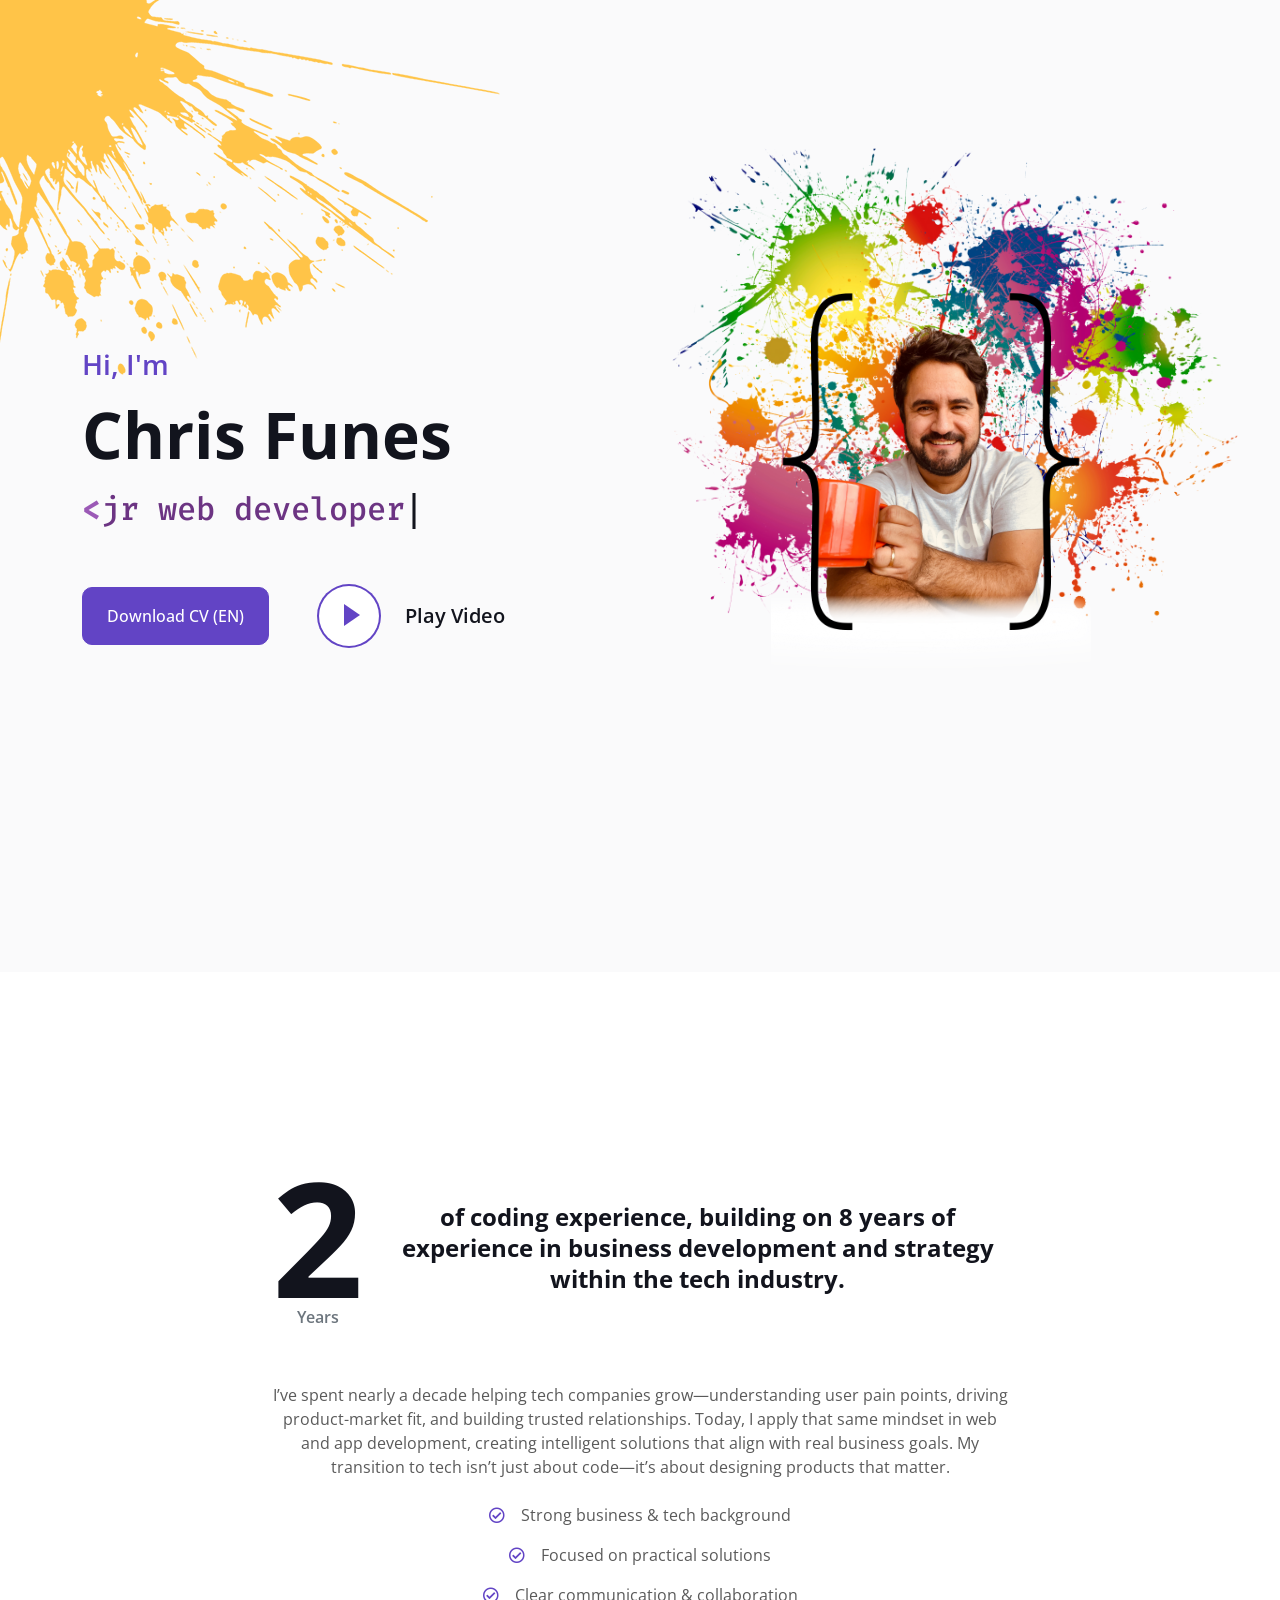
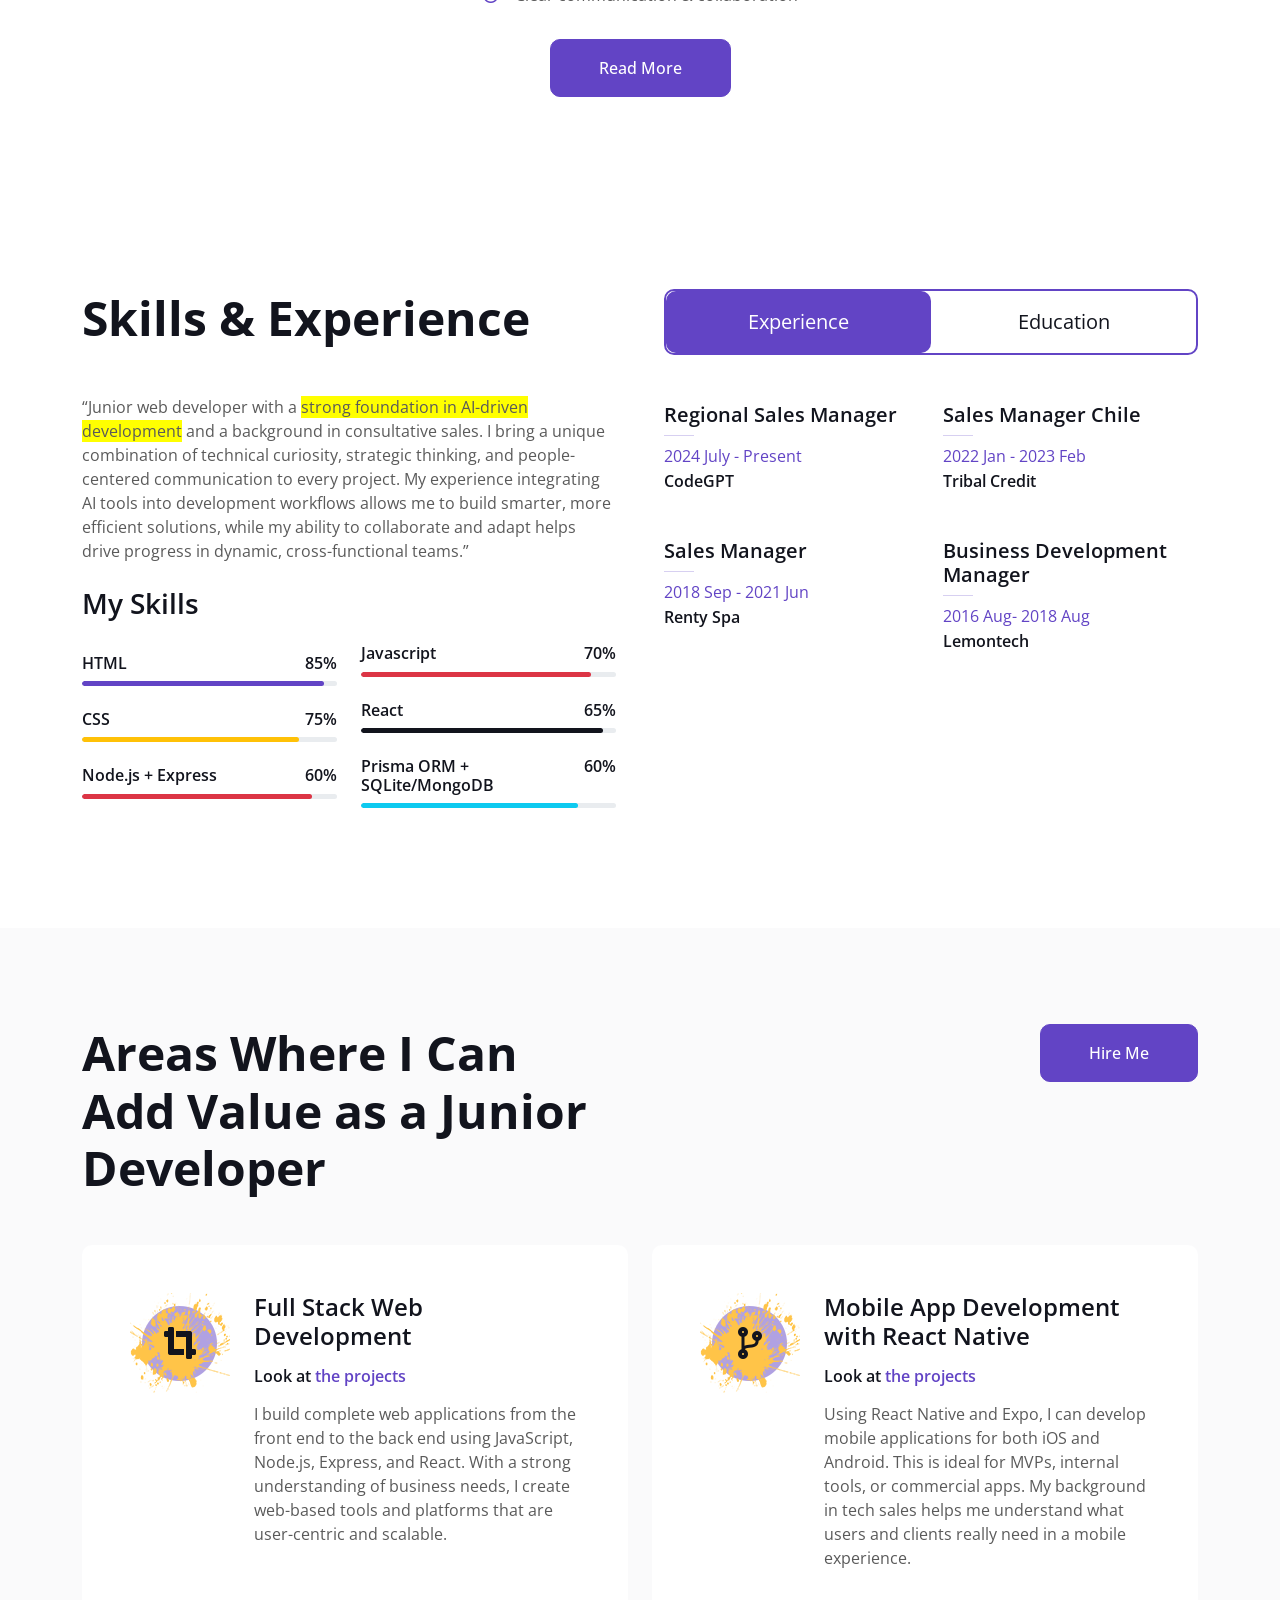
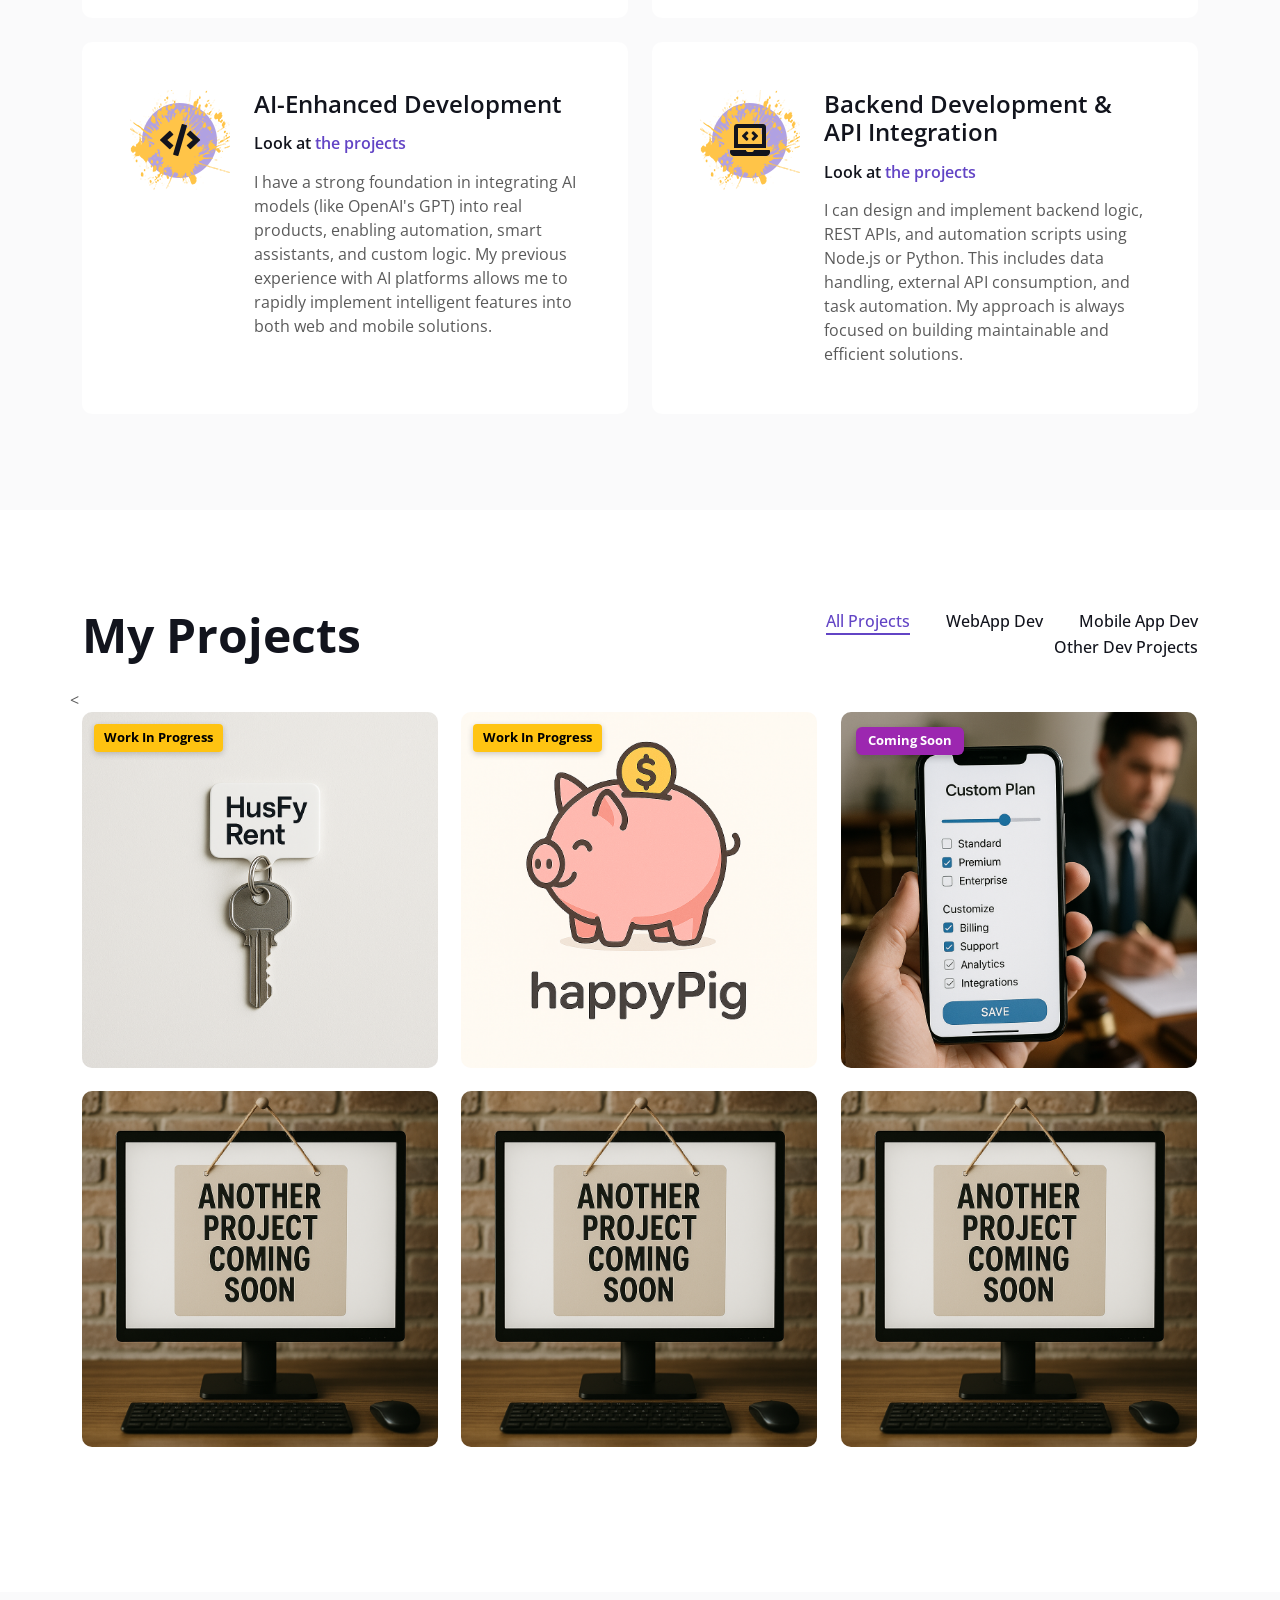
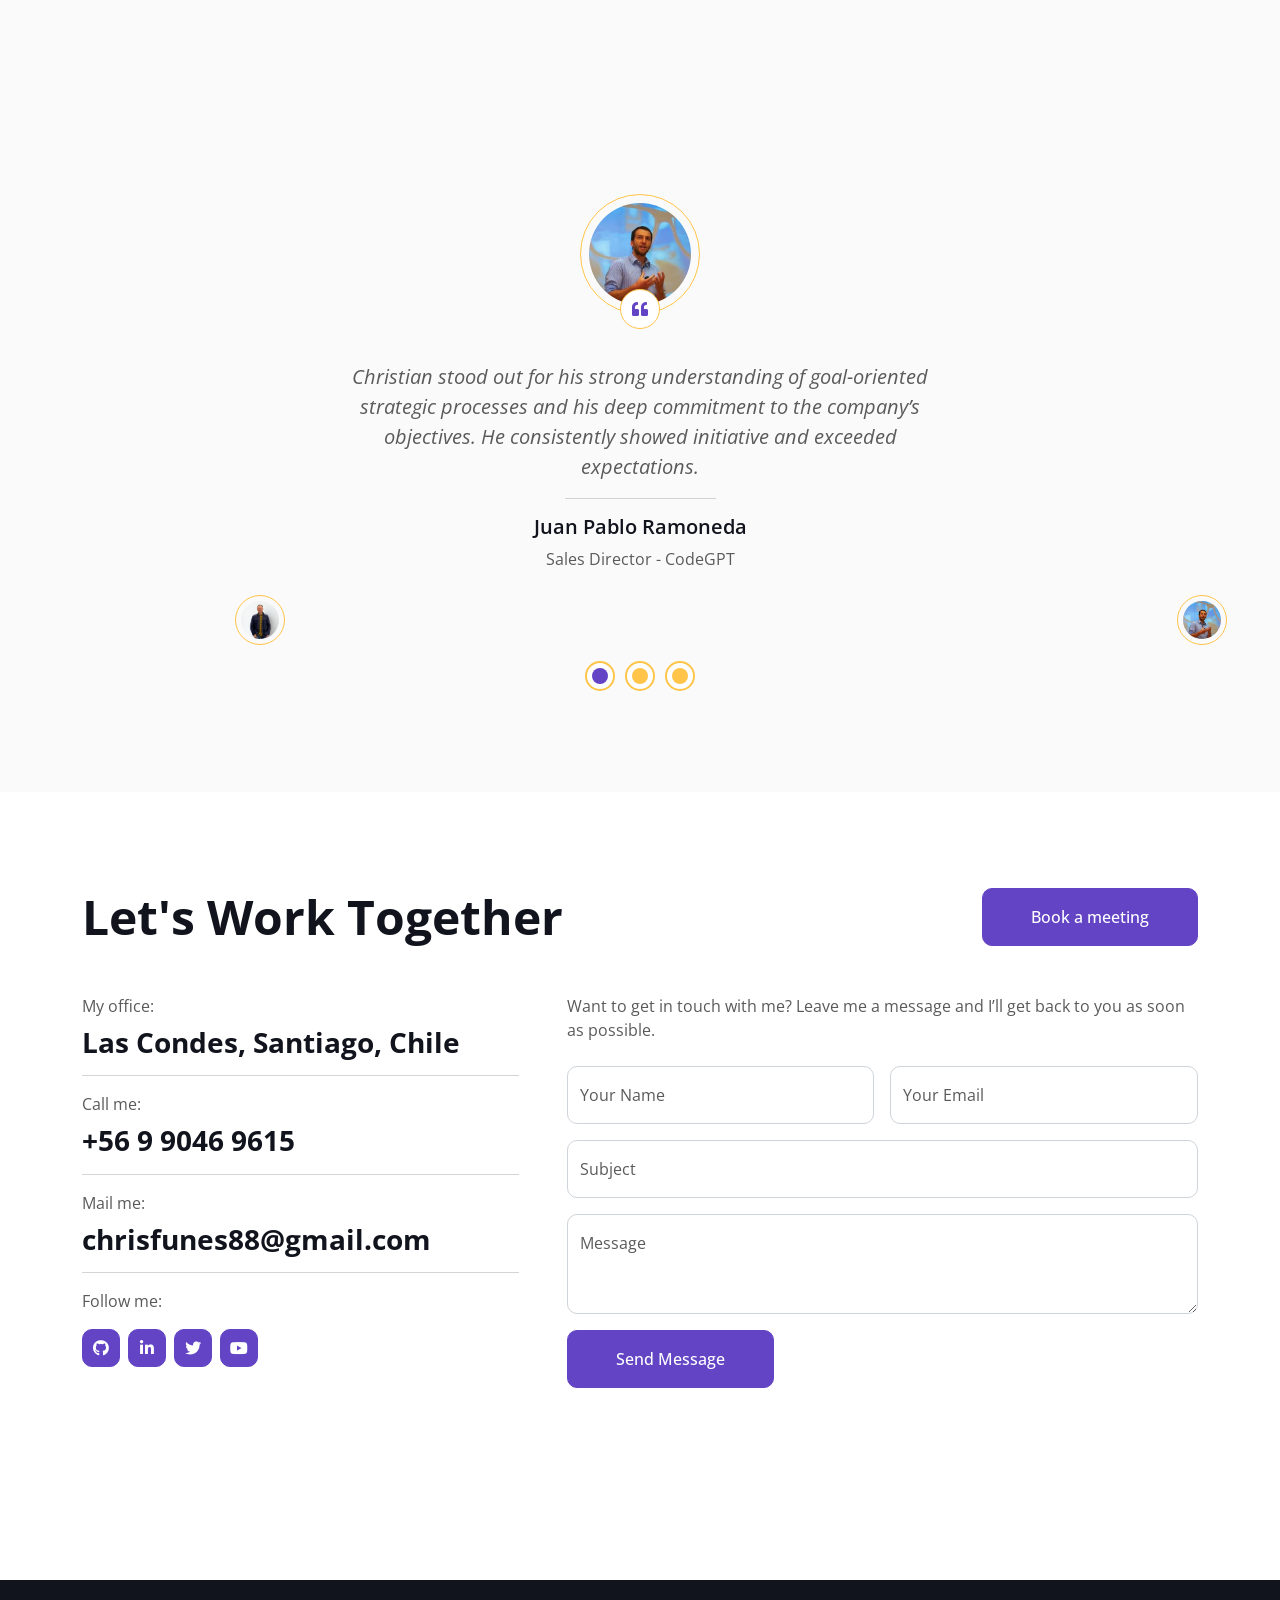
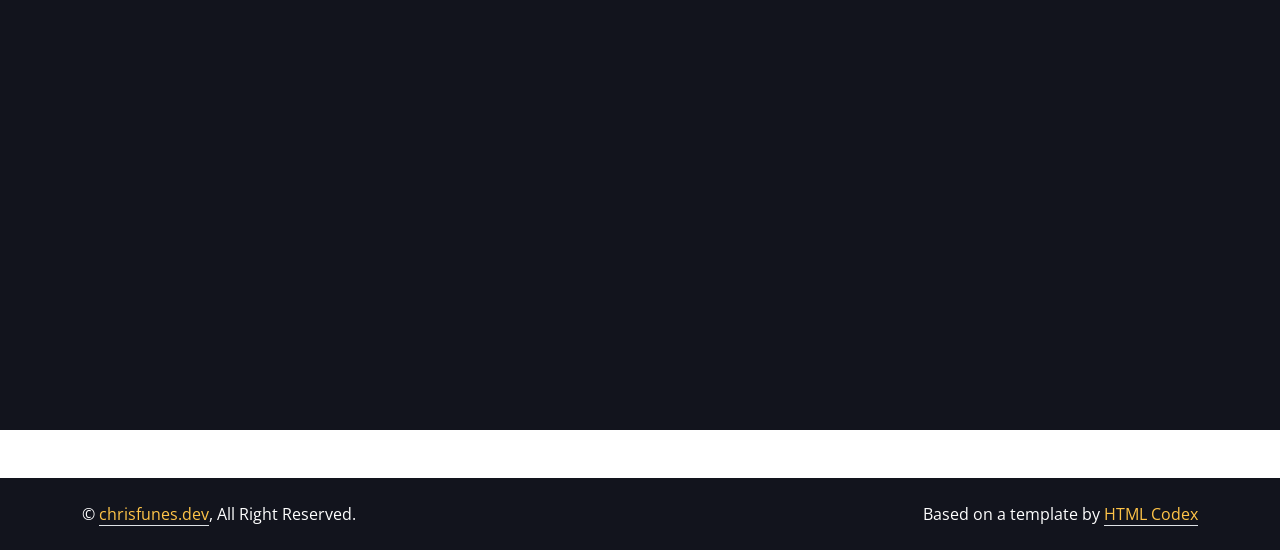
==== commit 463a4779: "fix: CV download link working and tested" ====
--- a/index.html
+++ b/index.html
@@ -3,7 +3,7 @@
 
 <head>
     <meta charset="utf-8">
-    <title>Chris Funes - Desarrollador Web Jr y Desarrollador de Apps Jr </title>
+    <title>Chris Funes | Junior Developer (Web & AI) | Portfolio</title>
     <meta content="width=device-width, initial-scale=1.0" name="viewport">
     <meta content="" name="keywords">
     <meta content="" name="description">
@@ -91,7 +91,7 @@
                         <span class="symbol">&lt;</span>jr product manager<span class="symbol">&gt;</span>                          
                     </div>                    
                     <div class="d-flex align-items-center pt-5">
-                        <a href="docs/CV_ChristianFunes_EN.pdf" download class="btn btn-primary py-3 px-4 me-5">Download CV (EN)</a>
+                        <a href="docs/CV_ENG_ChristianFunes_JRDev.pdf" download class="btn btn-primary py-3 px-4 me-5">Download CV (EN)</a>
 
                         <button type="button" class="btn-play" data-bs-toggle="modal"
                             data-src="https://www.youtube.com/embed/DWRcNpR6Kdc" data-bs-target="#videoModal">
@@ -487,7 +487,7 @@
             <div class="row justify-content-center">
                 <div class="col-lg-3 d-none d-lg-block">
                     <div class="testimonial-left h-100">
-                        <img class="img-fluid wow fadeIn" data-wow-delay="0.1s" src="img/jp-profile.jpg" alt="">
+                        <img class="img-fluid wow fadeIn" data-wow-delay="0.1s" src="img/jp-profile.png" alt="">
                         <img class="img-fluid wow fadeIn" data-wow-delay="0.3s" src="img/daniatik-profile.jpg" alt="">
                         <img class="img-fluid wow fadeIn" data-wow-delay="0.5s" src="img/thomasd-profile.png" alt="">
                     </div>
@@ -496,7 +496,7 @@
                     <div class="owl-carousel testimonial-carousel">
                         <div class="testimonial-item text-center">
                             <div class="position-relative mb-5">
-                                <img class="img-fluid rounded-circle border border-secondary p-2 mx-auto" src="img/jp-profile.jpg" alt="">
+                                <img class="img-fluid rounded-circle border border-secondary p-2 mx-auto" src="img/jp-profile.png" alt="">
                                 <div class="testimonial-icon">
                                     <i class="fa fa-quote-left text-primary"></i>
                                 </div>
@@ -534,7 +534,7 @@
                 </div>
                 <div class="col-lg-3 d-none d-lg-block">
                     <div class="testimonial-right h-100">
-                        <img class="img-fluid wow fadeIn" data-wow-delay="0.1s" src="img/jp-profile.jpg" alt="">
+                        <img class="img-fluid wow fadeIn" data-wow-delay="0.1s" src="img/jp-profile.png" alt="">
                         <img class="img-fluid wow fadeIn" data-wow-delay="0.3s" src="img/daniatik-profile.jpg" alt="">
                         <img class="img-fluid wow fadeIn" data-wow-delay="0.5s" src="img/thomasd-profile.png" alt="">
                     </div>
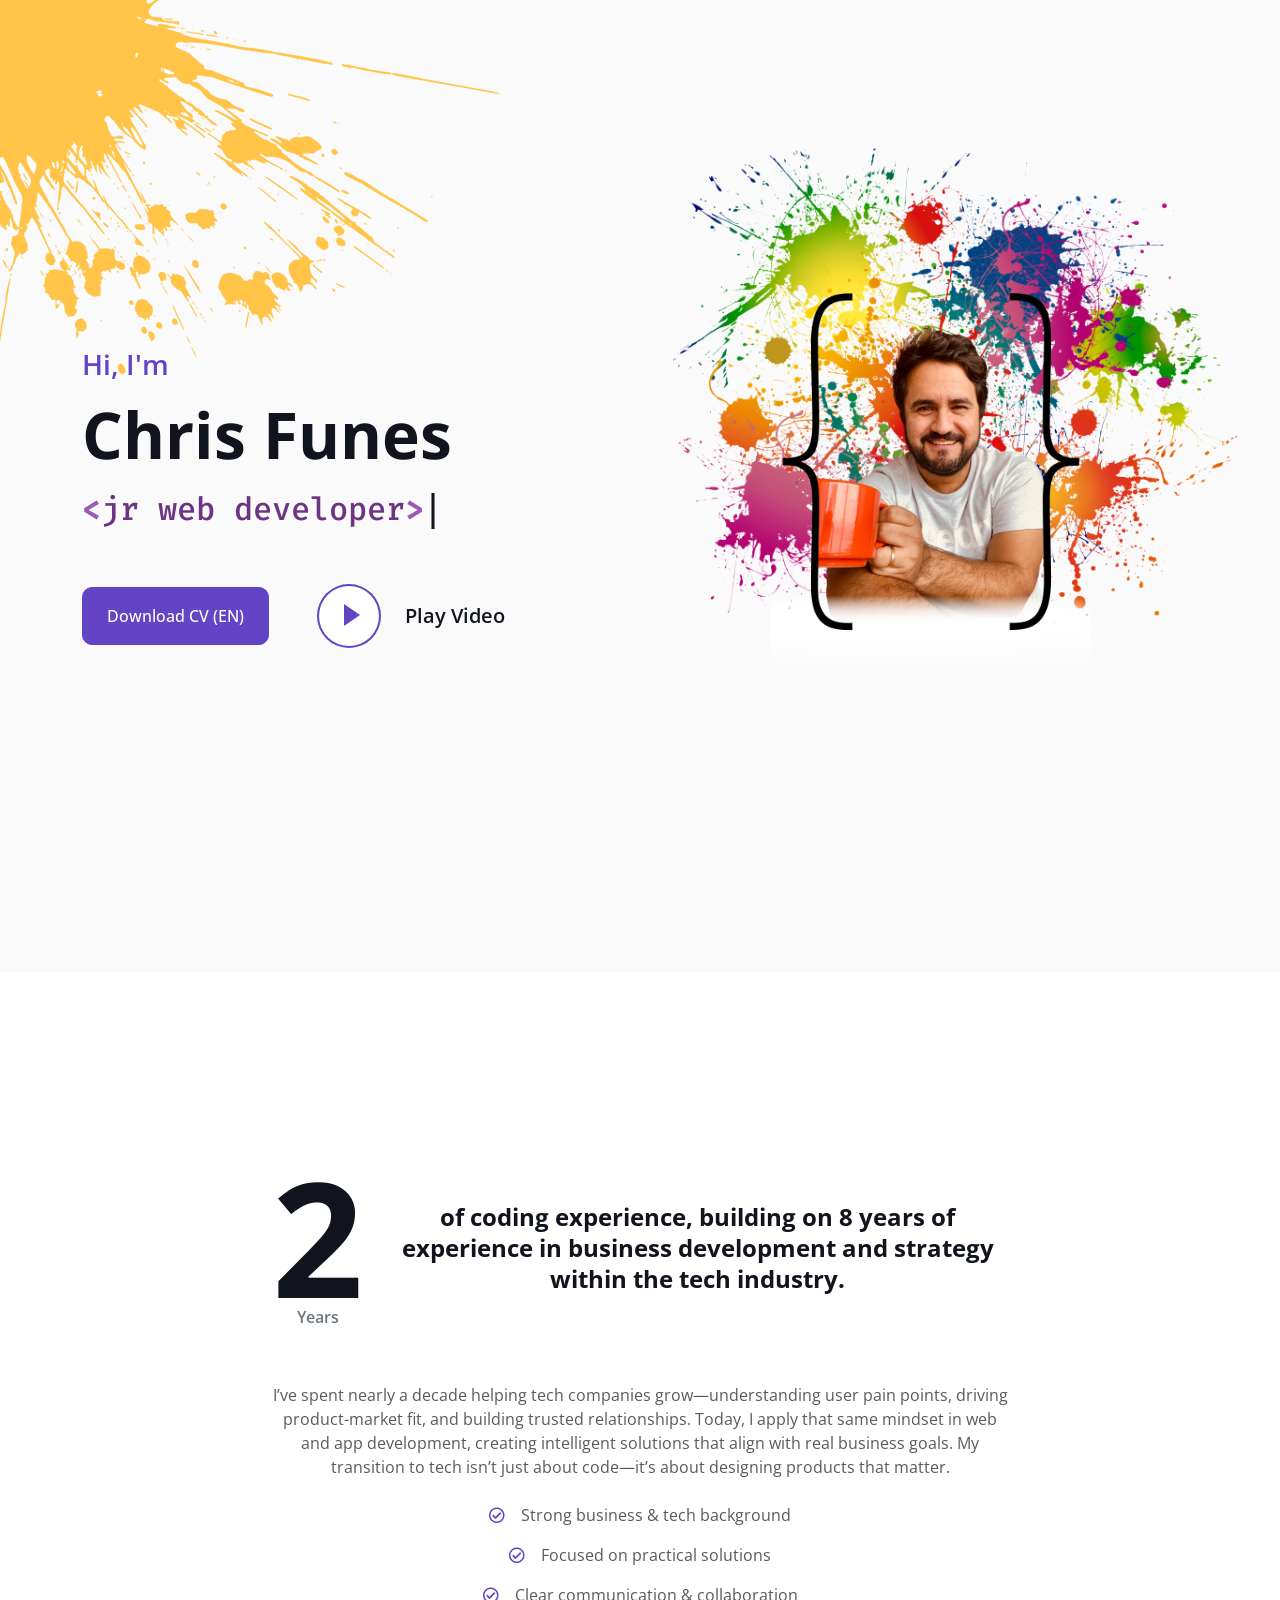
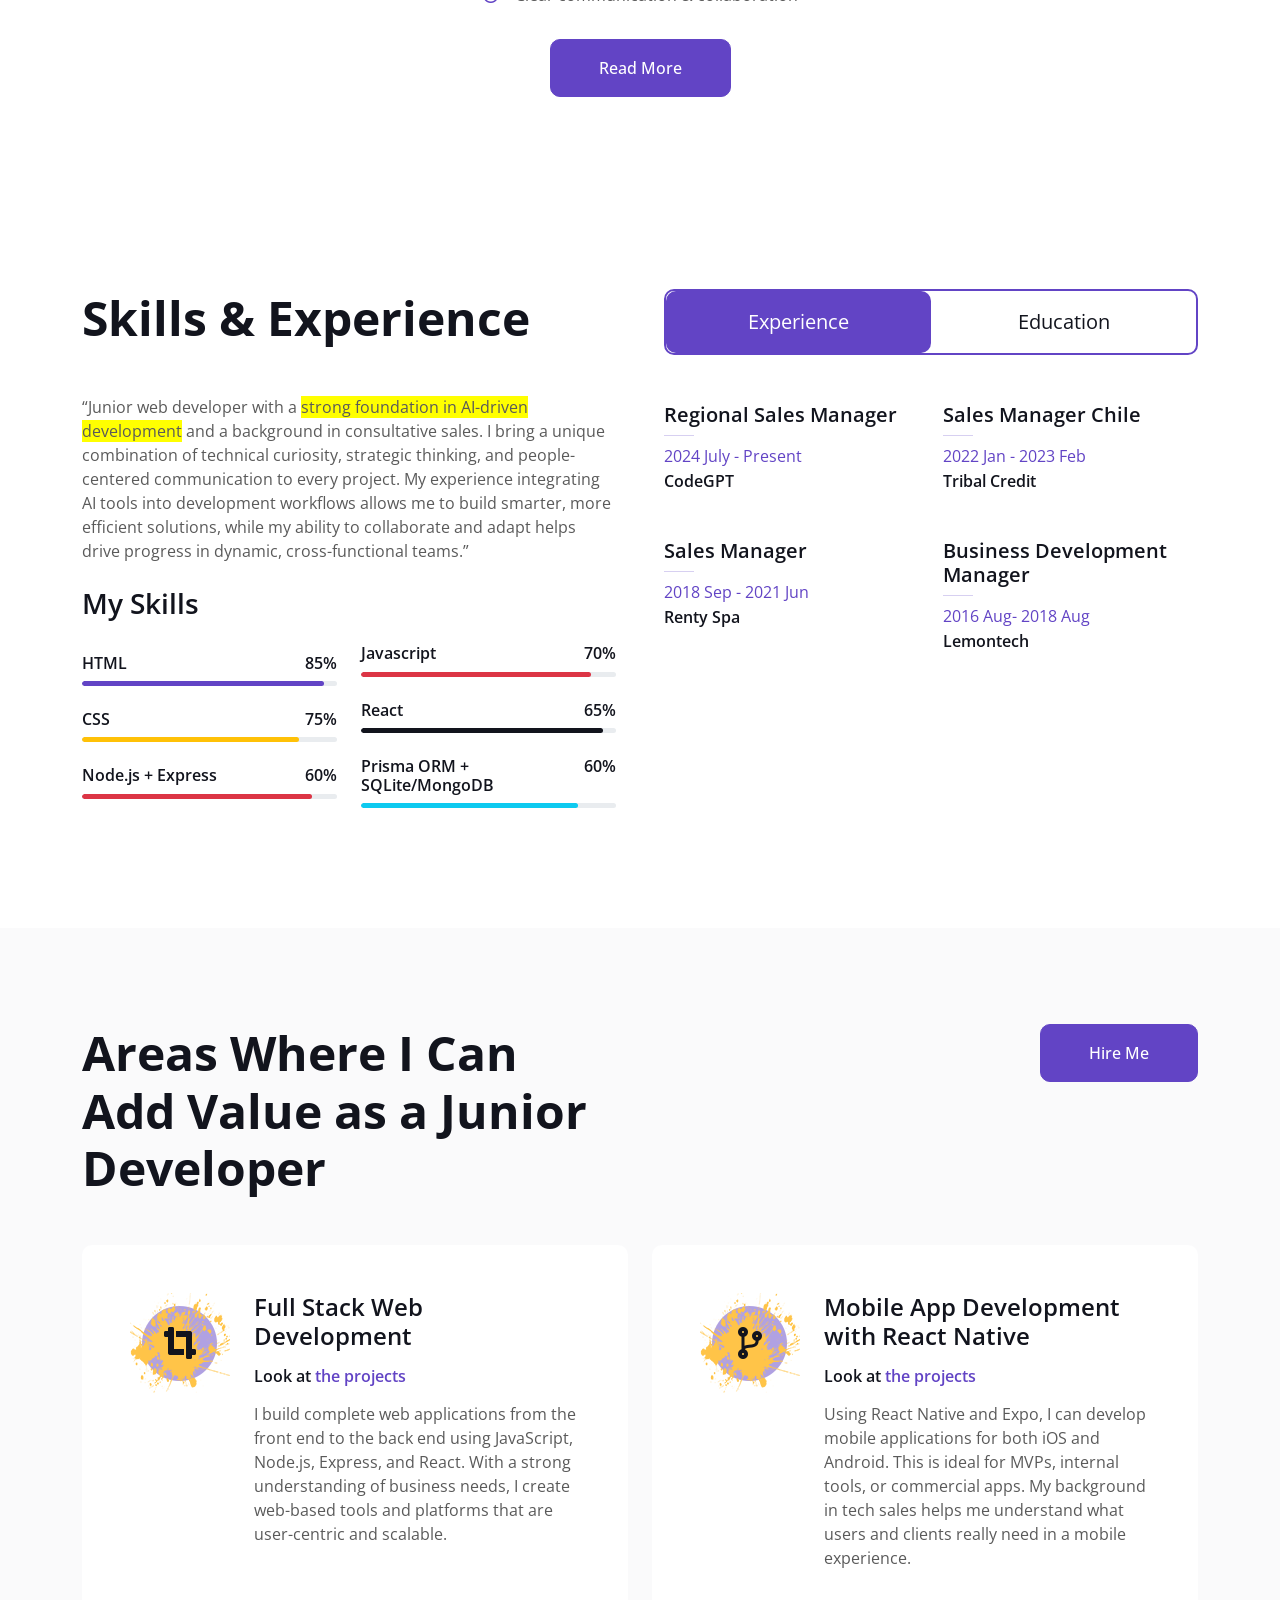
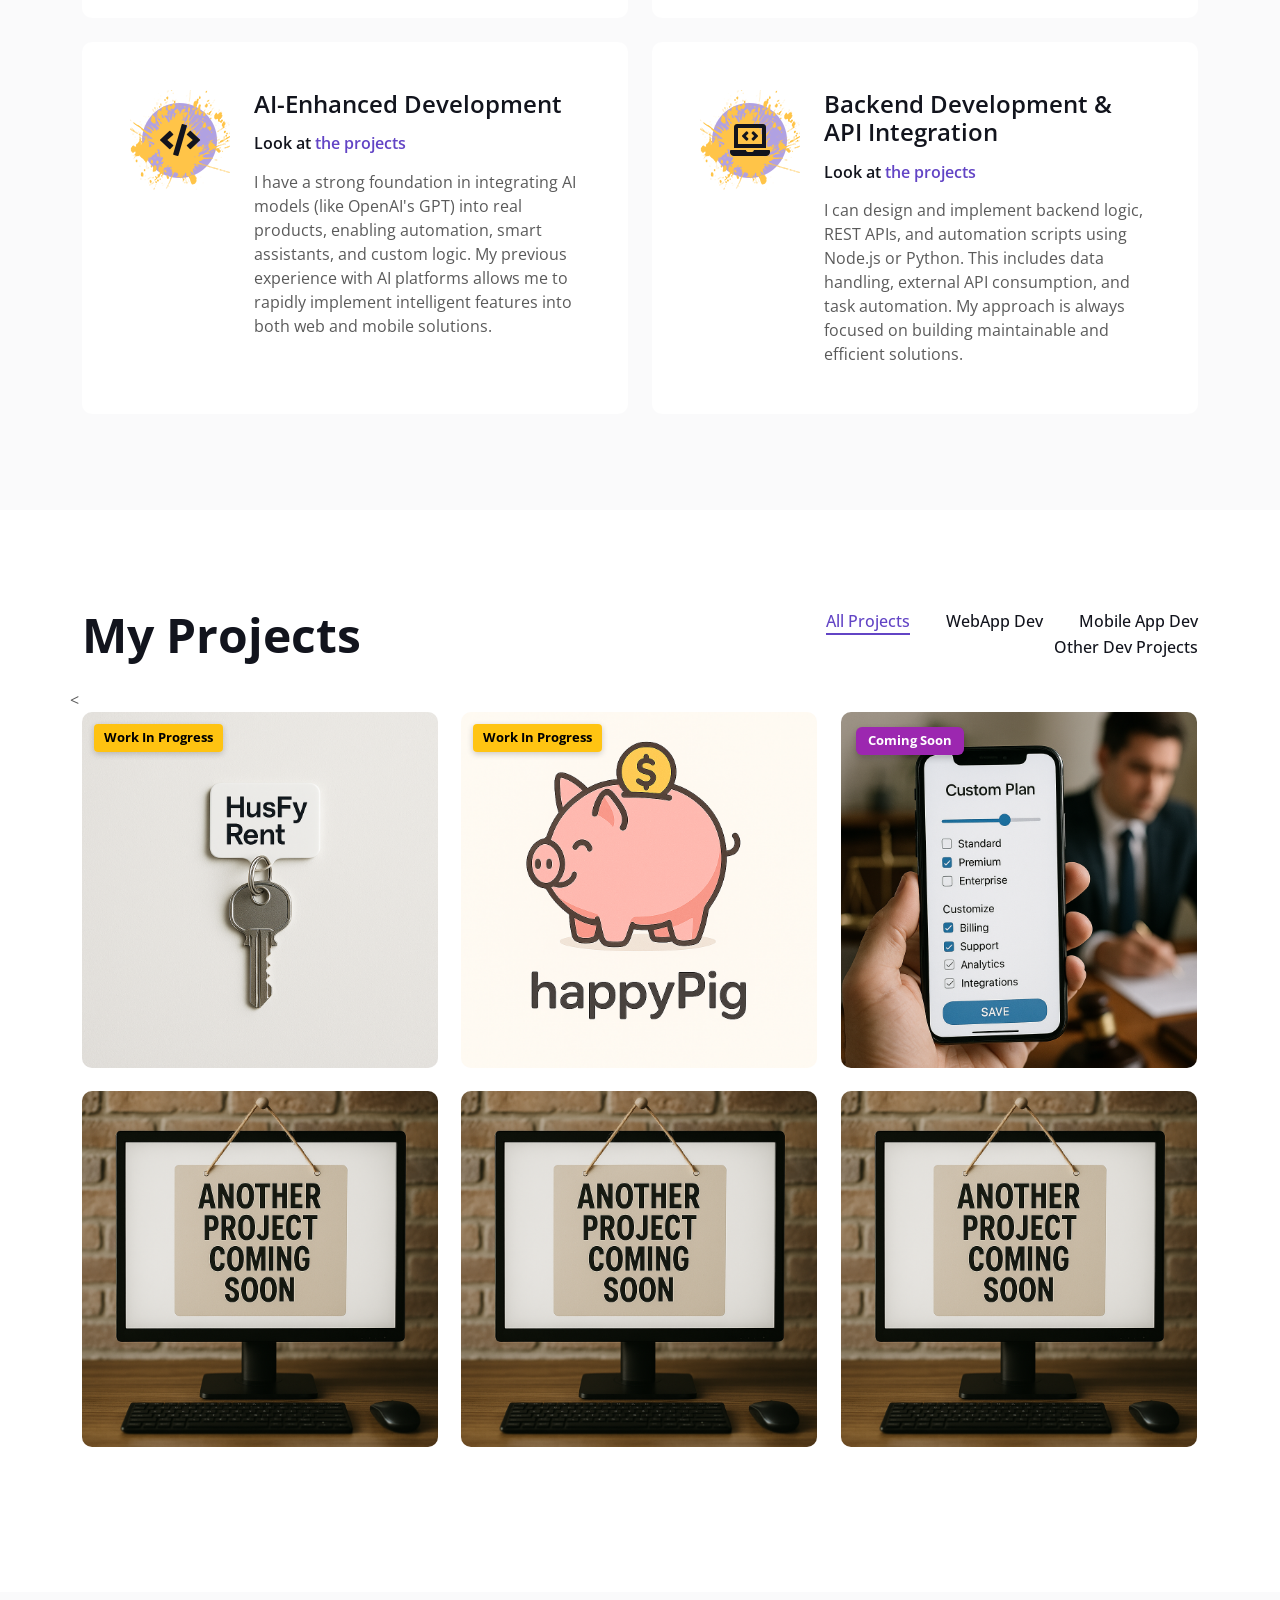
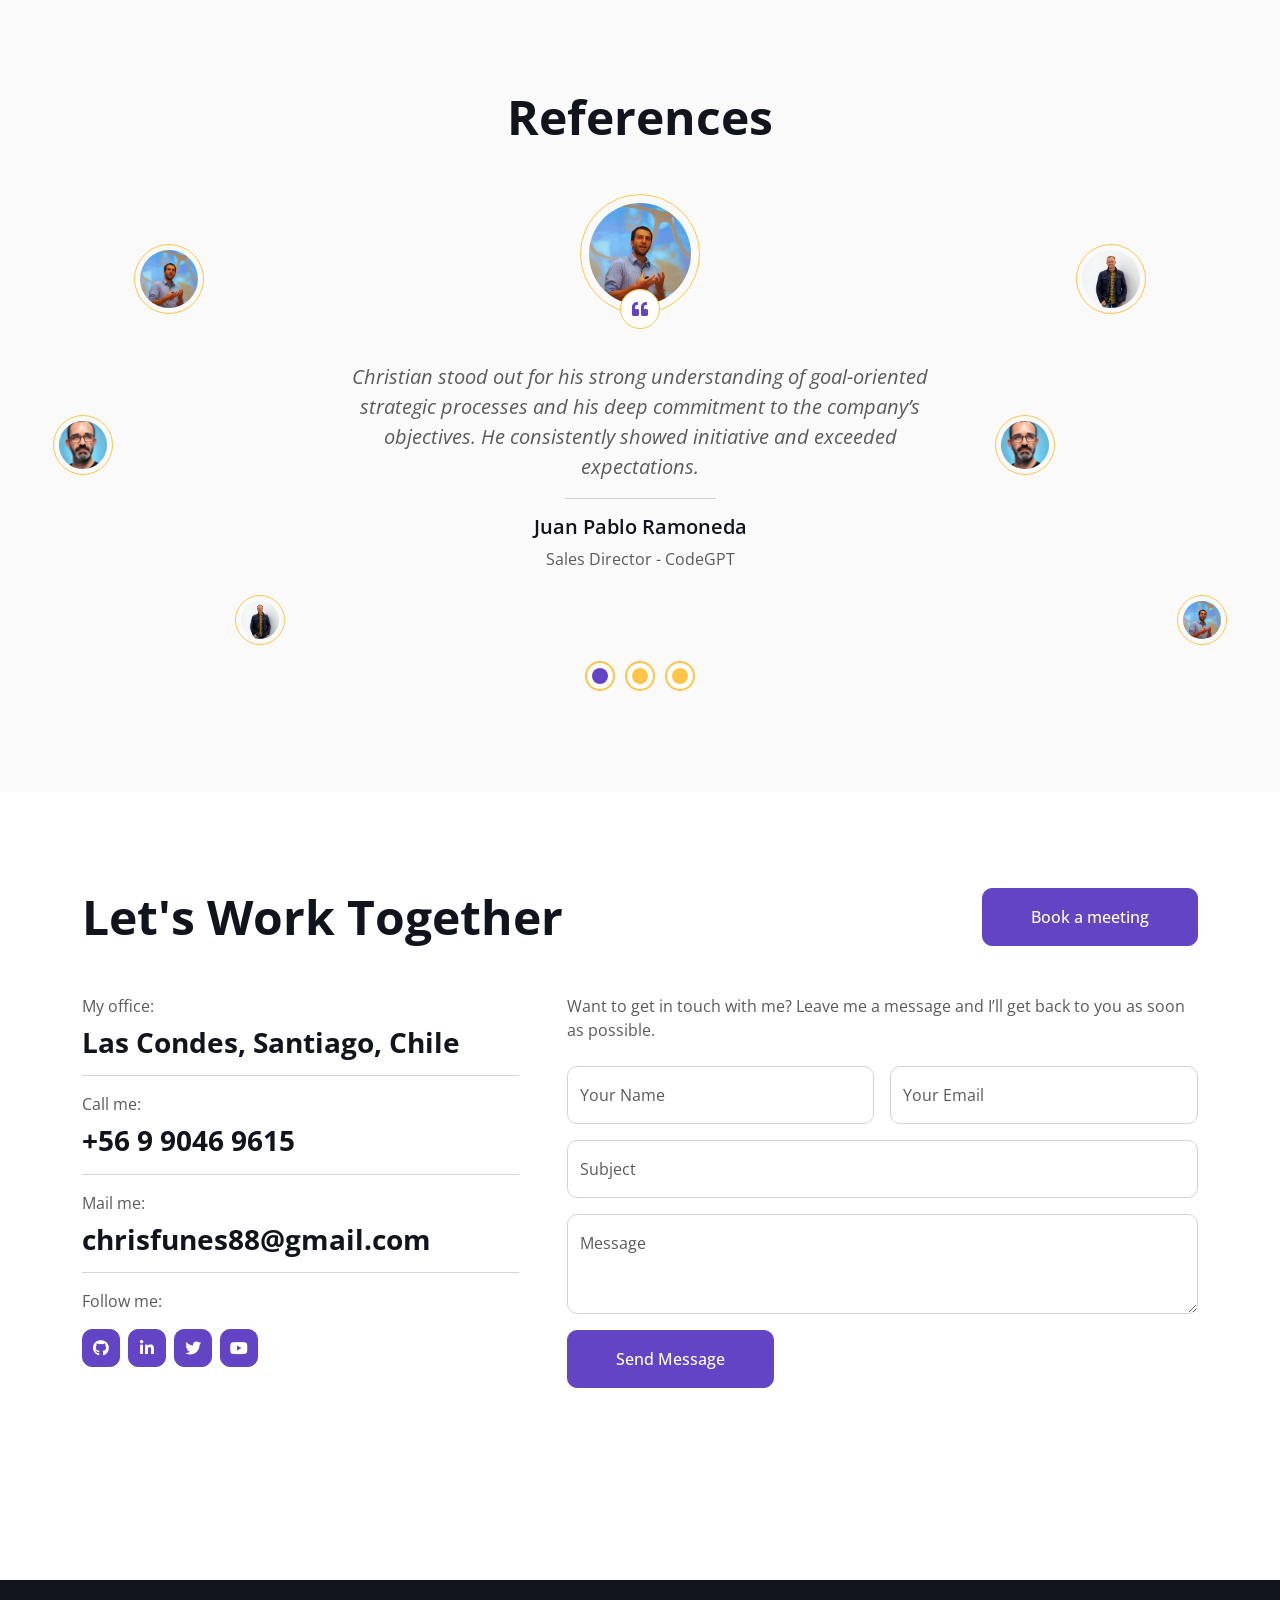
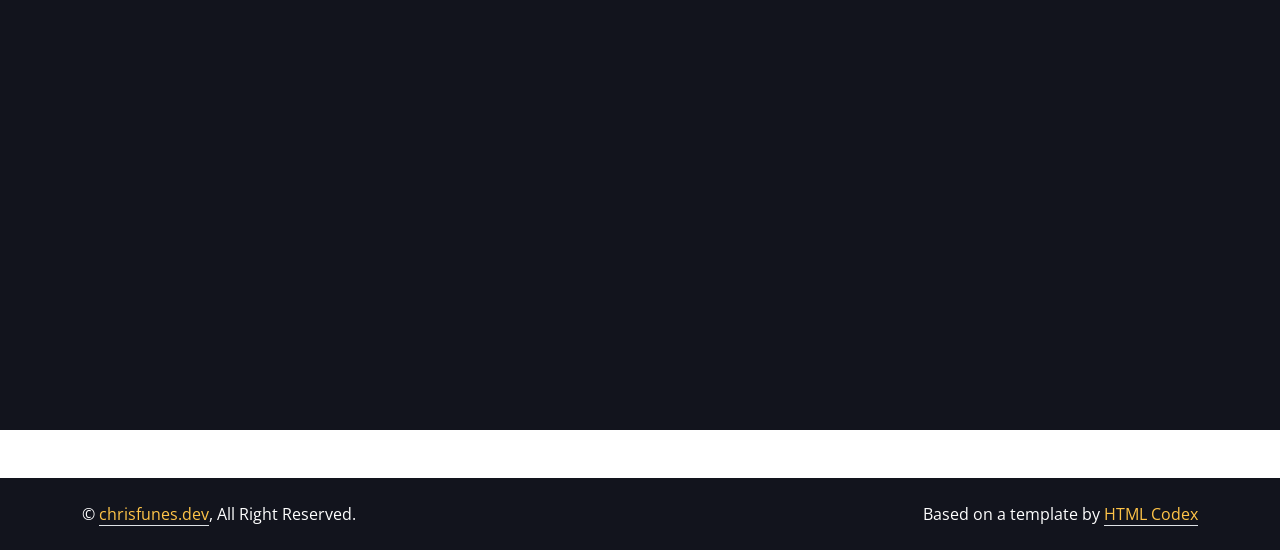
==== commit 11221ef8: "chore: updated project descriptions for clarity and consistency" ====
--- a/index.html
+++ b/index.html
@@ -400,7 +400,7 @@
                         <span class="badge-wip">Work In Progress</span>
                         <div class="project-description">
                             <p>HusfyRent is a web app that helps real estate agents automate rental property management.
-                                The public demo showcases the landlord module. For more details, visit the blog.</p>
+                                The public demo showcases the landlord module. For more details, visit the blog. Stack: React, Vite, Tailwind, Supabase</p>
                         </div>
                         <img class="img-fluid" src="img/husfyrent.png" alt="">
                         <div class="portfolio-btn">
@@ -421,7 +421,7 @@
                     <div class="portfolio-img rounded overflow-hidden position-relative">
                         <span class="badge-wip">Work In Progress</span>
                         <div class="project-description">
-                            <p>happyPig is an app that helps you track your income and expenses in a simple and visual way. It’s built with React Native, Expo, and uses SQLite for local storage.</p>
+                            <p>happyPig is an app that helps you track your income and expenses in a simple and visual way. It’s built with React Native, Expo, and uses SQLite for local storage. Stack: React Native, Expo, SQLite, Tailwind, Node.js</p>
                         </div>
                         <img class="img-fluid" src="img/happyPig.png" alt="">
                         <div class="portfolio-btn">
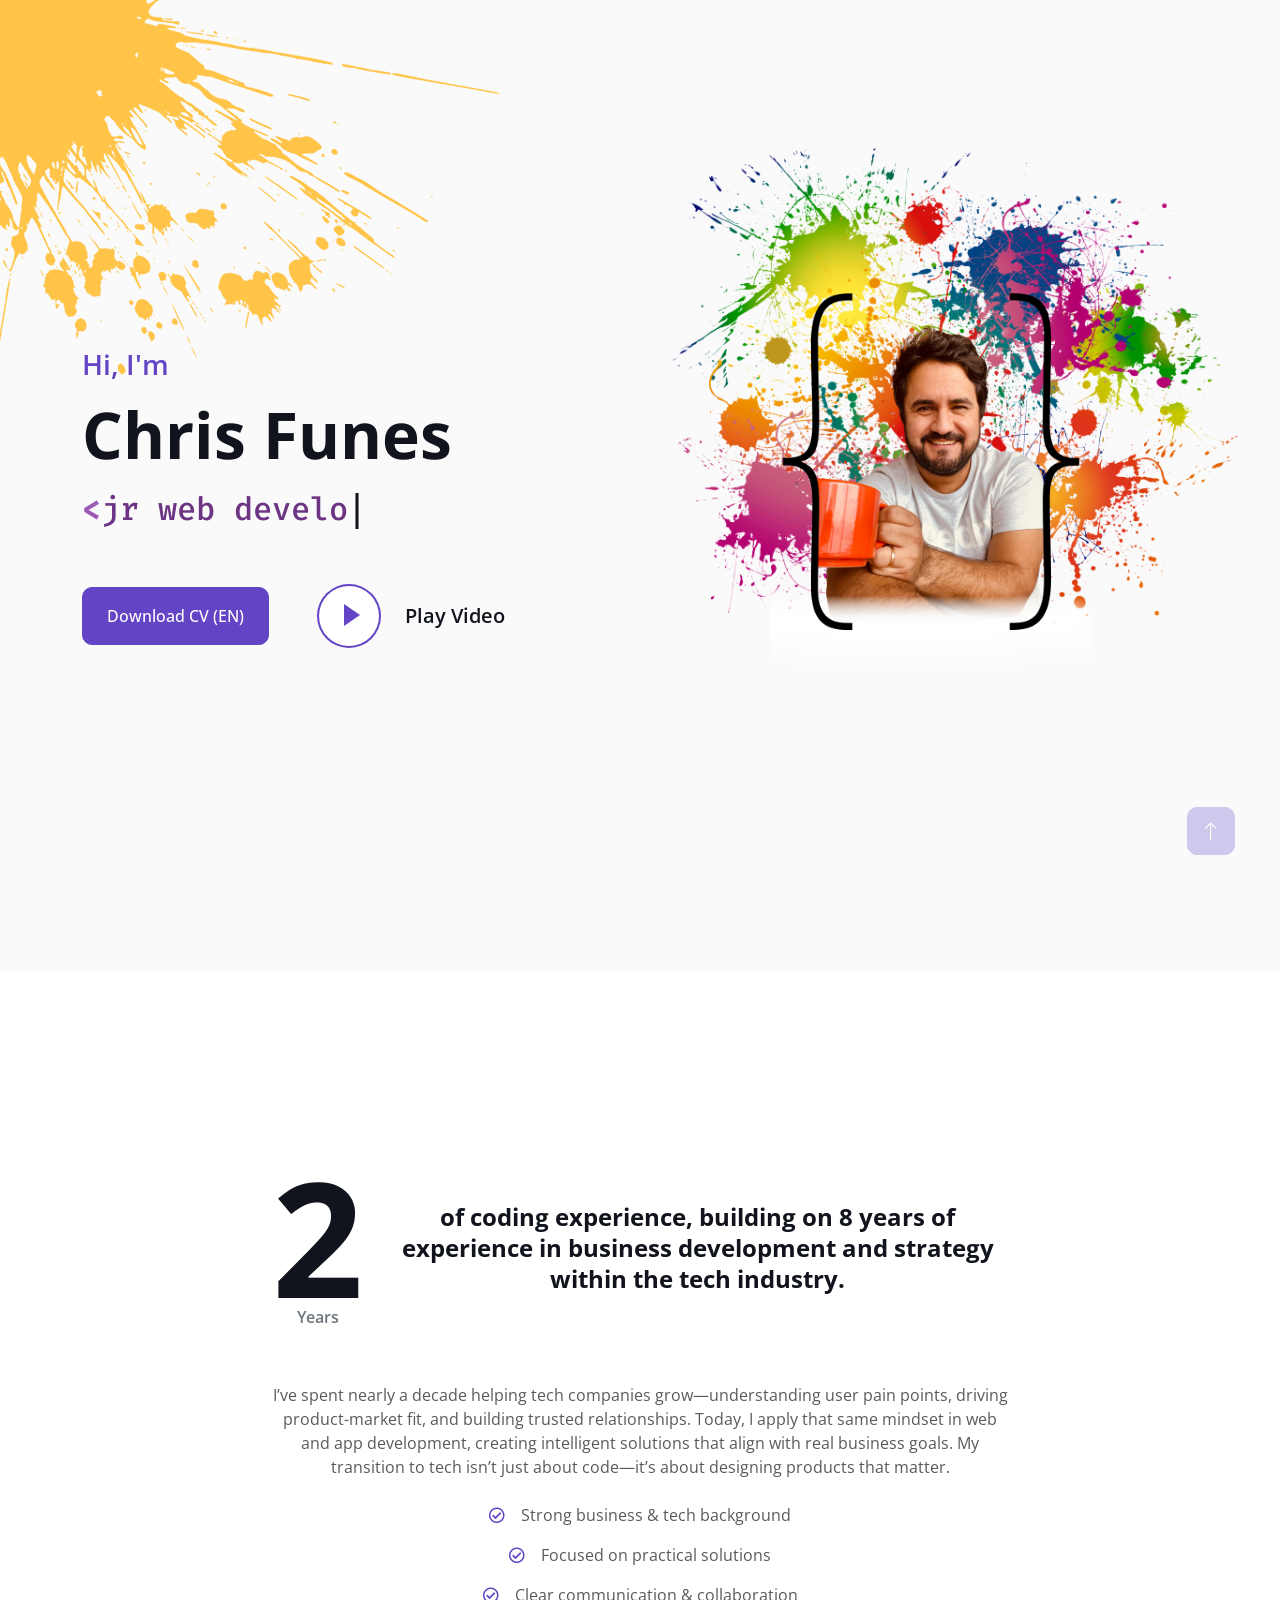
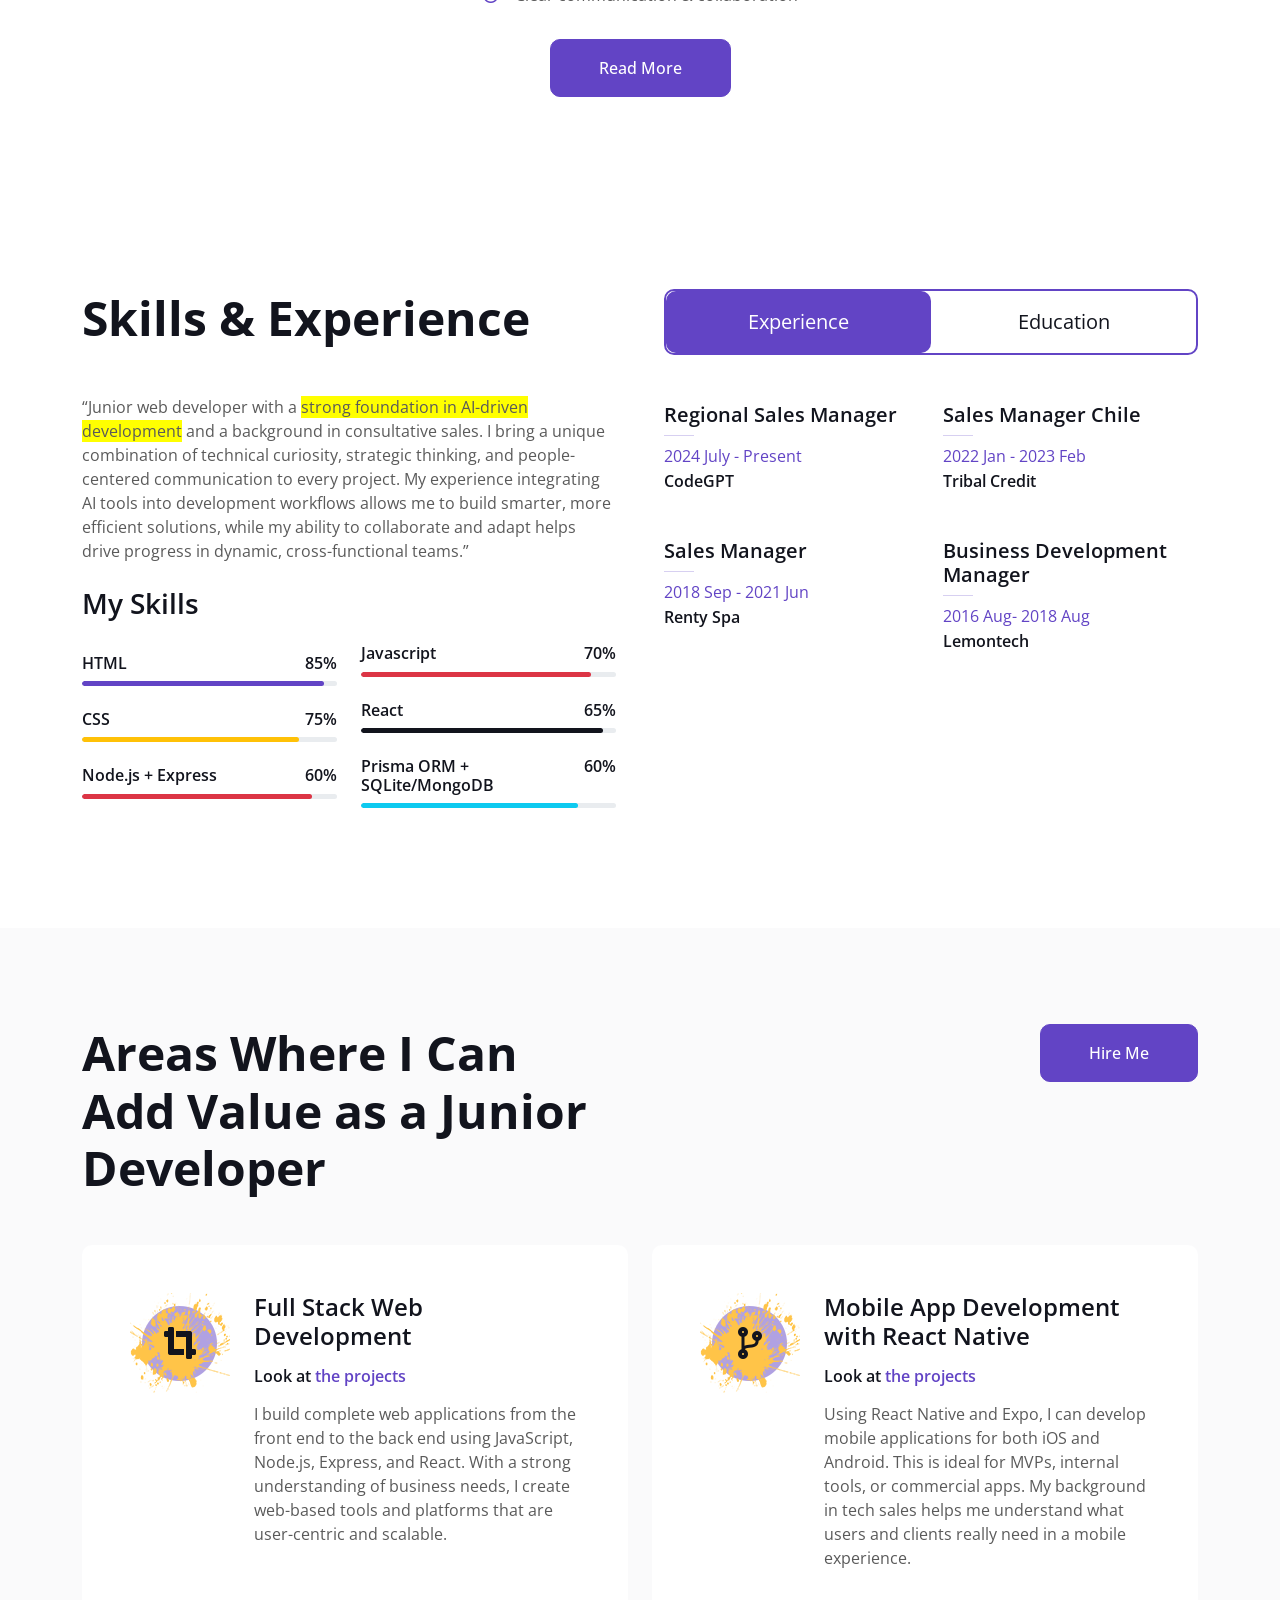
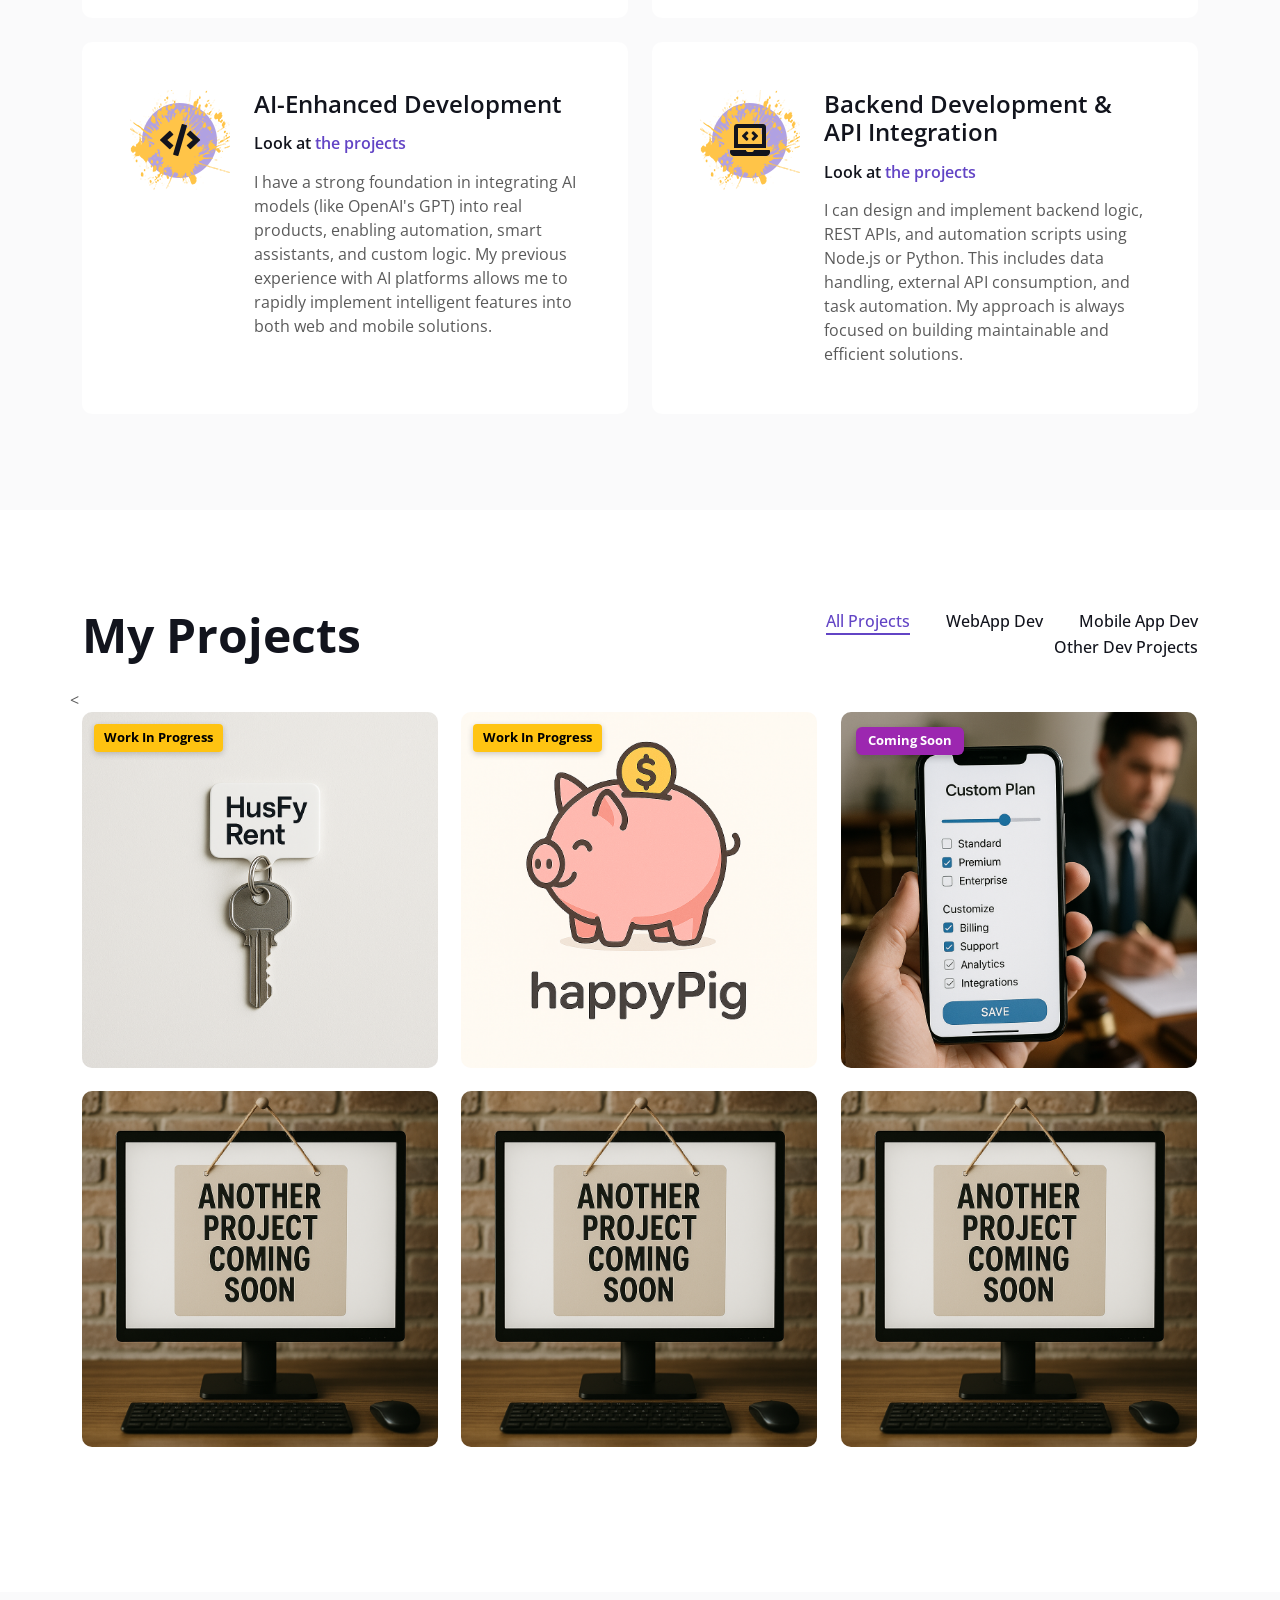
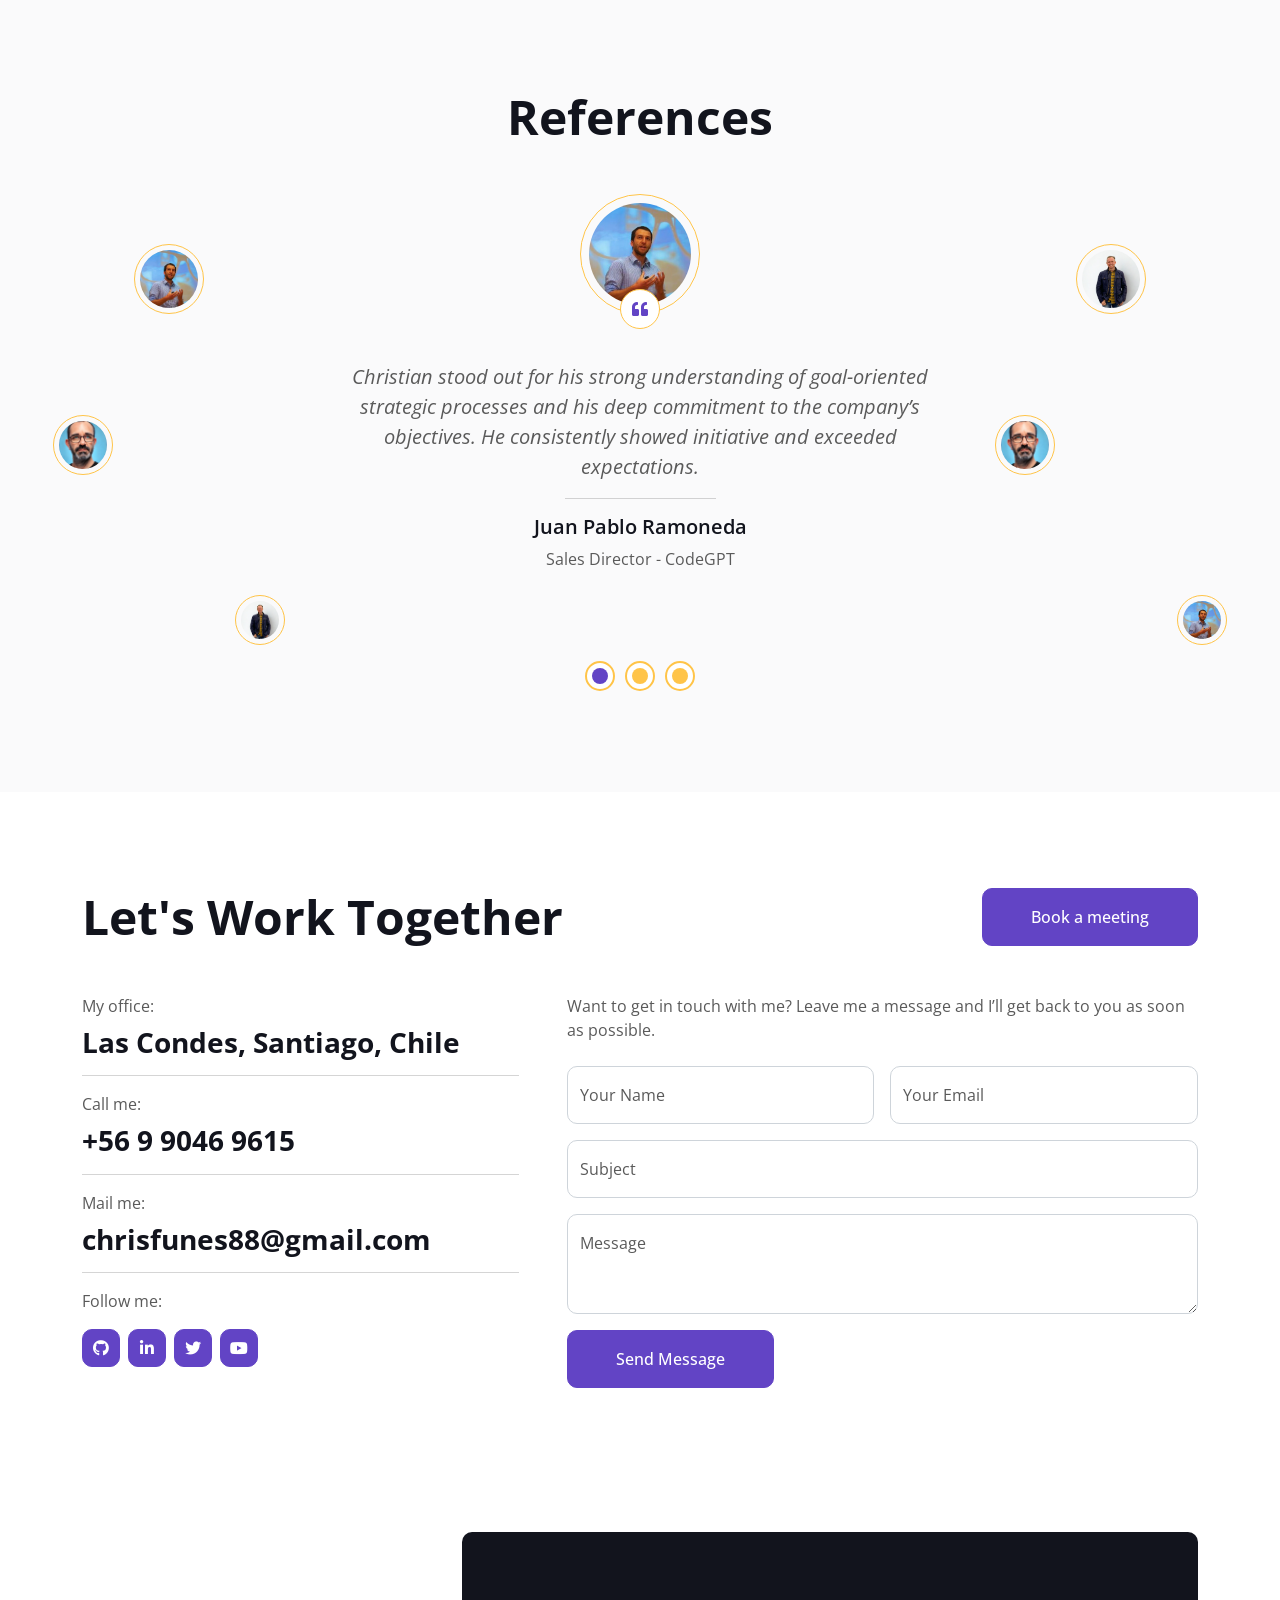
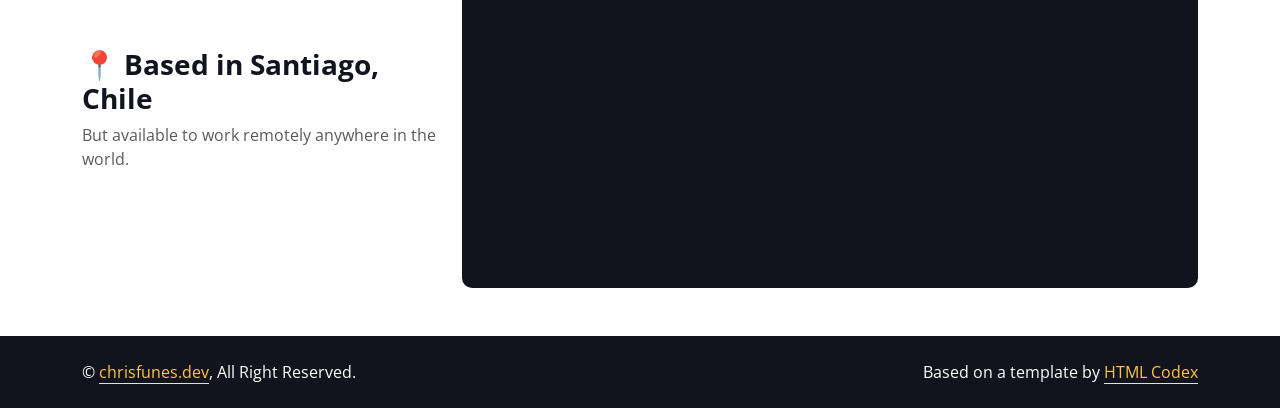
==== commit 3b640eff: "feat: added Santiago location info and adjusted map layout" ====
--- a/index.html
+++ b/index.html
@@ -627,24 +627,32 @@
     <!-- Contact End -->
 
 
-    <!-- Map Start -->
-    <div class="container-xxl pt-5 px-0 wow fadeInUp mb-5" data-wow-delay="0.1s">
-        <div class="container-xxl pt-5 px-0">
-            <div class="bg-dark">
-                <iframe
-                    src="https://www.google.com/maps/embed?pb=!1m14!1m12!1m3!1d13321.900148155926!2d-70.55910019521481!3d-33.41085756108646!2m3!1f0!2f0!3f0!3m2!1i1024!2i768!4f13.1!5e0!3m2!1ses!2scl!4v1748362035038!5m2!1ses!2scl"
-                    style="width: 100%; height: 450px; border:0; display: block;"
-                    frameborder="0"
-                    allowfullscreen=""
-                    aria-hidden="false"
-                    tabindex="0"
-                    loading="lazy"
-                    referrerpolicy="no-referrer-when-downgrade">
-                </iframe>
-            </div>
-        </div>
-    </div>    
-    <!-- Map End -->
+<!-- Map Start -->
+<div class="container-xxl pt-5 px-0 wow fadeInUp mb-5" data-wow-delay="0.1s">
+  <div class="container">
+    <div class="row align-items-center">
+      <!-- Texto a la izquierda -->
+      <div class="col-lg-4 mb-4 mb-lg-0">
+        <h3 class="fw-bold">📍 Based in Santiago, Chile</h3>
+        <p class="mb-0">But available to work remotely anywhere in the world.</p>
+      </div>
+      <!-- Mapa a la derecha -->
+      <div class="col-lg-8">
+        <div class="bg-dark rounded overflow-hidden">
+          <iframe
+            src="https://www.google.com/maps/embed?pb=!1m14!1m12!1m3!1d13321.900148155926!2d-70.55910019521481!3d-33.41085756108646!2m3!1f0!2f0!3f0!3m2!1i1024!2i768!4f13.1!5e0!3m2!1ses!2scl!4v1748362035038!5m2!1ses!2scl"
+            style="width: 100%; height: 350px; border:0;"
+            frameborder="0"
+            allowfullscreen=""
+            loading="lazy"
+            referrerpolicy="no-referrer-when-downgrade"
+          ></iframe>
+        </div>
+      </div>
+    </div>
+  </div>
+</div>
+<!-- Map End -->
 
 
     <!-- Copyright Start -->
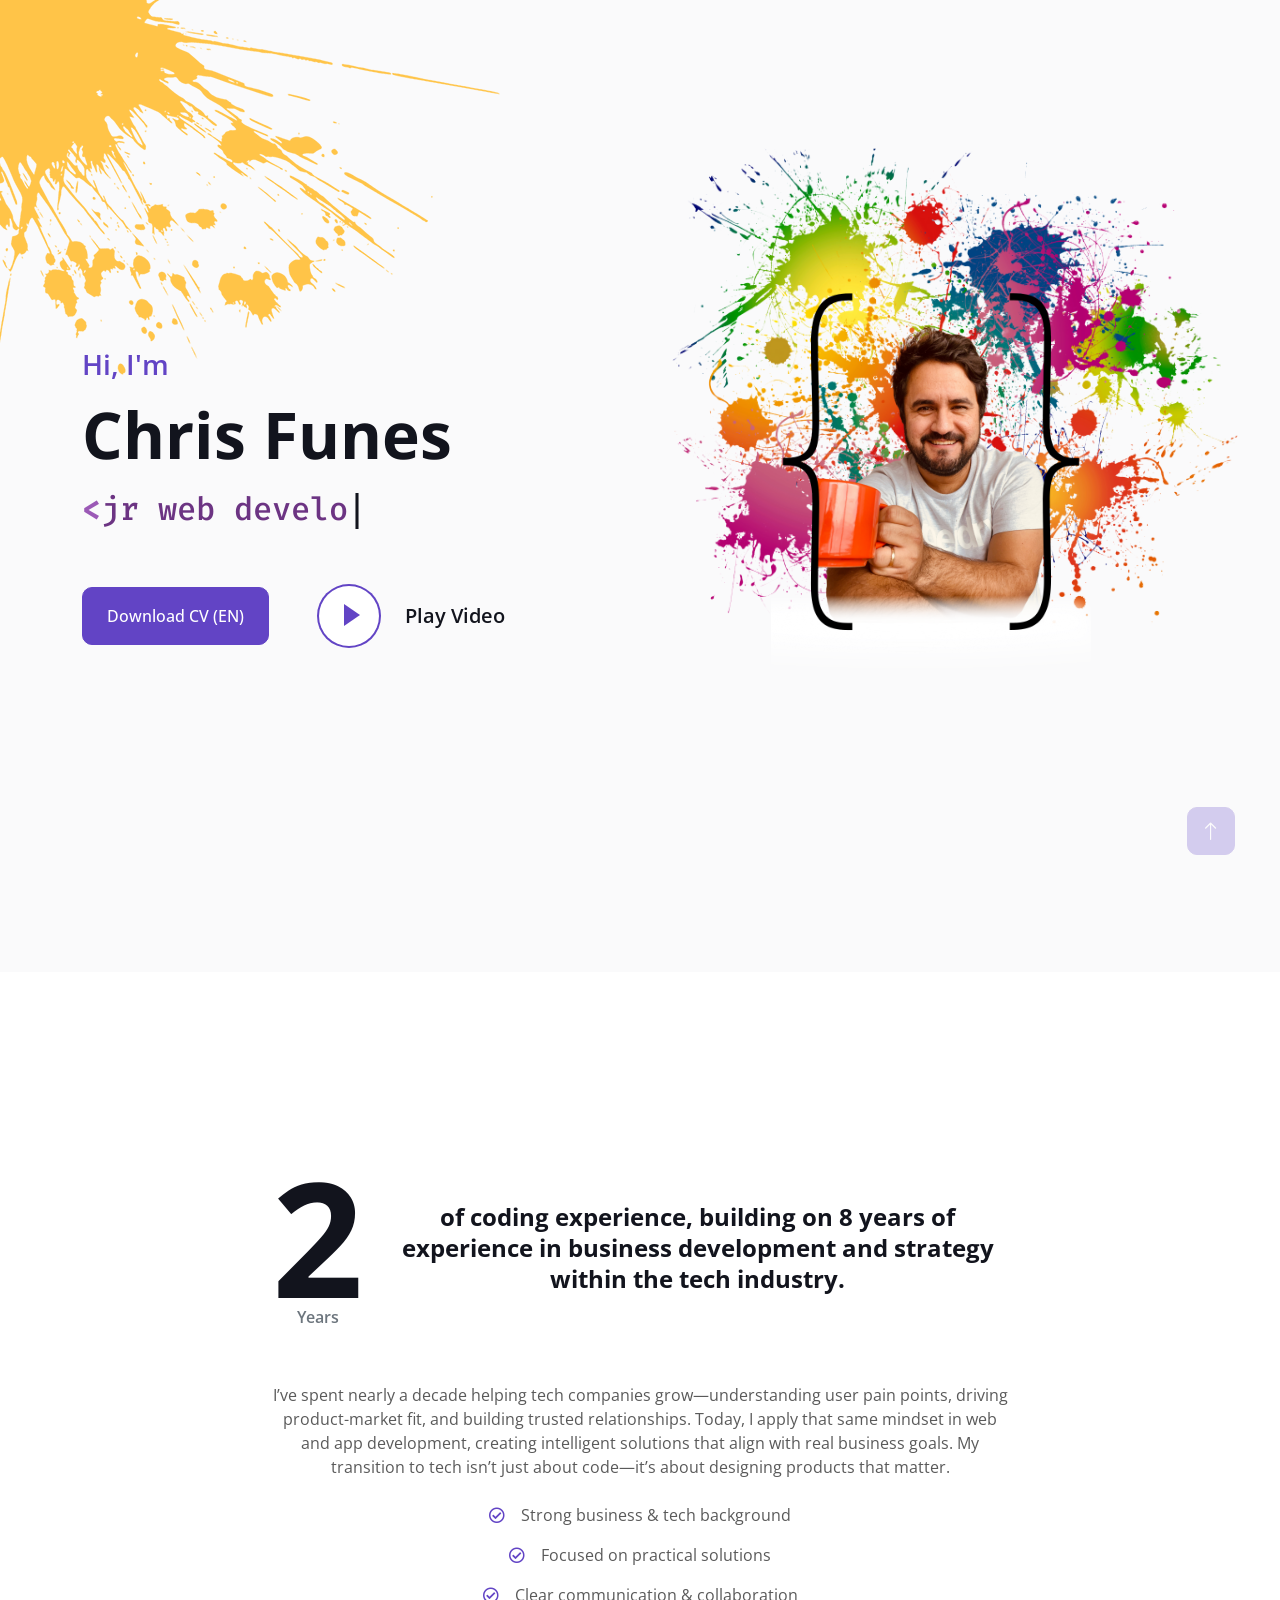
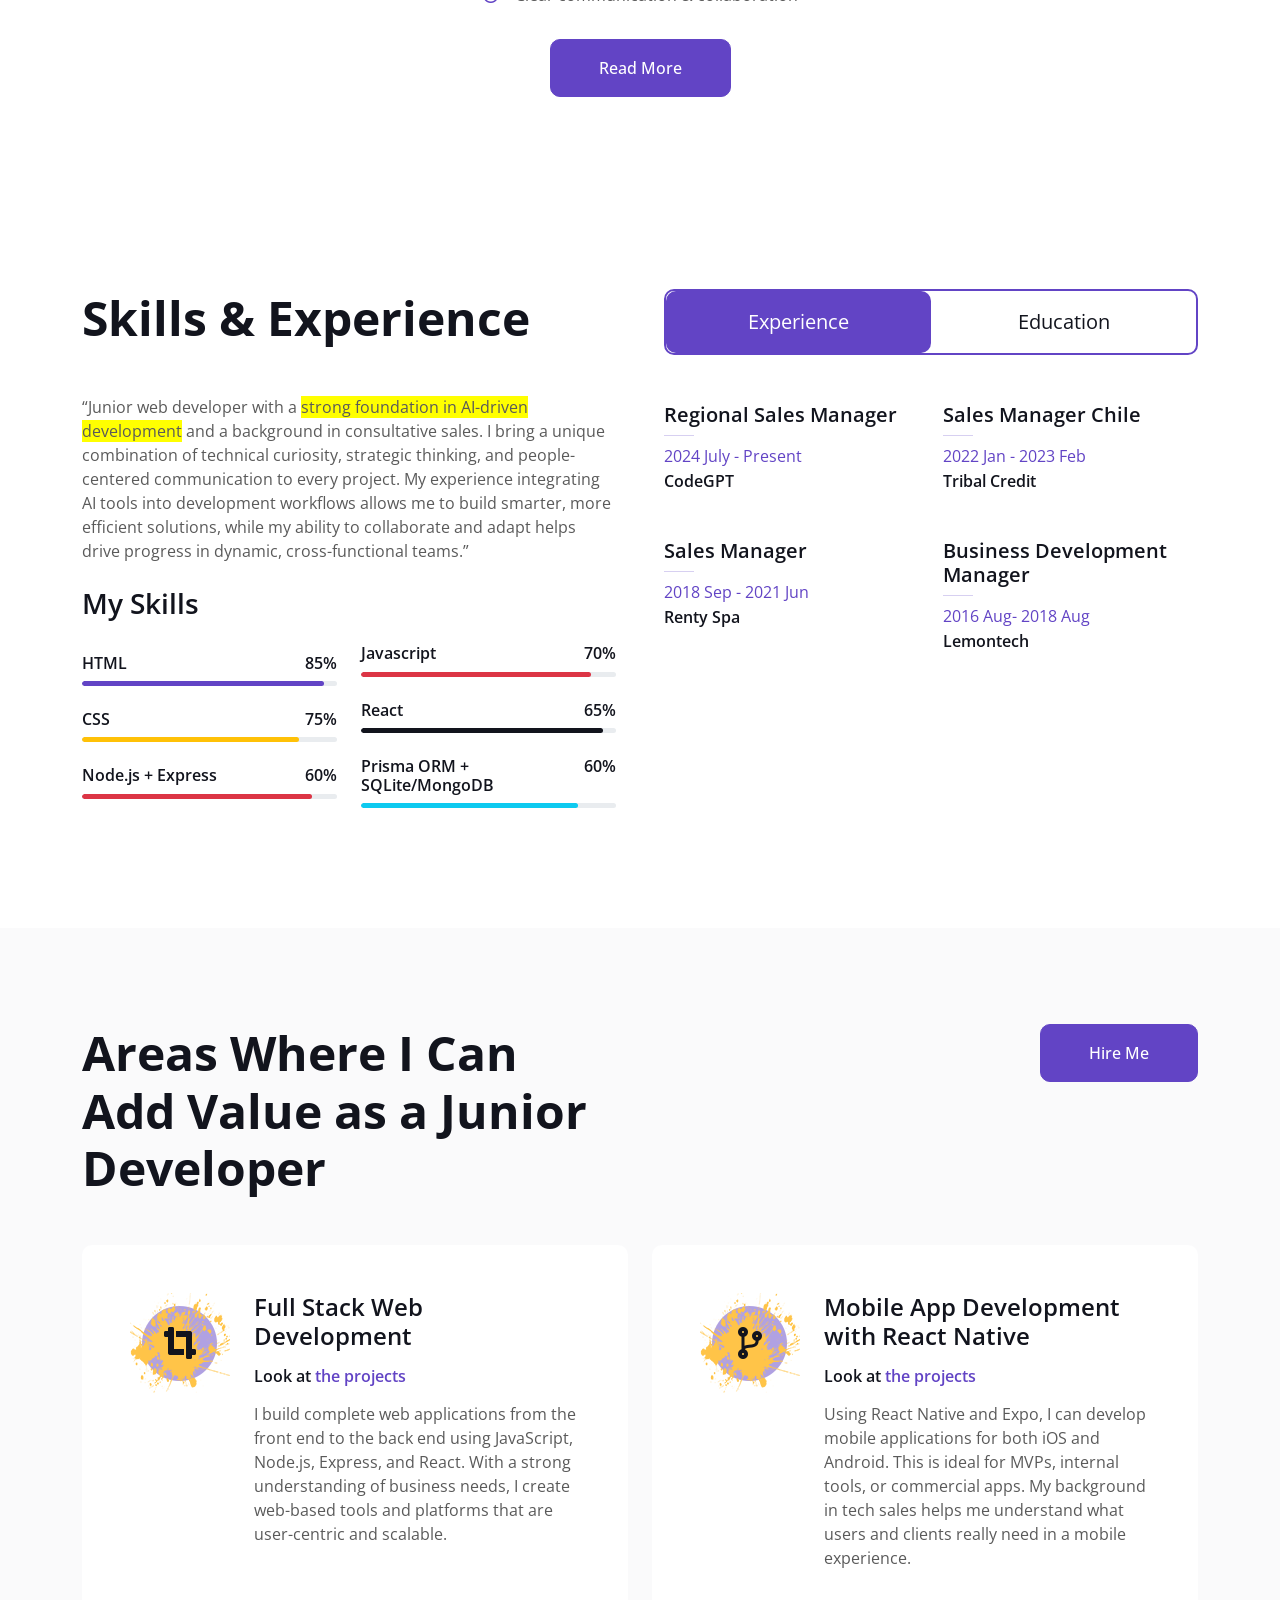
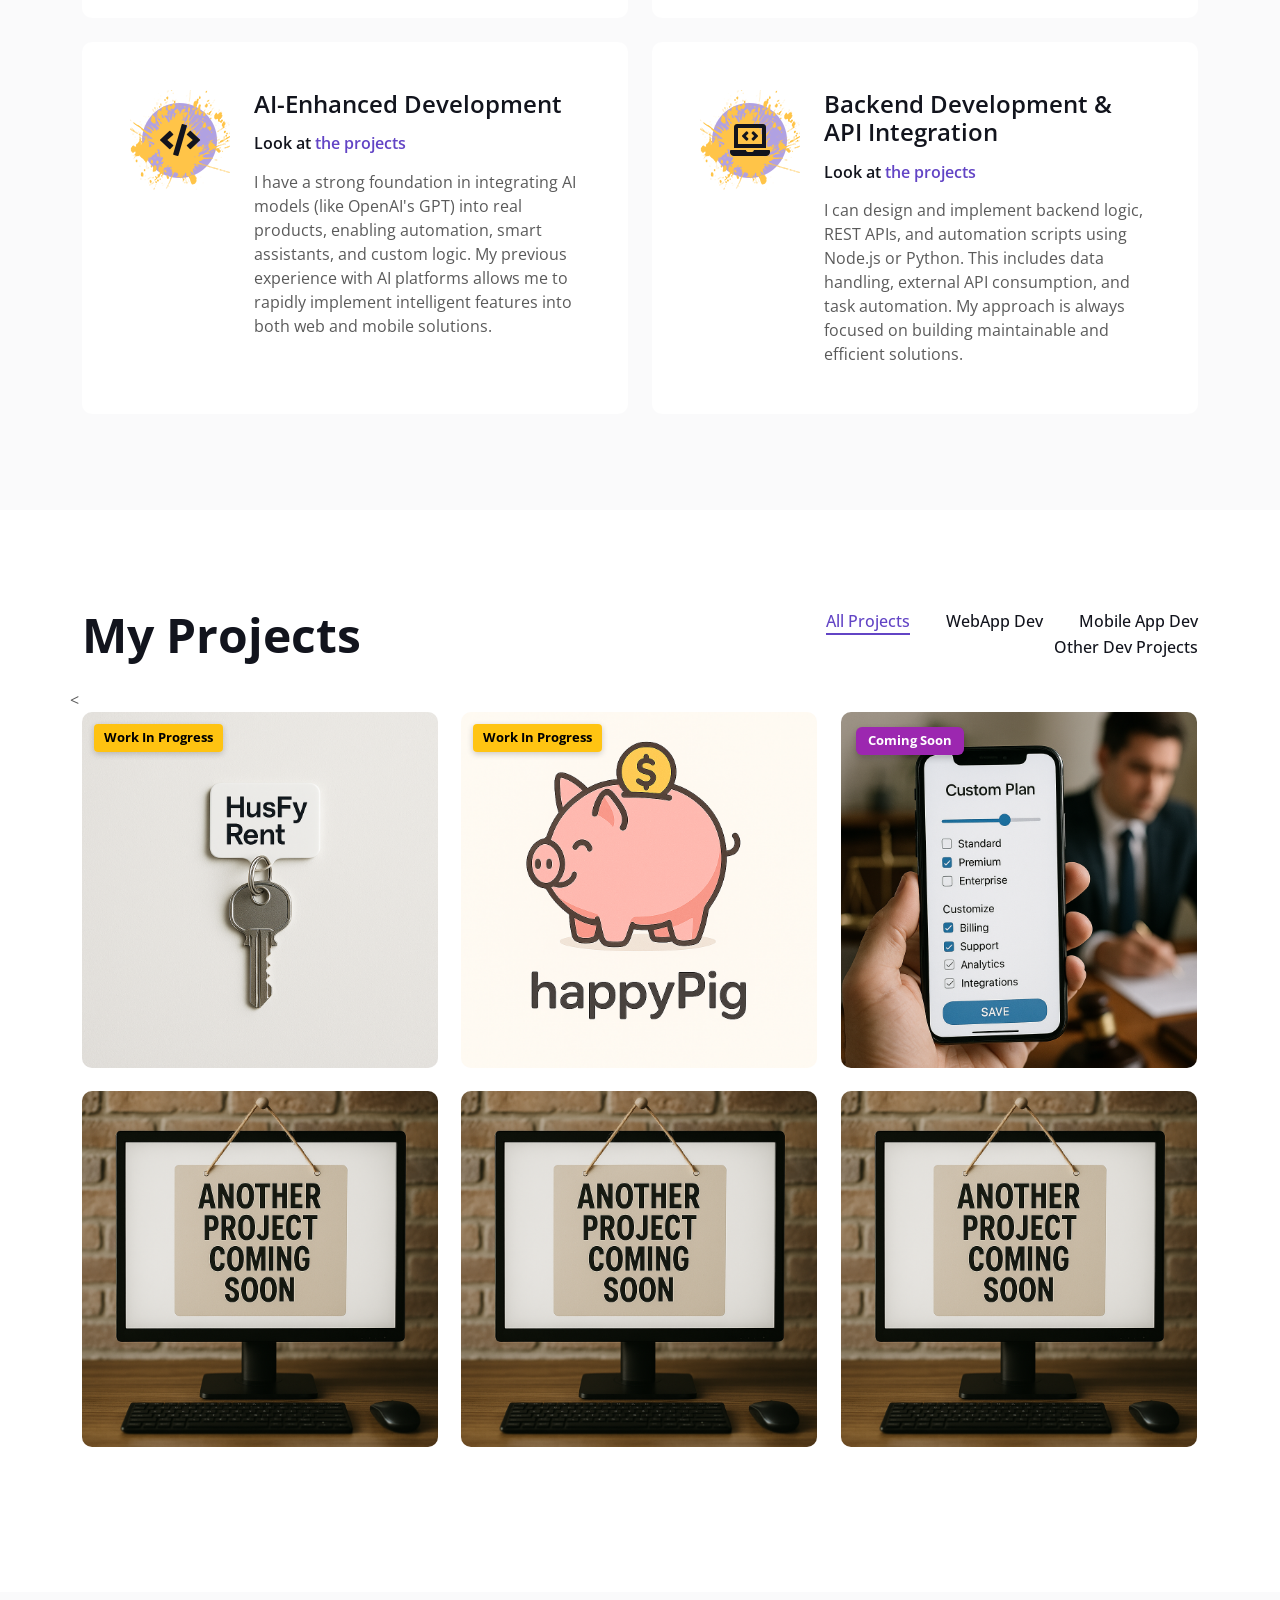
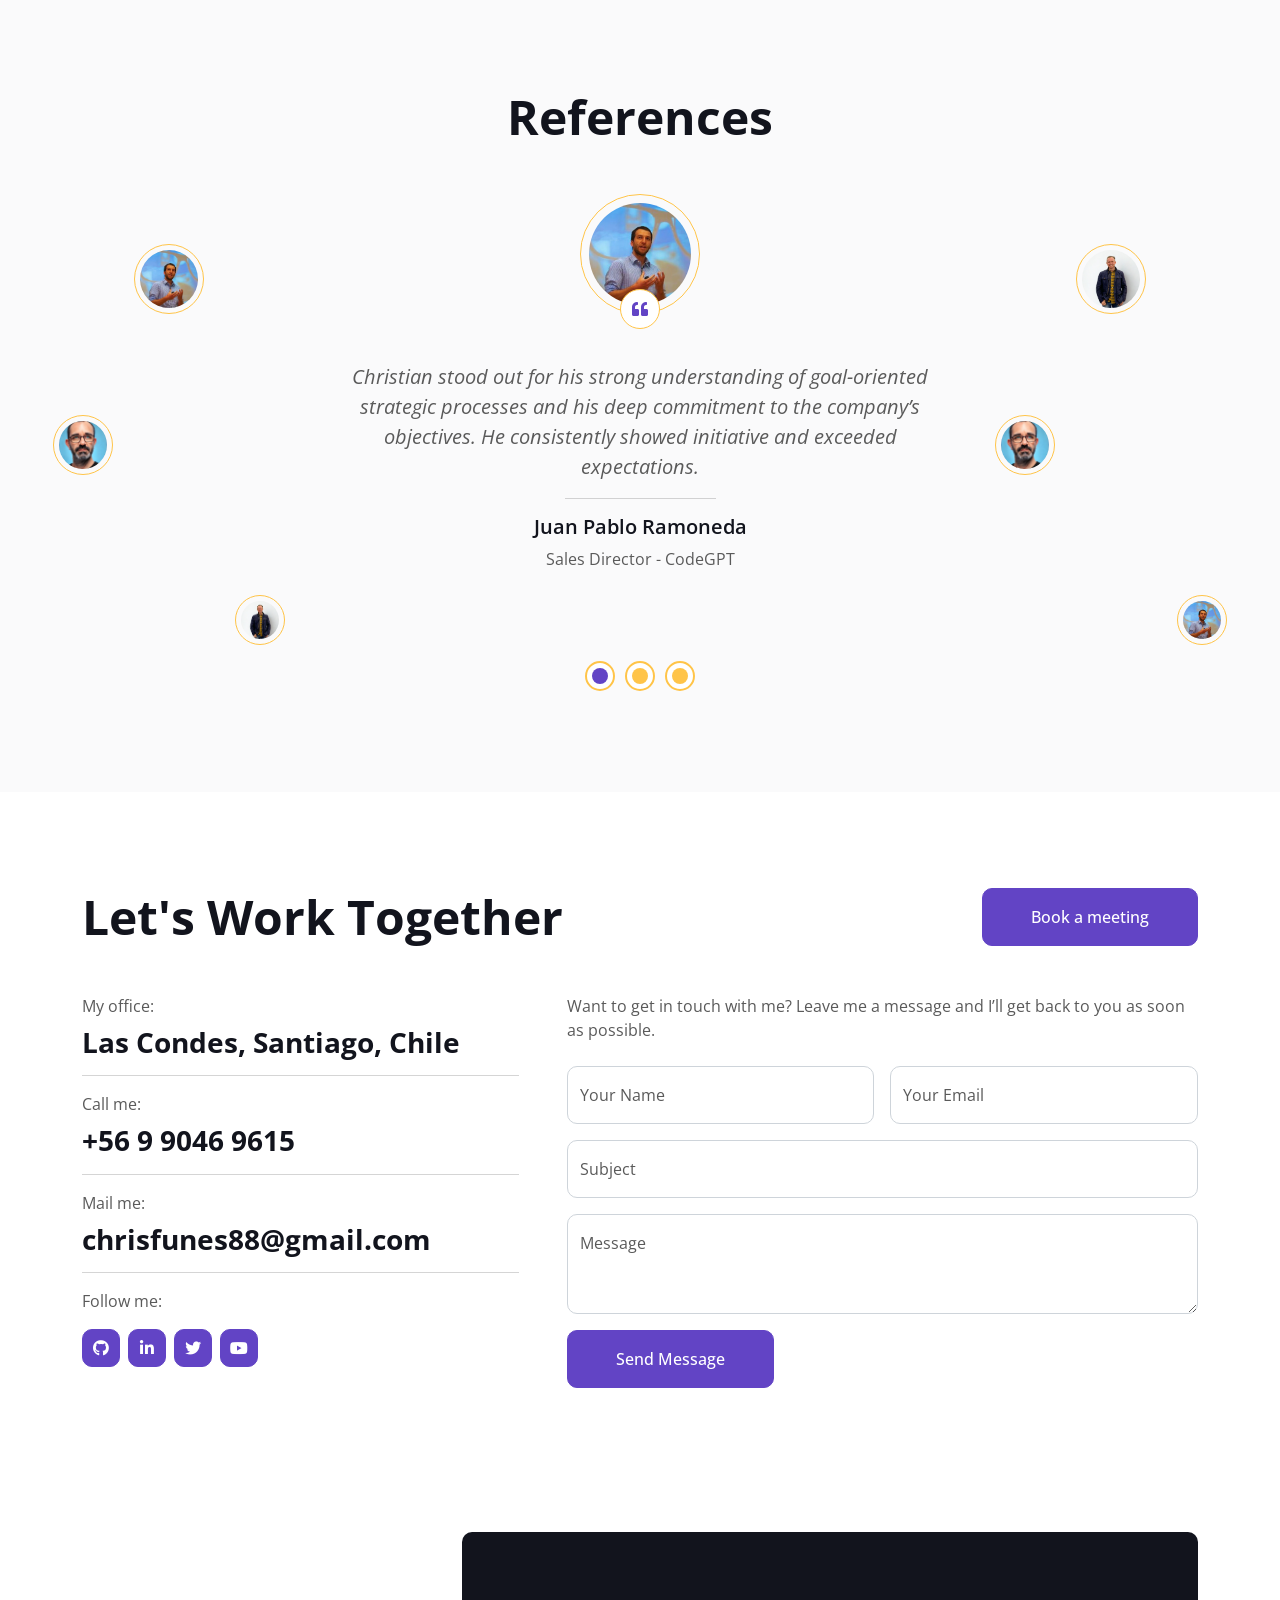
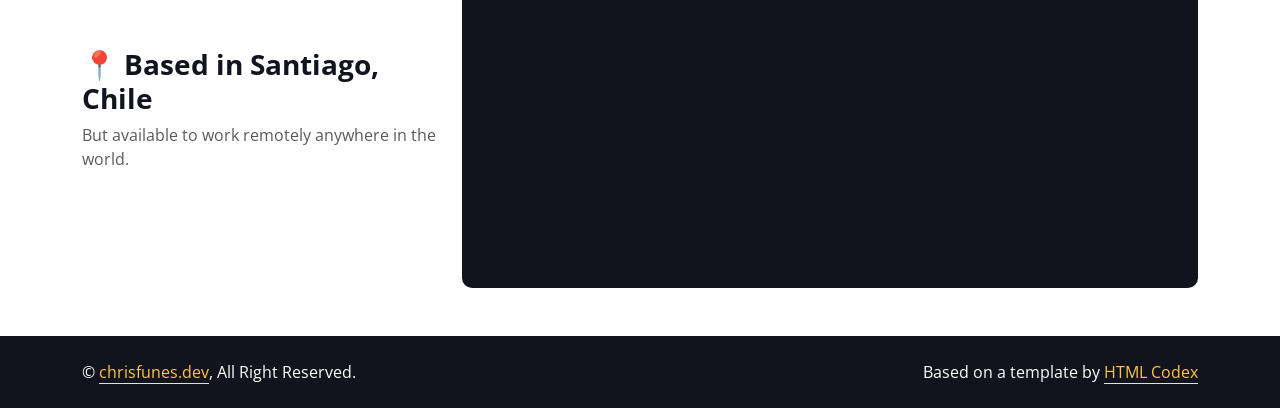
==== commit 539e24f5: "Add new blog section and integrate it with main portfolio site" ====
--- a/index.html
+++ b/index.html
@@ -66,7 +66,7 @@
             </a>
             <div class="navbar-nav me-auto py-0">
                 <a href="#project" class="nav-item nav-link">Projects</a>
-                <a href="blog.html" class="nav-item nav-link">Blogs</a>
+                <a href="blog/index.html" class="nav-item nav-link">Blog</a>
                 <a href="#testimonial" class="nav-item nav-link">References</a>
                 <a href="#contact" class="nav-item nav-link">Contact</a>
             </div>
@@ -400,7 +400,7 @@
                         <span class="badge-wip">Work In Progress</span>
                         <div class="project-description">
                             <p>HusfyRent is a web app that helps real estate agents automate rental property management.
-                                The public demo showcases the landlord module. For more details, visit the blog. Stack: React, Vite, Tailwind, Supabase</p>
+                                The public demo showcases the landlord module. For more details, visit the blog. Stack: React, Vite, Tailwind, Supabase.</p>
                         </div>
                         <img class="img-fluid" src="img/husfyrent.png" alt="">
                         <div class="portfolio-btn">
@@ -421,7 +421,7 @@
                     <div class="portfolio-img rounded overflow-hidden position-relative">
                         <span class="badge-wip">Work In Progress</span>
                         <div class="project-description">
-                            <p>happyPig is an app that helps you track your income and expenses in a simple and visual way. It’s built with React Native, Expo, and uses SQLite for local storage. Stack: React Native, Expo, SQLite, Tailwind, Node.js</p>
+                            <p>happyPig is an app that helps you track your income and expenses in a simple and visual way. It’s built with React Native, Expo, and uses SQLite for local storage. Stack: React Native, Expo, SQLite, Tailwind, Node.js.</p>
                         </div>
                         <img class="img-fluid" src="img/happyPig.png" alt="">
                         <div class="portfolio-btn">
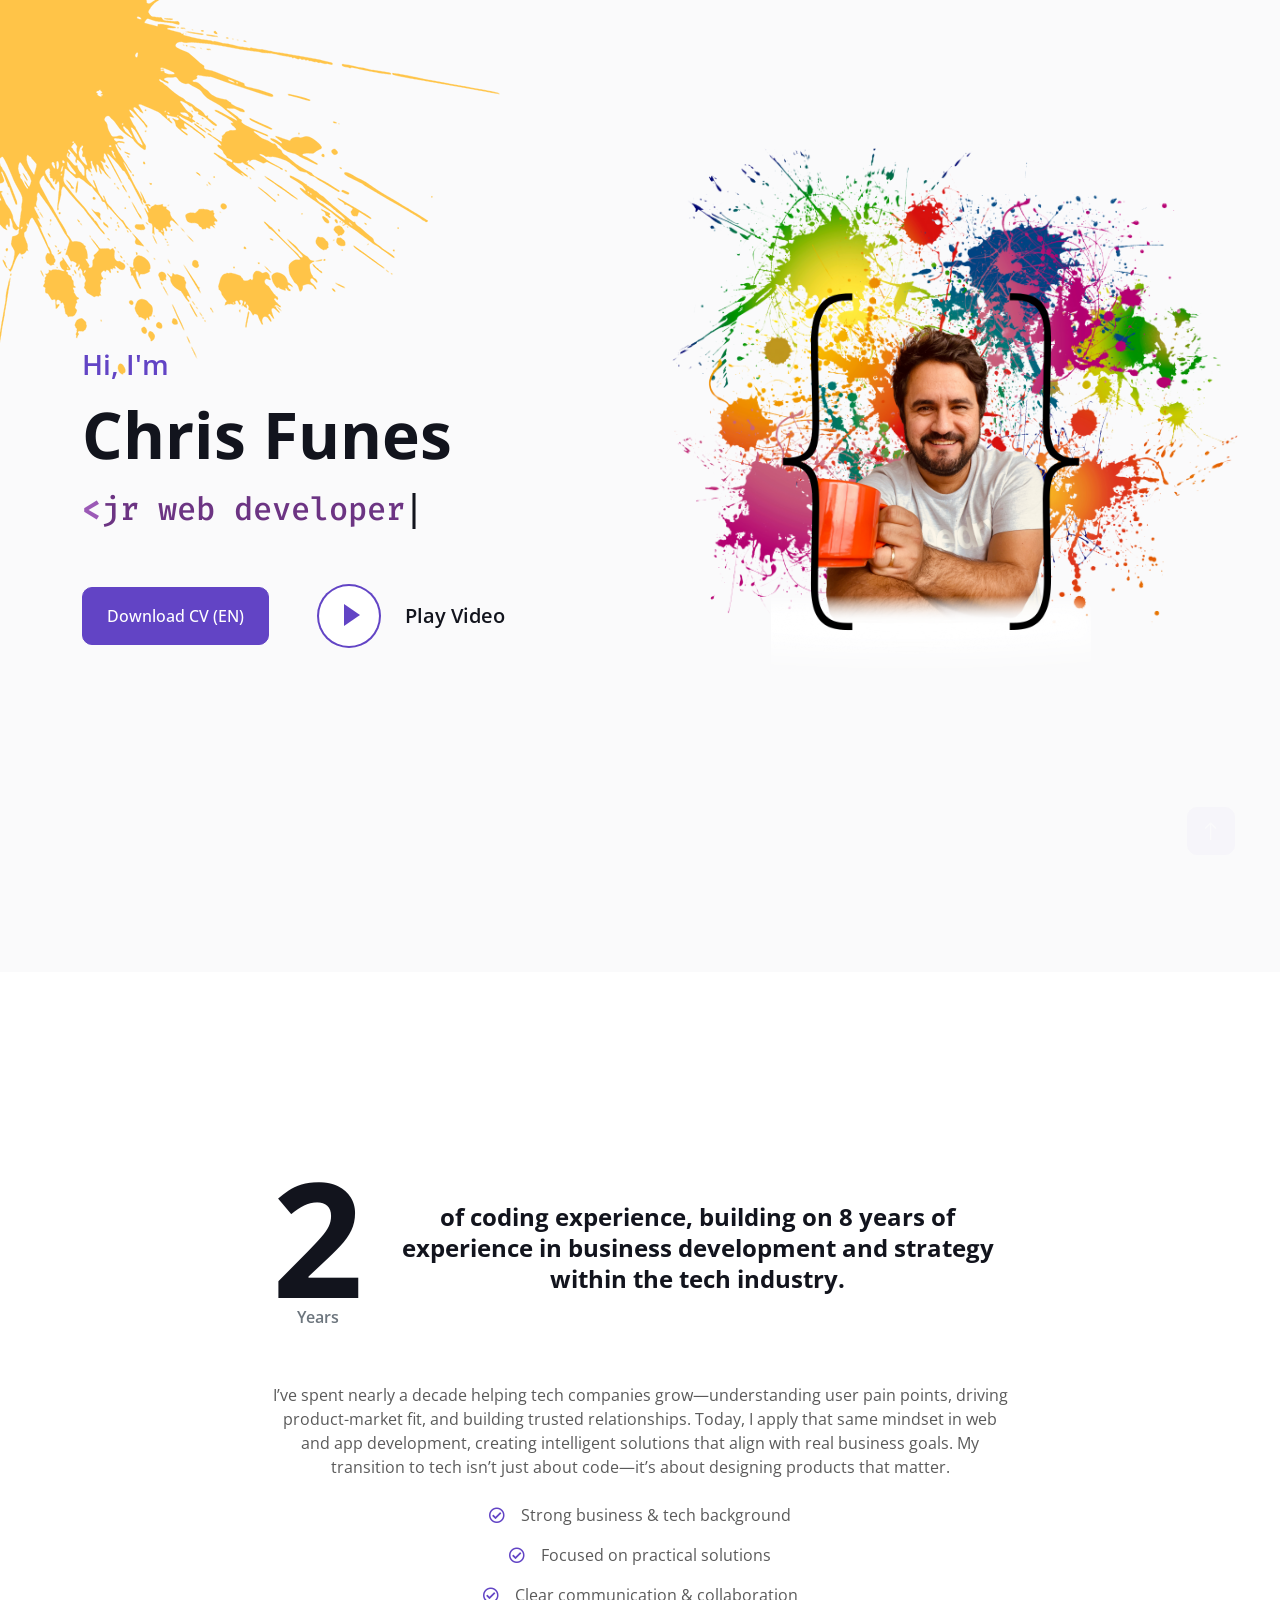
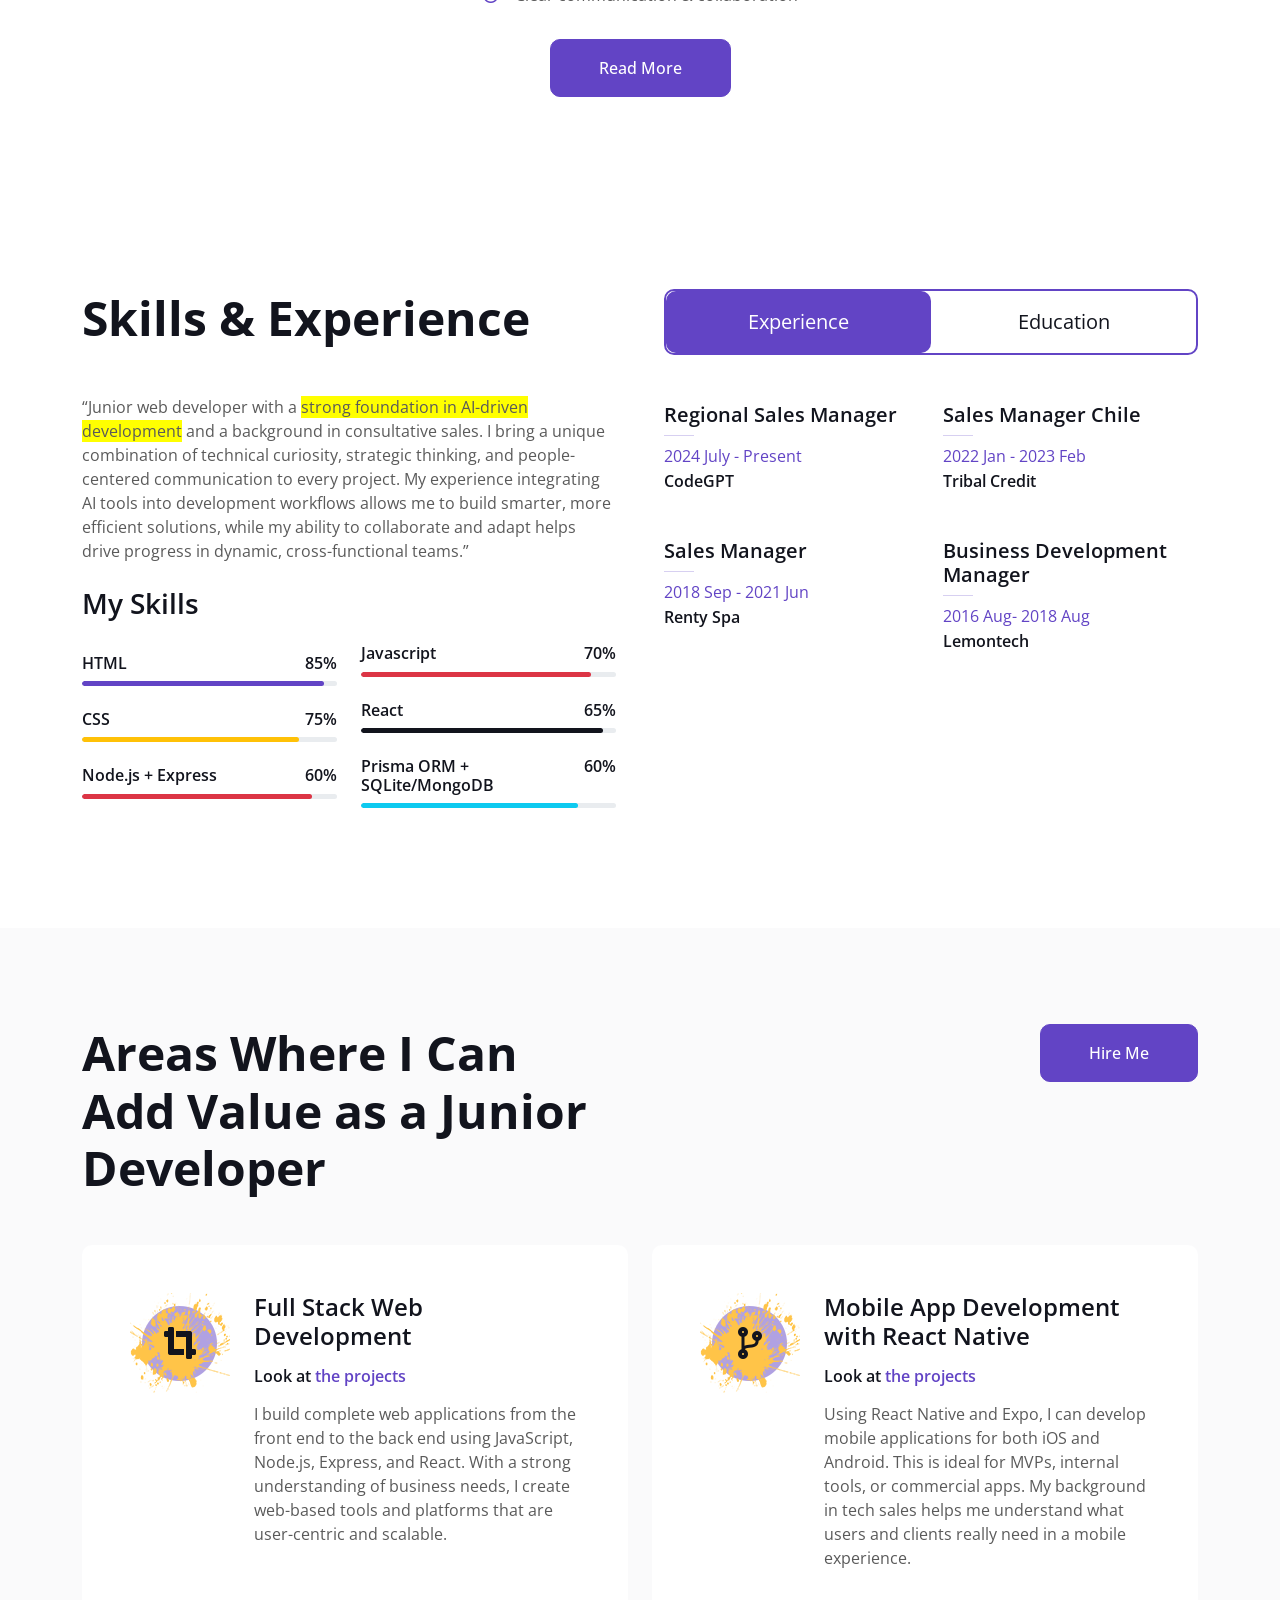
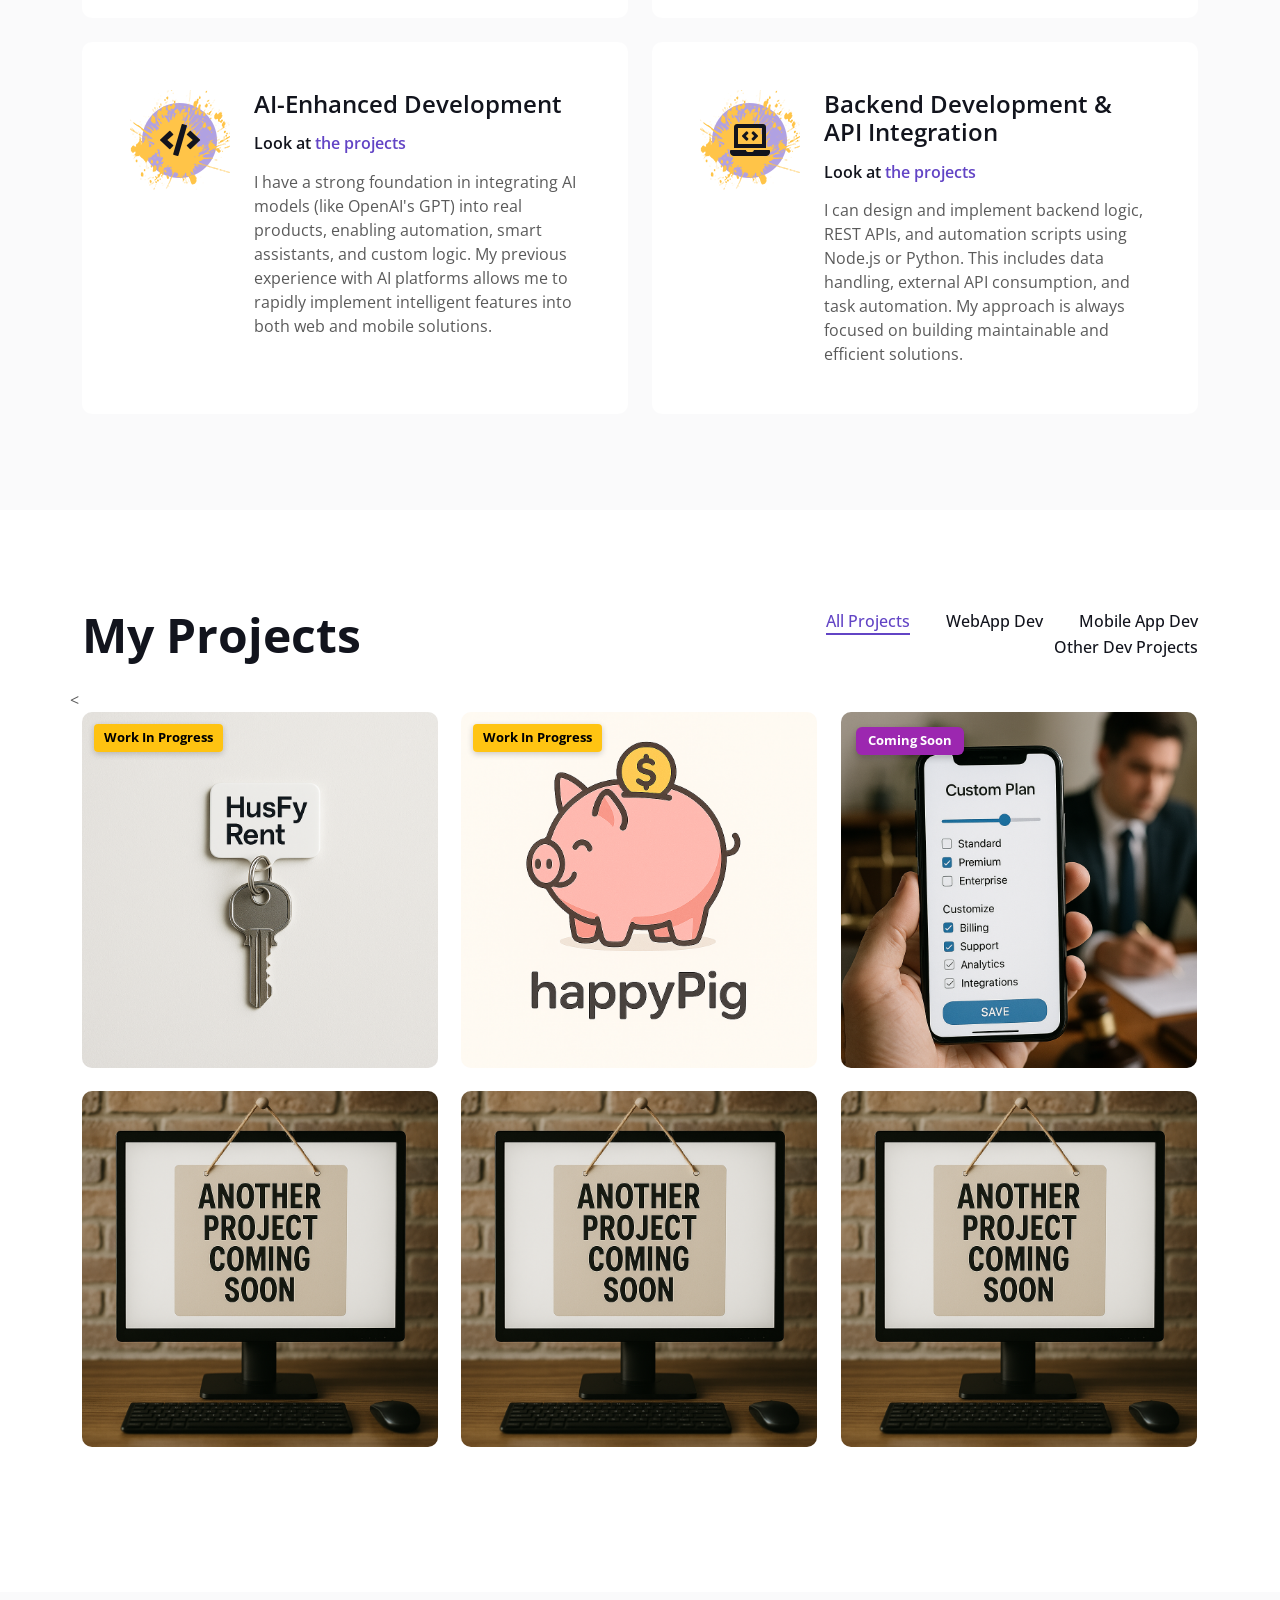
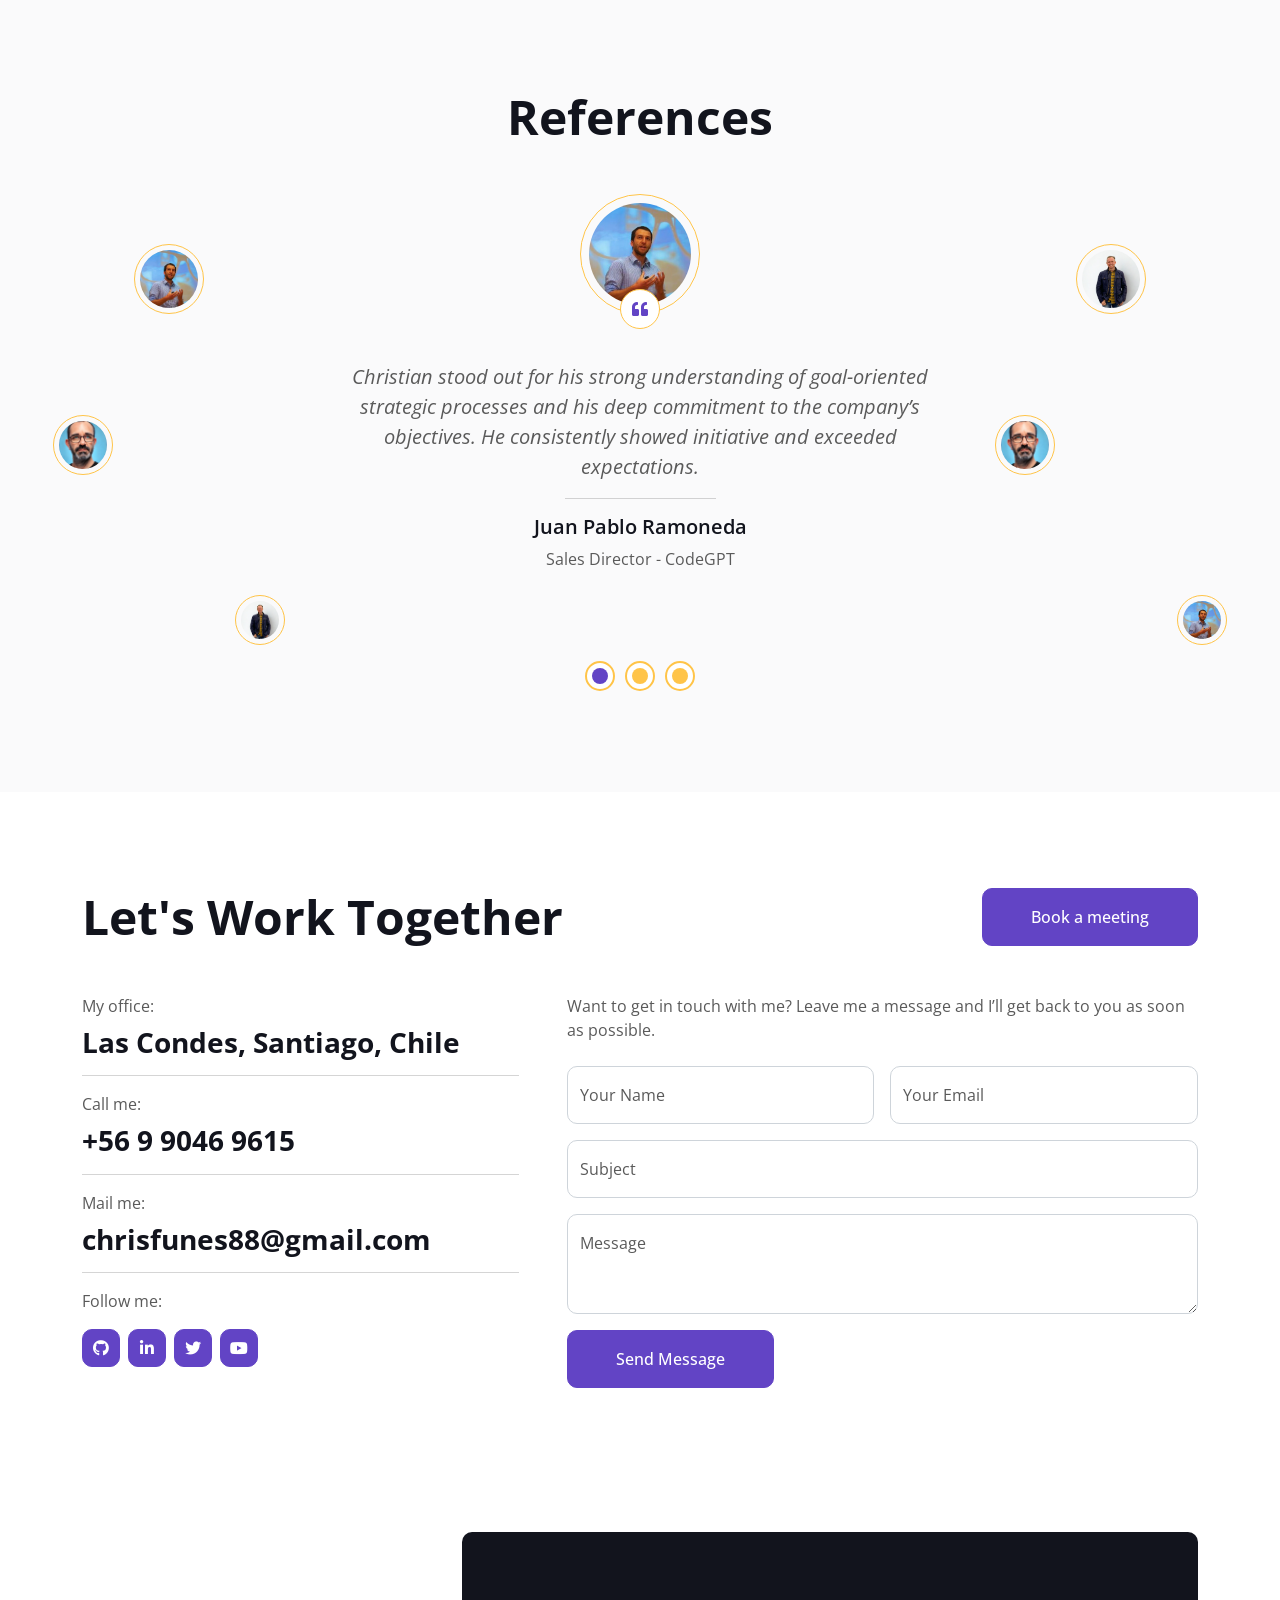
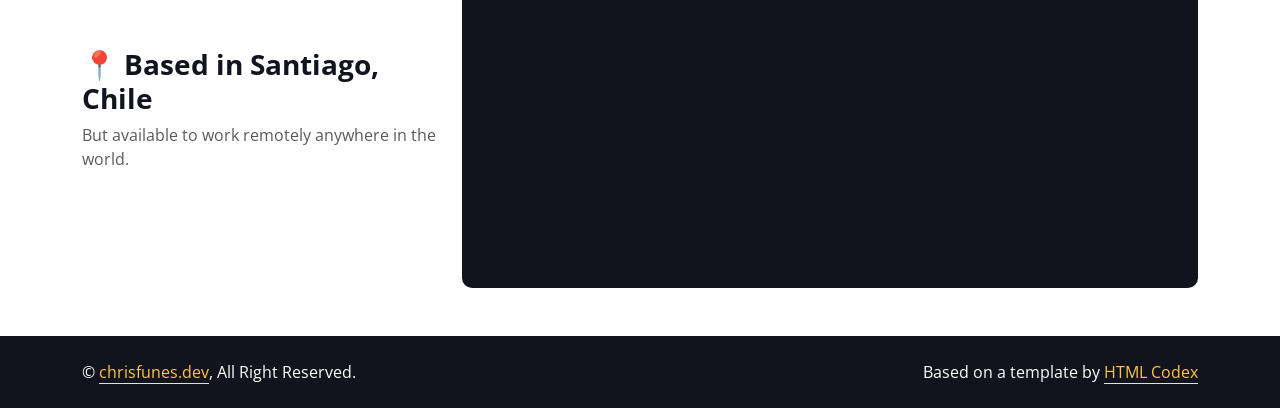
==== commit 286233d9: "button arrangement read more" ====
--- a/index.html
+++ b/index.html
@@ -161,7 +161,7 @@
                     <p class="mb-3"><i class="far fa-check-circle text-primary me-3"></i>Strong business & tech background</p>
                     <p class="mb-3"><i class="far fa-check-circle text-primary me-3"></i>Focused on practical solutions</p>
                     <p class="mb-3"><i class="far fa-check-circle text-primary me-3"></i>Clear communication & collaboration</p>
-                    <a class="btn btn-primary py-3 px-5 mt-3" href="blog.html">Read More</a>
+                    <a class="btn btn-primary py-3 px-5 mt-3" href="blog/index.html">Read More</a>
                 </div>
             </div>
         </div>
